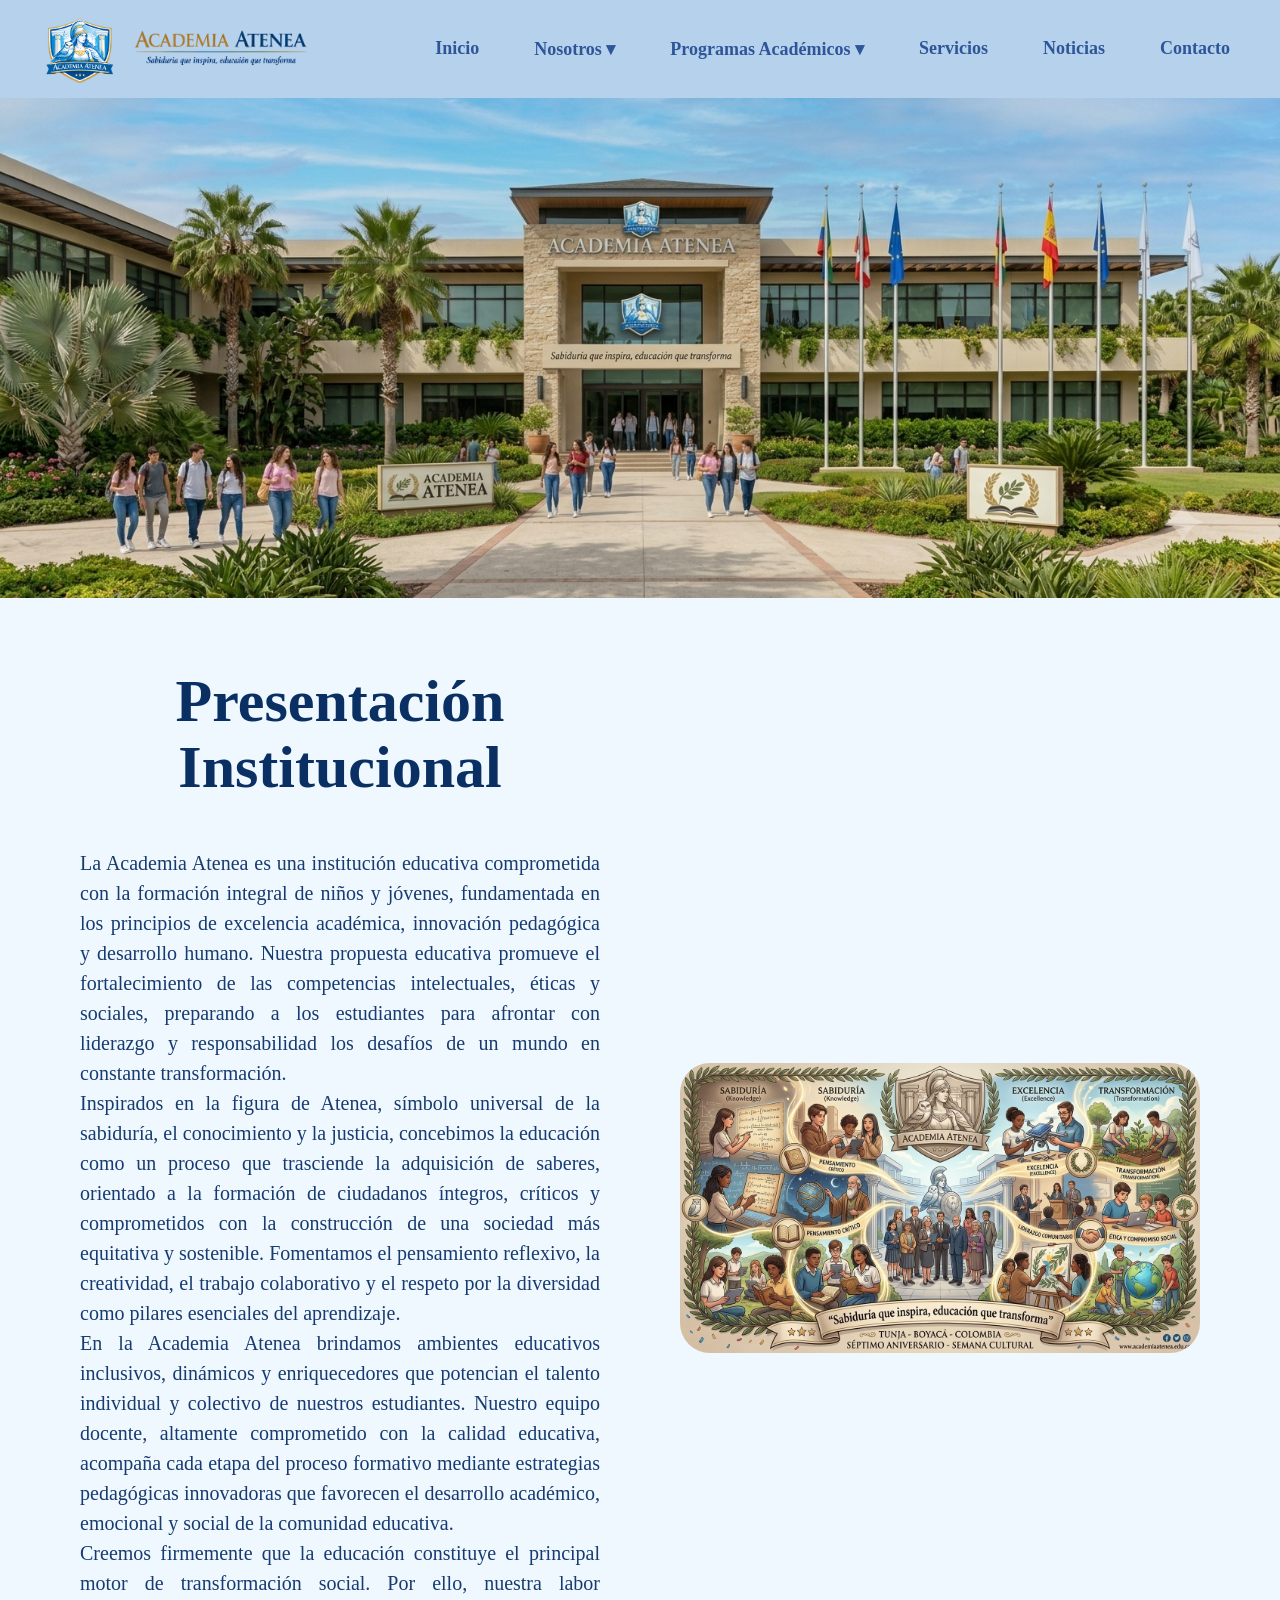
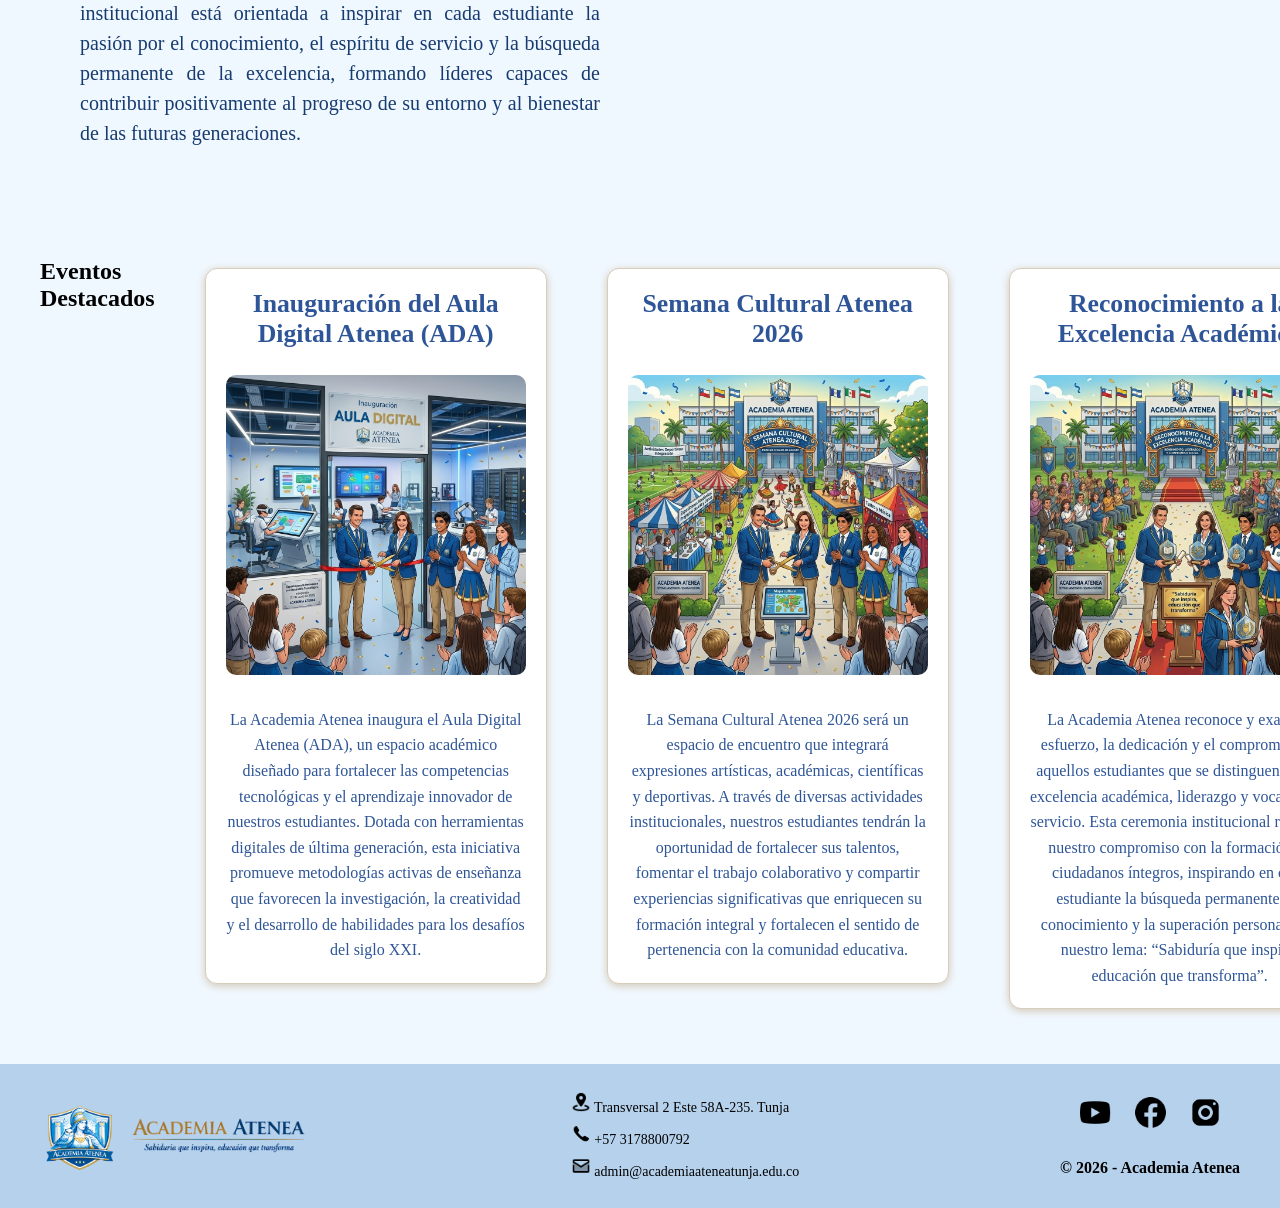
==== index.html @ 95ff287a "Actualiza la sección de eventos destacados de la página principal" ====
<!DOCTYPE html>
<html lang="es">

<head>
    <meta charset="UTF-8">
    <meta name="viewport"
          content="width=device-width, initial-scale=1.0">

    <title>Academia Atenea</title>

    <!-- Hoja de estilos -->
    <link rel="stylesheet" href="css/styles.css">
</head>

<body>

    <!--==================================
                    HEADER
    ===================================-->

    <header>

        <!-- Logo Institucional -->
        <div class="logo_lema">
            <img src="img/logo.png"
                 alt="Logo oficial de la Academia Atenea">

            <img src="img/lema.png"
                 alt="Sabiduría que inspira, educación que transforma">
        </div>


        <!--==================================
                MENÚ DE NAVEGACIÓN
        ===================================-->

        <nav>

            <ul class="menu">

                <!-- Inicio -->
                <li>
                    <a href="index.html">Inicio</a>
                </li>


                <!-- Nosotros -->
                <li class="submenu">

                    <a href="nosotros.html">
                        Nosotros &#9662;
                    </a>

                    <ul class="submenu">
                        <li><a href="nosotros.html#historia">Historia</a></li>
                        <li><a href="nosotros.html#mision">Misión</a></li>
                        <li><a href="nosotros.html#vision">Visión</a></li>
                        <li><a href="nosotros.html#perfil">Perfil</a></li>
                        <li><a href="nosotros.html#instalaciones">Instalaciones</a></li>
                    </ul>

                </li>


                <!-- Programas Académicos -->
                <li class="submenu">

                    <a href="programa_academico.html">
                        Programas Académicos &#9662;
                    </a>

                    <ul class="submenu">
                        <li>
                            <a href="programa_academico_preescolar.html">
                                Preescolar
                            </a>
                        </li>

                        <li>
                            <a href="programa_academico_primaria.html">
                                Primaria
                            </a>
                        </li>

                        <li>
                            <a href="programa_academico_bachillerato.html">
                                Bachillerato
                            </a>
                        </li>
                    </ul>

                </li>


                <!-- Servicios -->
                <li>
                    <a href="servicios.html">Servicios</a>
                </li>


                <!-- Noticias -->
                <li>
                    <a href="noticias.html">Noticias</a>
                </li>


                <!-- Contacto -->
                <li>
                    <a href="contacto.html">Contacto</a>
                </li>

            </ul>

        </nav>

    </header>


    <!--==================================
                    MAIN
    ===================================-->

    <main>

        <article class="principal">

            <h1 hidden>Inicio</h1>


            <!--==================================
                        BANNER
            ===================================-->

            <section class="banner">

                <h2 hidden>Galería Institucional</h2>

                <div class="contenedor_slider">

                    <div class="slider">

                        <img src="img/entrada.png"
                             alt="Entrada principal de la Academia Atenea">

                        <img src="img/estudiantes.png"
                             alt="Estudiantes de la Academia Atenea">

                        <img src="img/docentes.png"
                             alt="Docentes de la Academia Atenea">

                        <img src="img/cine.png"
                             alt="Actividad audiovisual de la Academia Atenea">

                        <img src="img/laboratorio.png"
                             alt="Laboratorio académico de la Academia Atenea">

                    </div>

                </div>

            </section>


            <!--==================================
                PRESENTACIÓN INSTITUCIONAL
            ===================================-->
<section class="info_inicio">

    <div class="presentacion_texto">

        <h2>Presentación Institucional</h2>

        <br>

        <p>
            La Academia Atenea es una institución educativa comprometida con la
            formación integral de niños y jóvenes, fundamentada en los principios
            de excelencia académica, innovación pedagógica y desarrollo humano.
            Nuestra propuesta educativa promueve el fortalecimiento de las
            competencias intelectuales, éticas y sociales, preparando a los
            estudiantes para afrontar con liderazgo y responsabilidad los desafíos
            de un mundo en constante transformación.
        </p>

        <p>
            Inspirados en la figura de Atenea, símbolo universal de la sabiduría,
            el conocimiento y la justicia, concebimos la educación como un proceso
            que trasciende la adquisición de saberes, orientado a la formación de
            ciudadanos íntegros, críticos y comprometidos con la construcción de
            una sociedad más equitativa y sostenible. Fomentamos el pensamiento
            reflexivo, la creatividad, el trabajo colaborativo y el respeto por la
            diversidad como pilares esenciales del aprendizaje.
        </p>

        <p>
            En la Academia Atenea brindamos ambientes educativos inclusivos,
            dinámicos y enriquecedores que potencian el talento individual y
            colectivo de nuestros estudiantes. Nuestro equipo docente, altamente
            comprometido con la calidad educativa, acompaña cada etapa del proceso
            formativo mediante estrategias pedagógicas innovadoras que favorecen
            el desarrollo académico, emocional y social de la comunidad educativa.
        </p>  
        <p>
            Creemos firmemente que la educación constituye el principal motor de
            transformación social. Por ello, nuestra labor institucional está
            orientada a inspirar en cada estudiante la pasión por el conocimiento,
            el espíritu de servicio y la búsqueda permanente de la excelencia,
            formando líderes capaces de contribuir positivamente al progreso de su
            entorno y al bienestar de las futuras generaciones.
        </p>

    </div>


    <div class="presentacion_imagen">

        <img src="img/presentacion_institu.png"
             alt="Presentación institucional de la Academia Atenea">

    </div>
</section>
            <!--===========================
                    EVENTOS DESTACADOS
            =============================-->

           <section class="eventos">

    <h2>Eventos Destacados</h2>

    <!-- Evento 1 -->
    <div class="evento">

        <a href="noticias.html">

            <h3>Inauguración del Aula Digital Atenea (ADA)</h3>

            <br>

            <img src="img/aula_digital.png"
                 alt="Inauguración del Aula Digital Atenea">

            <br><br>

            <p>
                La Academia Atenea inaugura el Aula Digital Atenea (ADA), un
                espacio académico diseñado para fortalecer las competencias
                tecnológicas y el aprendizaje innovador de nuestros estudiantes.
                Dotada con herramientas digitales de última generación, esta
                iniciativa promueve metodologías activas de enseñanza que
                favorecen la investigación, la creatividad y el desarrollo de
                habilidades para los desafíos del siglo XXI.
            </p>

        </a>

    </div>


    <!-- Evento 2 -->
    <div class="evento">

        <a href="noticias.html">

            <h3>Semana Cultural Atenea 2026</h3>

            <br>

            <img src="img/semana_cultural.png"
                 alt="Actividades de la Semana Cultural Atenea 2026">

            <br><br>

            <p>
                La Semana Cultural Atenea 2026 será un espacio de encuentro que
                integrará expresiones artísticas, académicas, científicas y
                deportivas. A través de diversas actividades institucionales,
                nuestros estudiantes tendrán la oportunidad de fortalecer sus
                talentos, fomentar el trabajo colaborativo y compartir
                experiencias significativas que enriquecen su formación integral
                y fortalecen el sentido de pertenencia con la comunidad educativa.
            </p>

        </a>

    </div>


    <!-- Evento 3 -->
    <div class="evento">

        <a href="noticias.html">

            <h3>Reconocimiento a la Excelencia Académica</h3>

            <br>

            <img src="img/excelencia_academica.png"
                 alt="Ceremonia de reconocimiento a la excelencia académica">

            <br><br>

            <p>
                La Academia Atenea reconoce y exalta el esfuerzo, la dedicación
                y el compromiso de aquellos estudiantes que se distinguen por su
                excelencia académica, liderazgo y vocación de servicio. Esta
                ceremonia institucional reafirma nuestro compromiso con la
                formación de ciudadanos íntegros, inspirando en cada estudiante
                la búsqueda permanente del conocimiento y la superación personal
                bajo nuestro lema: “Sabiduría que inspira, educación que
                transforma”.
            </p>

        </a>

    </div>

</section>
            </article>

        </main>

    <!--==================================
                    FOOTER
    ===================================-->

    <footer>

        <!-- Logo Institucional -->

        <div class="footer_logo">

            <img src="img/logo.png"
                 alt="Logo oficial de la Academia Atenea">

            <img src="img/lema.png"
                 alt="Sabiduría que inspira, educación que transforma">

        </div>


        <!-- Información de contacto -->

        <div class="footer_contacto">

            <ul class="f_contacto">

                <li>

                    <a href="https://maps.app.goo.gl/JpehVs1fyv797S8ZA"
                       target="_blank"
                       rel="noopener noreferrer">

                        <img src="img/ubicacion.png"
                             alt="Ícono de ubicación">

                        Transversal 2 Este 58A-235. Tunja

                    </a>

                </li>


                <li>

                    <a href="https://www.whatsapp.com/?lang=es"
                       target="_blank"
                       rel="noopener noreferrer">

                        <img src="img/llamada.png"
                             alt="Ícono de teléfono">

                        +57 3178800792

                    </a>

                </li>


                <li>

                    <a href="mailto:admin@academiaateneatunja.edu.co">

                        <img src="img/correo.png"
                             alt="Ícono de correo electrónico">

                        admin@academiaateneatunja.edu.co

                    </a>

                </li>

            </ul>

        </div>


        <!-- Redes Sociales -->

        <div class="footer_info_redes">

            <div class="footer_redes">

                <a href="https://www.youtube.com/"
                   target="_blank"
                   rel="noopener noreferrer">

                    <img src="img/youtube.png"
                         alt="Ícono de YouTube">

                </a>


                <a href="https://www.facebook.com/"
                   target="_blank"
                   rel="noopener noreferrer">

                    <img src="img/facebook.png"
                         alt="Ícono de Facebook">

                </a>


                <a href="https://www.instagram.com/"
                   target="_blank"
                   rel="noopener noreferrer">

                    <img src="img/instagram.png"
                         alt="Ícono de Instagram">

                </a>

            </div>


            <!-- Derechos de Autor -->

            <div class="footer_derechos">
                © 2026 - Academia Atenea
            </div>

        </div>

    </footer>

</body>

</html>
---- css/styles.css ----
/*Reset básico*/ /* Elimina márgenes predeterminados */
*{
    margin: 0;
    padding: 0;
    box-sizing: border-box;
}

body{
    background-color: aliceblue;
    font-family: Georgia, 'Times New Roman', Times, serif;
}

/* Encabezado */

header{
    background:#b6d1ec;
    display:flex;  /*Convierte el header en un contenedor flexible.*/
    justify-content:space-between;  /*Empuja los elementos a los extremos.*/
    align-items:center;   /*Centra verticalmente.*/
    padding:15px 40px;   /*Da espacio interno.*/
    position: sticky;  /* Le permite al header manejar la posición de sus elementos internos */
    top: 0; /* Sin margen */
    z-index: 1000;      /*Hace que el encabezado esté por encima de otros elementos */
}

/*Organizar el logo*/
.logo_lema{
    display:flex;   /*Coloca las dos imágenes en una sola línea.*/
    align-items:center;   /*Centra verticalmente.*/
    gap:12px;   /*Da separación entre ellas.*/
}

/*Dar tamaño a las imágenes*/
.logo_lema img:first-child{
    width:80px;
}

.logo_lema img:last-child{
    width:180px;
}

/*Organizar el menú*/
.menu{
    display:flex;   /*Coloca los botones horizontalmente.*/
    list-style:none;   /*quita las viñetas*/
    gap:35px;   /*Da separación entre ellas.*/
    align-items: center;
}

/*Diseño de los enlaces*/
.menu li a{
    text-decoration:none;
    color:#2e5597;
    font-size:18px;
    font-weight:bold;
    padding:10px;
} 

/*Efecto al pasar el mouse*/
.menu li a:hover{
    color:#ffcc00;
}

/*Barra de navegación*/
nav{
    background-color: #b6d1ec; /*color institucional*/
}


.menu a{
    display: block;   /*todo el recuadro es clicable*/
    color: #ffffff;
    text-decoration: none;  /*quita el subrayado*/
    padding: 15px 20px;
}

.menu a:hover{
    background-color: #2e5597; /*cambio al pasar el mouse*/
}

/*Submenú desplegable (solo CSS)*/
.menu li{
    position: relative; /*punto de referencia del submenú*/
}

/*Solo la LISTA anidada se oculta (ul.submenu), no el li padre*/
ul.submenu{
    display: none;                                 /*oculta por defecto*/
    position: absolute;                            /*flota debajo de la opción*/
    top: 100%;                                     /*justo debajo del enlace padre*/
    left: 0;
    background-color: #b6d1ec;
    min-width: 210px;
    list-style: none;
    z-index: 1000;                                 /* elementos se muestren por encima del resto del contenido */
}

/*Al pasar el mouse por el li padre, se muestrasu lista*/
li.submenu:hover > ul.submenu{
    display: block;
}

ul.submenu a{
    padding: 12px 20px;
}

ul.submenu a:hover{
    background-color: #3f6bb5;
}

footer{
    display: flex;   /*Coloca todo horizontalmente.*/
    justify-content:space-between;   /*Empuja los elementos a los extremos.*/
    align-items:center;   /*Los centra verticalmente.*/
    padding:20px 40px;
    background:#b6d1ec;
}

.footer_logo{
    display: flex;
    align-items: center;
    gap: 10px;
}

.footer_logo img:first-child{
    width: 80px;
}

.footer_logo img:last-child{
    width: 180px;
}

.f_contacto{
    list-style: none;
}

a{
    text-decoration: none;   /* Elimina el subrayado */
    color: inherit;         /* Hereda el color del texto circundante */
}

.footer_contacto li{
    display: flex;   /*Convierte cada <li> en un contenedor flexible.*/
    align-items: center;   /*Centra verticalmente el ícono y el texto.*/
    gap: 10px;   /*Agrega separación entre el ícono y el texto.*/
    margin: 8px 0px;
    font-size: 14px;
}

.footer_contacto img{
    width: 20px;
    height: 20px;
    object-fit: contain;  /*ajusta la imagen para que quepa dentro de su contenedor mostrándose completa y sin deformarse*/
}

.footer_info_redes{
    display: flex;
    flex-direction: column;   /*Coloca los elementos verticalmente*/
    align-items: center;      /*Centra elementos*/
    gap: 12px;
}

.footer_redes img{
    width: 35px;
    height: 35px;
    object-fit: contain;  /*ajusta la imagen para que quepa dentro de su contenedor mostrándose completa y sin deformarse*/
}

.footer_redes{
    display: flex;
    gap: 20px;
}

.footer_redes a{
text-decoration: none;
font-size: 28px;
}

.footer_derechos{
    margin-top:10px;
    font-weight:bold;
}

/*---------------
-----------------
------BANNER-----
-----------------*/
.banner{
    width:100%;
    overflow: hidden;   /* Oculta todo lo que salga del banner */
}

.contenedor_slider{
    width:100%;
    height:500px;
    position:relative;     /* Permite colocar los botones encima de las imágenes */
    overflow:hidden;
}

.slider{
    display:flex;     /* Coloca las imágenes en una sola fila */
    height:100%;
    animation: moverBanner 20s infinite;      /* ANIMACIÓN */
}

.slider img{
    min-width: 100%;
    height:500px;
    object-fit:cover;     /* Hace que la imagen ocupe todo el espacio sin deformarse */
}

.info_inicio{
    display: flex;    /* Coloca texto e imagen en la misma fila */
    justify-content: space-between;     /*Separa el texto e imagen*/
    align-items: center;
    gap: 80px;                 /*Da espacio entre ellas*/
    padding: 70px 80px;
    /* ANIMACIÓN */
    animation: aparecerDerecha 1.5s ease;     /* Nombre de la animación, Duración y Hace que empiece y termine suevemente*/
}

.presentacion_texto{
    flex: 1;              /* ocupa el espacio disponible*/
    color: #16396b;
}

.presentacion_texto h2{
    text-align: center;
    font-size: 60px;
    margin-bottom: 30px;
    line-height: 1.1;     /* separa las líneas */
    color:#0a2f63;
}

.presentacion_texto p{
    font-size:20px;
    line-height:1.5;     /* separa las líneas */
    text-align:justify;
    color:#173b70;
}

.presentacion_imagen{
    flex:1;
    display:flex;
    justify-content:center;
}

.presentacion_imagen img{
    width:100%;
    max-width:750px;
    border-radius:30px;
}

.eventos{
    display: flex;    /*Coloca los tres eventos en una fila.*/
    justify-content: space-around;   /*Distribuye uniformemente el espacio.*/
    align-items: flex-start;     /*Separa cada tarjeta*/
    gap: 40px; 
    padding: 40px;
}

.evento{
    width: 700px;
    padding: 20px;
    margin: 10px;
    border: 1px solid #d8ccbb;
    border-radius: 12px; /* esquinas redondeadas*/
    background-color: #ffffff; /* fondo blanco */
    box-shadow: 0 2px 8px #d3c7b5; /* sombra suave*/
    text-align: center;   /* centra el contenido de la tarjeta */
}

.evento{
    color: #2e5597;
    margin-bottom: 15px;
    font-size: 22px;
}

.evento p{
    font-size: 16px;
    line-height: 1.6;
}

.evento img{
    width: 300px;
    height: 300px;
    border-radius: 10px;
    object-fit: contain;  /*ajusta la imagen para que quepa dentro de su contenedor mostrándose completa y sin deformarse*/
}

.evento:hover{
    transform: scale(1.05);
}

.presentacion_imagen:hover{
    transform: scale(1.05);
}

/* -----------
--------------
--------------
---ANIMACIÓN 1---- */

@keyframes moverBanner{
0%,15%{
transform:translateX(0);
}
20%,35%{
transform:translateX(-100%);
}
40%,55%{
transform:translateX(-200%);
}
60%,75%{
transform:translateX(-300%);
}
80%,95%{
transform:translateX(-400%);
}
100%{
transform:translateX(0);
}
}

/* -----------
--------------
--------------
---ANIMACIÓN 2 ---- */
@keyframes aparecerDerecha{   /* Sirve para crear una animación personalizada */
    from{                     /* Indica como inicia */
        opacity: 0;           /* Controla la transparencia (invisible) */
        transform: translateX(200px);      /* Mueve elementos horizontalemente (Empieza en 200 pixeles más a la derecha)*/
    }

    to{                       /* Indica como termina */
        opacity: 1;           /* Controla la transparencia (visible) */
        transform: translateX(0);          /* Mueve elementos horizontalemente (Termina en su posición normal)*/
    }
}
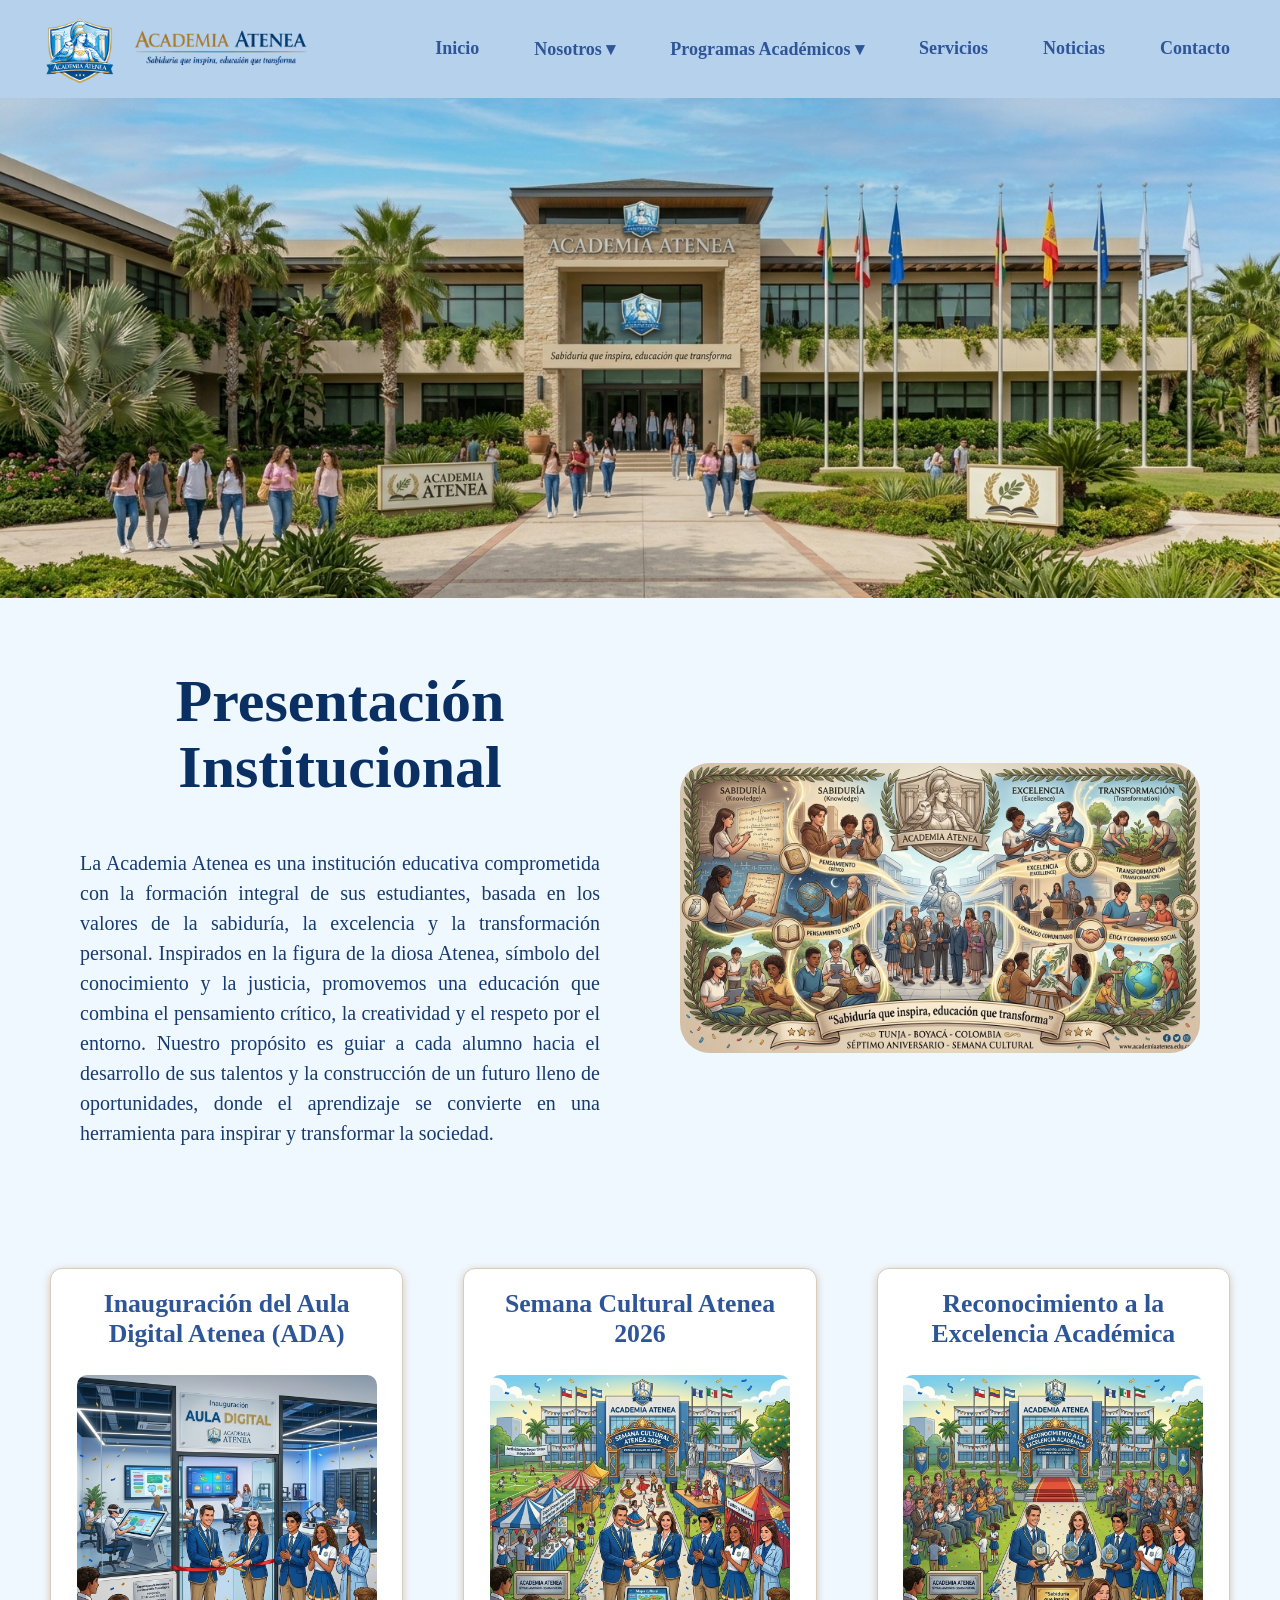
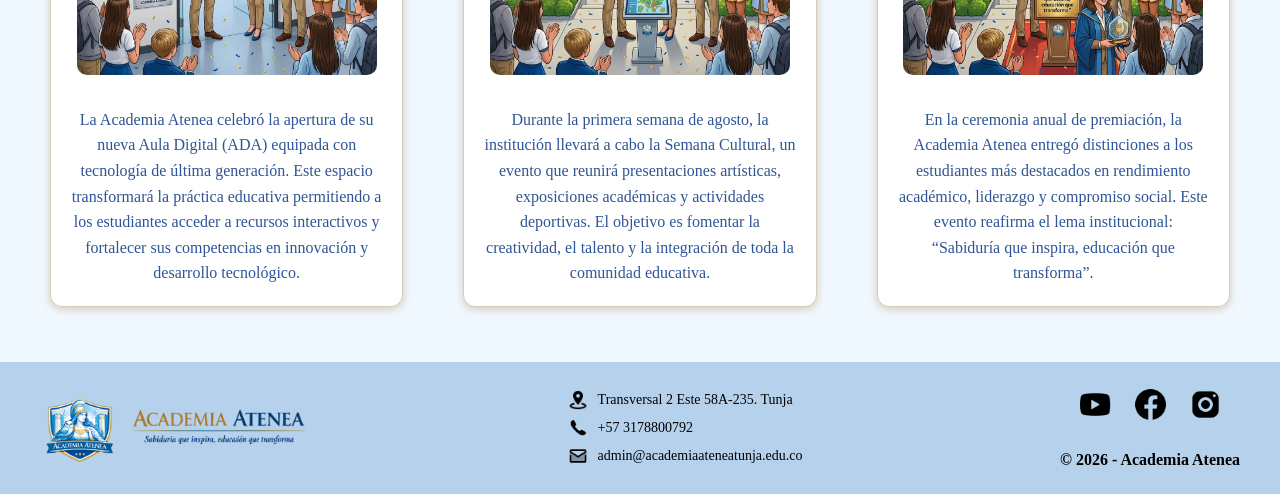
==== commit 116d2566: "Merge pull request #15 from saravalentinaruiz6296/feature/contacto-footer Optimizar página de Contac" ====
--- a/index.html
+++ b/index.html
@@ -1,447 +1,189 @@
 <!DOCTYPE html>
 <html lang="es">
-
 <head>
     <meta charset="UTF-8">
-    <meta name="viewport"
-          content="width=device-width, initial-scale=1.0">
-
+    <meta name="viewport" content="width=device-width, initial-scale=1.0">
     <title>Academia Atenea</title>
-
-    <!-- Hoja de estilos -->
     <link rel="stylesheet" href="css/styles.css">
 </head>
-
 <body>
-
-    <!--==================================
-                    HEADER
-    ===================================-->
-
     <header>
-
-        <!-- Logo Institucional -->
+        <!-- Contenedor del logo -->
         <div class="logo_lema">
-            <img src="img/logo.png"
-                 alt="Logo oficial de la Academia Atenea">
-
-            <img src="img/lema.png"
-                 alt="Sabiduría que inspira, educación que transforma">
+            <img src="img/logo.png" alt="Logo">
+            <img src="img/lema.png" alt="Lema">
         </div>
 
+    <!--Menú de navegación principal-->
+    <nav>
+        <ul class="menu">
 
-        <!--==================================
-                MENÚ DE NAVEGACIÓN
-        ===================================-->
+            <!--Opción Inicio-->
+            <li><a href="index.html">Inicio</a></li>
 
-        <nav>
+            <!--Opción Nosotros-->
+            <li class="submenu">
+                <a href="nosotros.html">Nosotros &#9662;</a>
+                <ul class="submenu">
+                    <li><a href="nosotros.html#historia">Historia</a></li>
+                    <li><a href="nosotros.html#mision">Misión</a></li>
+                    <li><a href="nosotros.html#vision">Visión</a></li>
+                    <li><a href="nosotros.html#perfil">Perfil</a></li>
+                    <li><a href="nosotros.html#instalaciones">Instalaciones</a></li>
+                </ul>
+            </li>
 
-            <ul class="menu">
+            <!--Opción Programas Académicos-->
+            <li class="submenu">
+                <a href="programa_academico.html">Programas Académicos &#9662;</a>
+                <ul class="submenu">
+                    <li><a href="programa_academico_preescolar.html">Preescolar</a></li>
+                    <li><a href="programa_academico_primaria.html">Primaria</a></li>
+                    <li><a href="programa_academico_bachillerato.html">Bachillerato</a></li>
+                </ul>
+            </li>
 
-                <!-- Inicio -->
-                <li>
-                    <a href="index.html">Inicio</a>
-                </li>
+            <!--Opción Servicios-->
+            <li><a href="servicios.html">Servicios</a></li>
 
+            <!--Opción Noticias-->
+            <li><a href="noticias.html">Noticias</a></li>
 
-                <!-- Nosotros -->
-                <li class="submenu">
+            <!--Opción Contacto-->
+            <li><a href="contacto.html">Contacto</a></li>
 
-                    <a href="nosotros.html">
-                        Nosotros &#9662;
-                    </a>
-
-                    <ul class="submenu">
-                        <li><a href="nosotros.html#historia">Historia</a></li>
-                        <li><a href="nosotros.html#mision">Misión</a></li>
-                        <li><a href="nosotros.html#vision">Visión</a></li>
-                        <li><a href="nosotros.html#perfil">Perfil</a></li>
-                        <li><a href="nosotros.html#instalaciones">Instalaciones</a></li>
-                    </ul>
-
-                </li>
-
-
-                <!-- Programas Académicos -->
-                <li class="submenu">
-
-                    <a href="programa_academico.html">
-                        Programas Académicos &#9662;
-                    </a>
-
-                    <ul class="submenu">
-                        <li>
-                            <a href="programa_academico_preescolar.html">
-                                Preescolar
-                            </a>
-                        </li>
-
-                        <li>
-                            <a href="programa_academico_primaria.html">
-                                Primaria
-                            </a>
-                        </li>
-
-                        <li>
-                            <a href="programa_academico_bachillerato.html">
-                                Bachillerato
-                            </a>
-                        </li>
-                    </ul>
-
-                </li>
-
-
-                <!-- Servicios -->
-                <li>
-                    <a href="servicios.html">Servicios</a>
-                </li>
-
-
-                <!-- Noticias -->
-                <li>
-                    <a href="noticias.html">Noticias</a>
-                </li>
-
-
-                <!-- Contacto -->
-                <li>
-                    <a href="contacto.html">Contacto</a>
-                </li>
-
-            </ul>
-
-        </nav>
-
+        </ul>
+    </nav>
     </header>
 
+    <main>
+        <article class="principal">
+            <h1 hidden>Inicio</h1>
+            <section class="banner">
+                <h2 hidden>Galeria Institucional</h2>
+                <div class="contenedor_slider">
+                    <div class="slider">
+                        <img src="img/entrada.png" alt="Entrada Principal Academia Atenea">
+                        <img src="img/estudiantes.png" alt="Alumnos Academia Atenea">
+                        <img src="img/docentes.png" alt="Docentes Academia Atenea">
+                        <img src="img/cine.png" alt="Cine Academia Atenea">
+                        <img src="img/laboratorio.png" alt="Laboratorio Academia Atenea">
+                    </div>
+                </div>
+            </section>
+            <section class="info_inicio">
+                <div class="presentacion_texto">
+                <h2>Presentación Institucional</h2>
+                <br>
+                <p>La Academia Atenea es una institución 
+                   educativa comprometida con la formación integral de sus estudiantes, 
+                   basada en los valores de la sabiduría, la excelencia y la 
+                   transformación personal. Inspirados en la figura de la diosa Atenea, 
+                   símbolo del conocimiento y la justicia, promovemos una educación que 
+                   combina el pensamiento crítico, la creatividad y el respeto por el 
+                   entorno. Nuestro propósito es guiar a cada alumno hacia el desarrollo 
+                   de sus talentos y la construcción de un futuro lleno de oportunidades, 
+                   donde el aprendizaje se convierte en una herramienta para inspirar 
+                   y transformar la sociedad.</p>
+                </div>
+                <div class="presentacion_imagen">
+                    <img src="img/presentacion_institu.png" alt="Presentación Institucional">
+                </div>
+            </section>
 
-    <!--==================================
-                    MAIN
-    ===================================-->
-
-    <main>
-
-        <article class="principal">
-
-            <h1 hidden>Inicio</h1>
-
-
-            <!--==================================
-                        BANNER
-            ===================================-->
-
-            <section class="banner">
-
-                <h2 hidden>Galería Institucional</h2>
-
-                <div class="contenedor_slider">
-
-                    <div class="slider">
-
-                        <img src="img/entrada.png"
-                             alt="Entrada principal de la Academia Atenea">
-
-                        <img src="img/estudiantes.png"
-                             alt="Estudiantes de la Academia Atenea">
-
-                        <img src="img/docentes.png"
-                             alt="Docentes de la Academia Atenea">
-
-                        <img src="img/cine.png"
-                             alt="Actividad audiovisual de la Academia Atenea">
-
-                        <img src="img/laboratorio.png"
-                             alt="Laboratorio académico de la Academia Atenea">
-
-                    </div>
-
+            <section class="eventos">
+                <div class="evento">
+                    <a href="noticias.html">
+                    <h3>Inauguración del Aula Digital Atenea (ADA)</h3>
+                    <br>
+                    <img src="img/aula_digital.png" alt="Inauguración del Aula Digital">
+                    <br><br>
+                    <p>La Academia Atenea celebró la apertura de su nueva Aula Digital (ADA)
+                       equipada con tecnología de última generación. Este espacio transformará
+                       la práctica educativa permitiendo a los estudiantes acceder a recursos
+                       interactivos y fortalecer sus competencias en innovación y desarrollo
+                       tecnológico.</p>
+                    </a>
                 </div>
 
+                <div class="evento">
+                    <a href="noticias.html">
+                    <h3>Semana Cultural Atenea 2026  </h3>
+                    <br>
+                    <img src="img/semana_cultural.png" alt="Semana Cultural">
+                    <br><br>
+                    <p>Durante la primera semana de agosto, la institución llevará a 
+                       cabo la Semana Cultural, un evento que reunirá presentaciones 
+                       artísticas, exposiciones académicas y actividades deportivas. 
+                       El objetivo es fomentar la creatividad, el talento y la 
+                       integración de toda la comunidad educativa.</p>
+                    </a>
+                </div>
+
+                <div class="evento">
+                    <a href="noticias.html">
+                    <h3>Reconocimiento a la Excelencia Académica</h3>
+                    <br>
+                    <img src="img/excelencia_academica.png" alt="Reconocimiento a la Excelencia Académica">
+                    <br><br>
+                    <p>En la ceremonia anual de premiación, la Academia Atenea entregó 
+                        distinciones a los estudiantes más destacados en rendimiento 
+                        académico, liderazgo y compromiso social. Este evento reafirma 
+                        el lema institucional: “Sabiduría que inspira, educación que 
+                        transforma”.</p>
+                    </a>
+                </div>
             </section>
+        </article>
+    </main>
 
+  <footer>
 
-            <!--==================================
-                PRESENTACIÓN INSTITUCIONAL
-            ===================================-->
-<section class="info_inicio">
+    <!-- Contenedor del logo -->
+        <div class="footer_logo">
+            <img src="img/logo.png" alt="Logo">
+            <img src="img/lema.png" alt="Lema">
+        </div>
 
-    <div class="presentacion_texto">
+    <!--Contenedor de Información de contacto-->
+        <div class="footer_contacto">
+            <ul class="f_contacto">
+                <li>
+                    <img src="img/ubicacion.png" alt="ícono Ubicación">
+                    <a href="https://www.google.com/maps?q=Tunja,Boyacá,Colombia" target="_blank" rel="noopener">Transversal 2 Este 58A-235. Tunja</a>
+                </li>
+                <li>
+                    <img src="img/llamada.png" alt="ícono Telefono">
+                    <a href="tel:+573178800792">+57 3178800792</a>
+                </li>
+                <li>
+                    <img src="img/correo.png" alt="ícono Correo">
+                    <a href="mailto:admin@academiaateneatunja.edu.co">admin@academiaateneatunja.edu.co</a>
+                </li>
+            </ul>
+        </div>
 
-        <h2>Presentación Institucional</h2>
+    <!--Contenedor redes y Copyrigth-->
+    <div class="footer_info_redes">
+    <!--Contenedor Redes-->
+        <div class="footer_redes">
+        <a href="https://www.youtube.com/" target="_blank">
+            <img src="img/youtube.png" alt="ícono de Youtube">
+        </a>
+        <a href="https://www.facebook.com/" target="_blank">
+            <img src="img/facebook.png" alt="ícono de Facebook">
+        </a>
+        <a href="https://www.instagram.com/" target="_blank">
+            <img src="img/instagram.png" alt="ícono de Instagram">
+        </a>
+        </div>
 
-        <br>
-
-        <p>
-            La Academia Atenea es una institución educativa comprometida con la
-            formación integral de niños y jóvenes, fundamentada en los principios
-            de excelencia académica, innovación pedagógica y desarrollo humano.
-            Nuestra propuesta educativa promueve el fortalecimiento de las
-            competencias intelectuales, éticas y sociales, preparando a los
-            estudiantes para afrontar con liderazgo y responsabilidad los desafíos
-            de un mundo en constante transformación.
-        </p>
-
-        <p>
-            Inspirados en la figura de Atenea, símbolo universal de la sabiduría,
-            el conocimiento y la justicia, concebimos la educación como un proceso
-            que trasciende la adquisición de saberes, orientado a la formación de
-            ciudadanos íntegros, críticos y comprometidos con la construcción de
-            una sociedad más equitativa y sostenible. Fomentamos el pensamiento
-            reflexivo, la creatividad, el trabajo colaborativo y el respeto por la
-            diversidad como pilares esenciales del aprendizaje.
-        </p>
-
-        <p>
-            En la Academia Atenea brindamos ambientes educativos inclusivos,
-            dinámicos y enriquecedores que potencian el talento individual y
-            colectivo de nuestros estudiantes. Nuestro equipo docente, altamente
-            comprometido con la calidad educativa, acompaña cada etapa del proceso
-            formativo mediante estrategias pedagógicas innovadoras que favorecen
-            el desarrollo académico, emocional y social de la comunidad educativa.
-        </p>  
-        <p>
-            Creemos firmemente que la educación constituye el principal motor de
-            transformación social. Por ello, nuestra labor institucional está
-            orientada a inspirar en cada estudiante la pasión por el conocimiento,
-            el espíritu de servicio y la búsqueda permanente de la excelencia,
-            formando líderes capaces de contribuir positivamente al progreso de su
-            entorno y al bienestar de las futuras generaciones.
-        </p>
-
+    <!--Copyrigth-->
+        <div class="footer_derechos">
+            © 2026 - Academia Atenea
+        </div>
     </div>
 
-
-    <div class="presentacion_imagen">
-
-        <img src="img/presentacion_institu.png"
-             alt="Presentación institucional de la Academia Atenea">
-
-    </div>
-</section>
-            <!--===========================
-                    EVENTOS DESTACADOS
-            =============================-->
-
-           <section class="eventos">
-
-    <h2>Eventos Destacados</h2>
-
-    <!-- Evento 1 -->
-    <div class="evento">
-
-        <a href="noticias.html">
-
-            <h3>Inauguración del Aula Digital Atenea (ADA)</h3>
-
-            <br>
-
-            <img src="img/aula_digital.png"
-                 alt="Inauguración del Aula Digital Atenea">
-
-            <br><br>
-
-            <p>
-                La Academia Atenea inaugura el Aula Digital Atenea (ADA), un
-                espacio académico diseñado para fortalecer las competencias
-                tecnológicas y el aprendizaje innovador de nuestros estudiantes.
-                Dotada con herramientas digitales de última generación, esta
-                iniciativa promueve metodologías activas de enseñanza que
-                favorecen la investigación, la creatividad y el desarrollo de
-                habilidades para los desafíos del siglo XXI.
-            </p>
-
-        </a>
-
-    </div>
-
-
-    <!-- Evento 2 -->
-    <div class="evento">
-
-        <a href="noticias.html">
-
-            <h3>Semana Cultural Atenea 2026</h3>
-
-            <br>
-
-            <img src="img/semana_cultural.png"
-                 alt="Actividades de la Semana Cultural Atenea 2026">
-
-            <br><br>
-
-            <p>
-                La Semana Cultural Atenea 2026 será un espacio de encuentro que
-                integrará expresiones artísticas, académicas, científicas y
-                deportivas. A través de diversas actividades institucionales,
-                nuestros estudiantes tendrán la oportunidad de fortalecer sus
-                talentos, fomentar el trabajo colaborativo y compartir
-                experiencias significativas que enriquecen su formación integral
-                y fortalecen el sentido de pertenencia con la comunidad educativa.
-            </p>
-
-        </a>
-
-    </div>
-
-
-    <!-- Evento 3 -->
-    <div class="evento">
-
-        <a href="noticias.html">
-
-            <h3>Reconocimiento a la Excelencia Académica</h3>
-
-            <br>
-
-            <img src="img/excelencia_academica.png"
-                 alt="Ceremonia de reconocimiento a la excelencia académica">
-
-            <br><br>
-
-            <p>
-                La Academia Atenea reconoce y exalta el esfuerzo, la dedicación
-                y el compromiso de aquellos estudiantes que se distinguen por su
-                excelencia académica, liderazgo y vocación de servicio. Esta
-                ceremonia institucional reafirma nuestro compromiso con la
-                formación de ciudadanos íntegros, inspirando en cada estudiante
-                la búsqueda permanente del conocimiento y la superación personal
-                bajo nuestro lema: “Sabiduría que inspira, educación que
-                transforma”.
-            </p>
-
-        </a>
-
-    </div>
-
-</section>
-            </article>
-
-        </main>
-
-    <!--==================================
-                    FOOTER
-    ===================================-->
-
-    <footer>
-
-        <!-- Logo Institucional -->
-
-        <div class="footer_logo">
-
-            <img src="img/logo.png"
-                 alt="Logo oficial de la Academia Atenea">
-
-            <img src="img/lema.png"
-                 alt="Sabiduría que inspira, educación que transforma">
-
-        </div>
-
-
-        <!-- Información de contacto -->
-
-        <div class="footer_contacto">
-
-            <ul class="f_contacto">
-
-                <li>
-
-                    <a href="https://maps.app.goo.gl/JpehVs1fyv797S8ZA"
-                       target="_blank"
-                       rel="noopener noreferrer">
-
-                        <img src="img/ubicacion.png"
-                             alt="Ícono de ubicación">
-
-                        Transversal 2 Este 58A-235. Tunja
-
-                    </a>
-
-                </li>
-
-
-                <li>
-
-                    <a href="https://www.whatsapp.com/?lang=es"
-                       target="_blank"
-                       rel="noopener noreferrer">
-
-                        <img src="img/llamada.png"
-                             alt="Ícono de teléfono">
-
-                        +57 3178800792
-
-                    </a>
-
-                </li>
-
-
-                <li>
-
-                    <a href="mailto:admin@academiaateneatunja.edu.co">
-
-                        <img src="img/correo.png"
-                             alt="Ícono de correo electrónico">
-
-                        admin@academiaateneatunja.edu.co
-
-                    </a>
-
-                </li>
-
-            </ul>
-
-        </div>
-
-
-        <!-- Redes Sociales -->
-
-        <div class="footer_info_redes">
-
-            <div class="footer_redes">
-
-                <a href="https://www.youtube.com/"
-                   target="_blank"
-                   rel="noopener noreferrer">
-
-                    <img src="img/youtube.png"
-                         alt="Ícono de YouTube">
-
-                </a>
-
-
-                <a href="https://www.facebook.com/"
-                   target="_blank"
-                   rel="noopener noreferrer">
-
-                    <img src="img/facebook.png"
-                         alt="Ícono de Facebook">
-
-                </a>
-
-
-                <a href="https://www.instagram.com/"
-                   target="_blank"
-                   rel="noopener noreferrer">
-
-                    <img src="img/instagram.png"
-                         alt="Ícono de Instagram">
-
-                </a>
-
-            </div>
-
-
-            <!-- Derechos de Autor -->
-
-            <div class="footer_derechos">
-                © 2026 - Academia Atenea
-            </div>
-
-        </div>
-
     </footer>
-
 </body>
-
 </html>
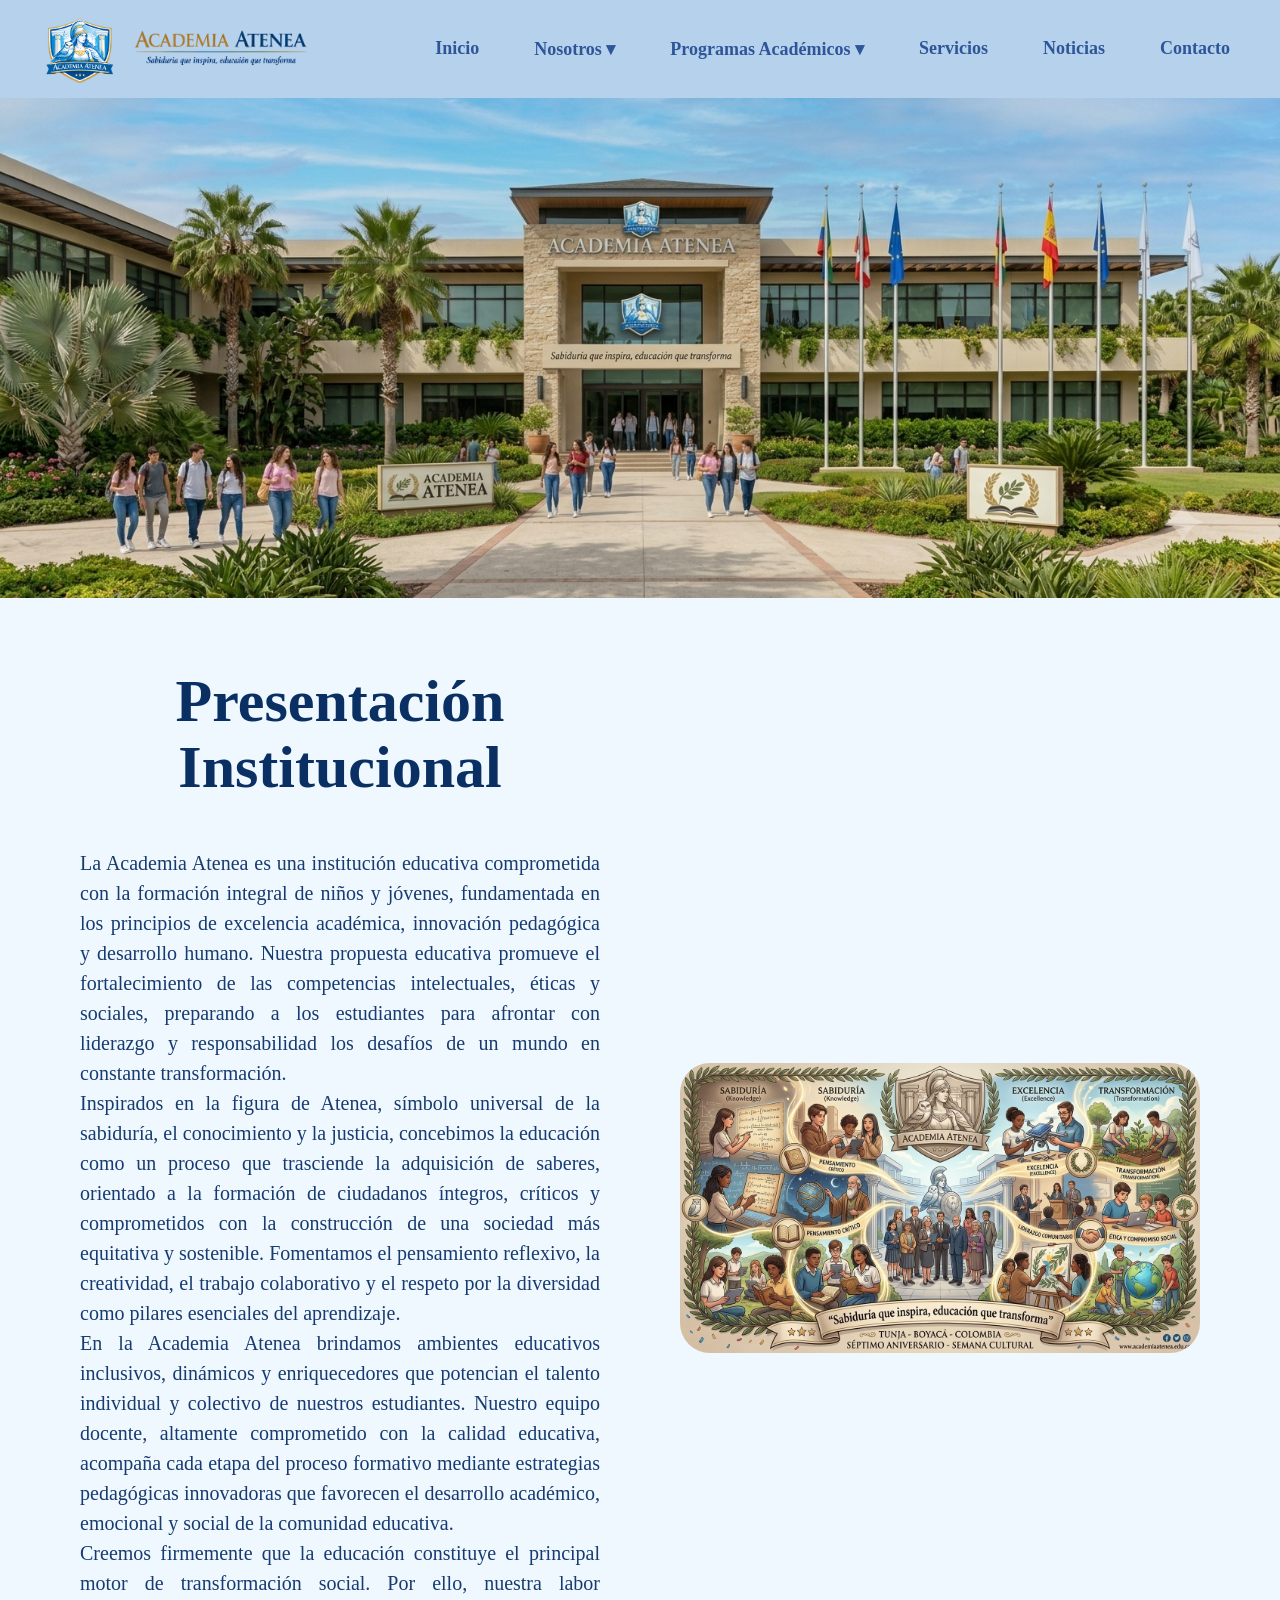
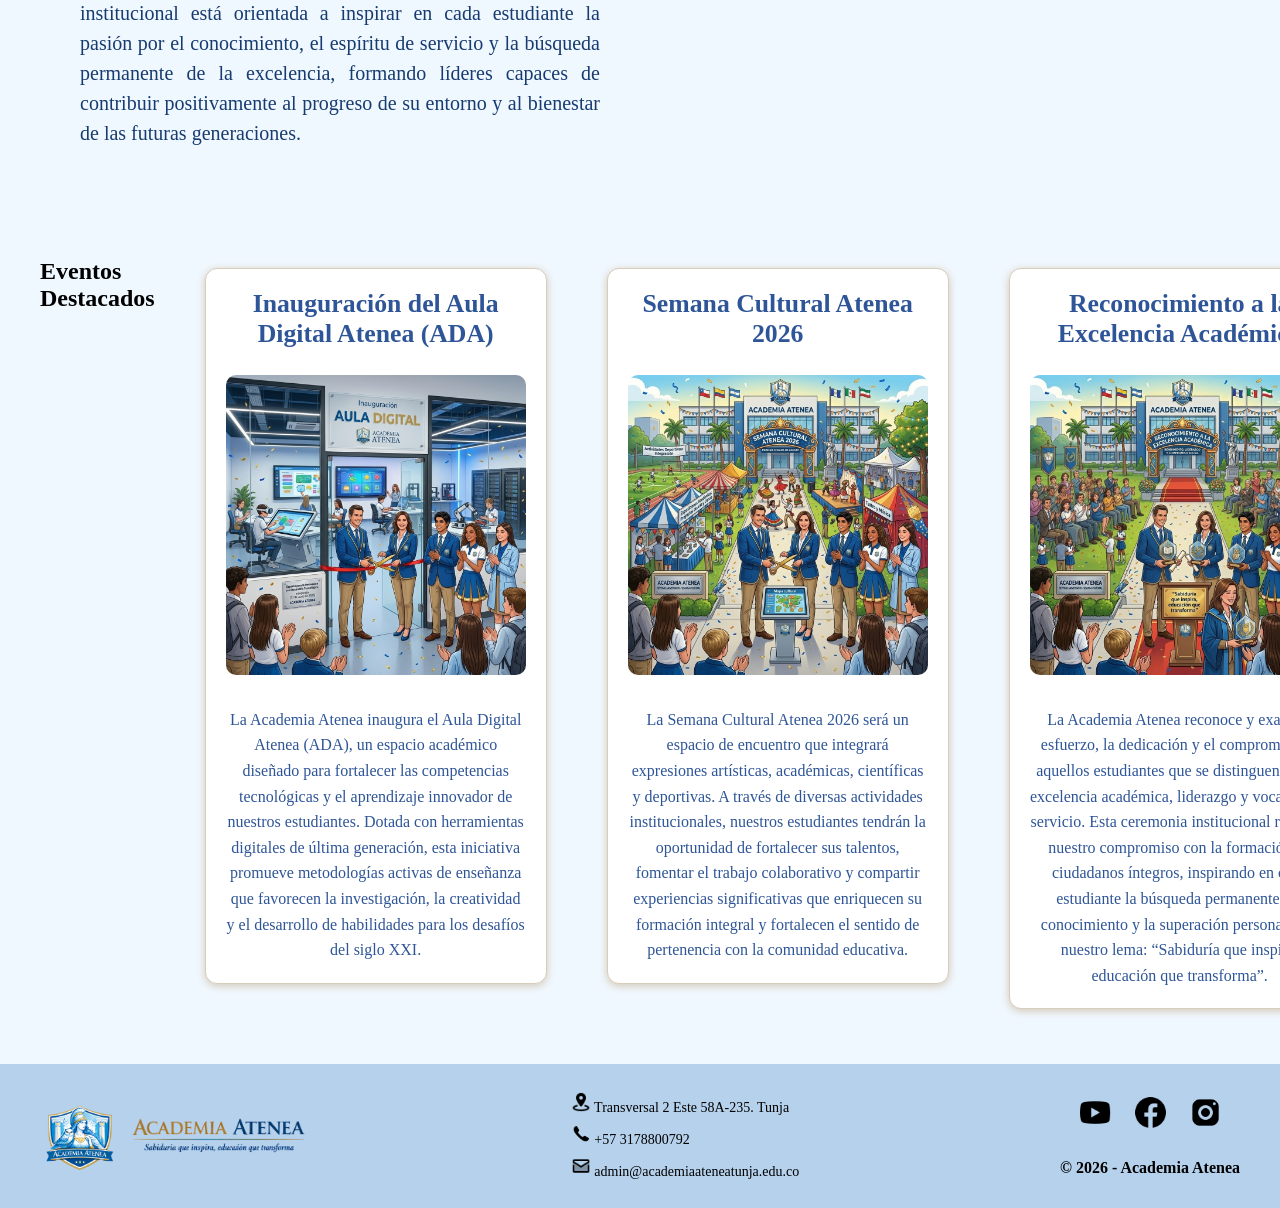
==== commit eefcaee9: "se comprueban para que el diseño no presente errores." ====
--- a/index.html
+++ b/index.html
@@ -1,189 +1,447 @@
 <!DOCTYPE html>
 <html lang="es">
+
 <head>
     <meta charset="UTF-8">
-    <meta name="viewport" content="width=device-width, initial-scale=1.0">
+    <meta name="viewport"
+          content="width=device-width, initial-scale=1.0">
+
     <title>Academia Atenea</title>
+
+    <!-- Hoja de estilos -->
     <link rel="stylesheet" href="css/styles.css">
 </head>
+
 <body>
+
+    <!--==================================
+                    HEADER
+    ===================================-->
+
     <header>
-        <!-- Contenedor del logo -->
+
+        <!-- Logo Institucional -->
         <div class="logo_lema">
-            <img src="img/logo.png" alt="Logo">
-            <img src="img/lema.png" alt="Lema">
+            <img src="img/logo.png"
+                 alt="Logo oficial de la Academia Atenea">
+
+            <img src="img/lema.png"
+                 alt="Sabiduría que inspira, educación que transforma">
         </div>
 
-    <!--Menú de navegación principal-->
-    <nav>
-        <ul class="menu">
-
-            <!--Opción Inicio-->
-            <li><a href="index.html">Inicio</a></li>
-
-            <!--Opción Nosotros-->
-            <li class="submenu">
-                <a href="nosotros.html">Nosotros &#9662;</a>
-                <ul class="submenu">
-                    <li><a href="nosotros.html#historia">Historia</a></li>
-                    <li><a href="nosotros.html#mision">Misión</a></li>
-                    <li><a href="nosotros.html#vision">Visión</a></li>
-                    <li><a href="nosotros.html#perfil">Perfil</a></li>
-                    <li><a href="nosotros.html#instalaciones">Instalaciones</a></li>
-                </ul>
-            </li>
-
-            <!--Opción Programas Académicos-->
-            <li class="submenu">
-                <a href="programa_academico.html">Programas Académicos &#9662;</a>
-                <ul class="submenu">
-                    <li><a href="programa_academico_preescolar.html">Preescolar</a></li>
-                    <li><a href="programa_academico_primaria.html">Primaria</a></li>
-                    <li><a href="programa_academico_bachillerato.html">Bachillerato</a></li>
-                </ul>
-            </li>
-
-            <!--Opción Servicios-->
-            <li><a href="servicios.html">Servicios</a></li>
-
-            <!--Opción Noticias-->
-            <li><a href="noticias.html">Noticias</a></li>
-
-            <!--Opción Contacto-->
-            <li><a href="contacto.html">Contacto</a></li>
-
-        </ul>
-    </nav>
+
+        <!--==================================
+                MENÚ DE NAVEGACIÓN
+        ===================================-->
+
+        <nav>
+
+            <ul class="menu">
+
+                <!-- Inicio -->
+                <li>
+                    <a href="index.html">Inicio</a>
+                </li>
+
+
+                <!-- Nosotros -->
+                <li class="submenu">
+
+                    <a href="nosotros.html">
+                        Nosotros &#9662;
+                    </a>
+
+                    <ul class="submenu">
+                        <li><a href="nosotros.html#historia">Historia</a></li>
+                        <li><a href="nosotros.html#mision">Misión</a></li>
+                        <li><a href="nosotros.html#vision">Visión</a></li>
+                        <li><a href="nosotros.html#perfil">Perfil</a></li>
+                        <li><a href="nosotros.html#instalaciones">Instalaciones</a></li>
+                    </ul>
+
+                </li>
+
+
+                <!-- Programas Académicos -->
+                <li class="submenu">
+
+                    <a href="programa_academico.html">
+                        Programas Académicos &#9662;
+                    </a>
+
+                    <ul class="submenu">
+                        <li>
+                            <a href="programa_academico_preescolar.html">
+                                Preescolar
+                            </a>
+                        </li>
+
+                        <li>
+                            <a href="programa_academico_primaria.html">
+                                Primaria
+                            </a>
+                        </li>
+
+                        <li>
+                            <a href="programa_academico_bachillerato.html">
+                                Bachillerato
+                            </a>
+                        </li>
+                    </ul>
+
+                </li>
+
+
+                <!-- Servicios -->
+                <li>
+                    <a href="servicios.html">Servicios</a>
+                </li>
+
+
+                <!-- Noticias -->
+                <li>
+                    <a href="noticias.html">Noticias</a>
+                </li>
+
+
+                <!-- Contacto -->
+                <li>
+                    <a href="contacto.html">Contacto</a>
+                </li>
+
+            </ul>
+
+        </nav>
+
     </header>
 
+
+    <!--==================================
+                    MAIN
+    ===================================-->
+
     <main>
+
         <article class="principal">
+
             <h1 hidden>Inicio</h1>
+
+
+            <!--==================================
+                        BANNER
+            ===================================-->
+
             <section class="banner">
-                <h2 hidden>Galeria Institucional</h2>
+
+                <h2 hidden>Galería Institucional</h2>
+
                 <div class="contenedor_slider">
+
                     <div class="slider">
-                        <img src="img/entrada.png" alt="Entrada Principal Academia Atenea">
-                        <img src="img/estudiantes.png" alt="Alumnos Academia Atenea">
-                        <img src="img/docentes.png" alt="Docentes Academia Atenea">
-                        <img src="img/cine.png" alt="Cine Academia Atenea">
-                        <img src="img/laboratorio.png" alt="Laboratorio Academia Atenea">
+
+                        <img src="img/entrada.png"
+                             alt="Entrada principal de la Academia Atenea">
+
+                        <img src="img/estudiantes.png"
+                             alt="Estudiantes de la Academia Atenea">
+
+                        <img src="img/docentes.png"
+                             alt="Docentes de la Academia Atenea">
+
+                        <img src="img/cine.png"
+                             alt="Actividad audiovisual de la Academia Atenea">
+
+                        <img src="img/laboratorio.png"
+                             alt="Laboratorio académico de la Academia Atenea">
+
                     </div>
+
                 </div>
+
             </section>
-            <section class="info_inicio">
-                <div class="presentacion_texto">
-                <h2>Presentación Institucional</h2>
-                <br>
-                <p>La Academia Atenea es una institución 
-                   educativa comprometida con la formación integral de sus estudiantes, 
-                   basada en los valores de la sabiduría, la excelencia y la 
-                   transformación personal. Inspirados en la figura de la diosa Atenea, 
-                   símbolo del conocimiento y la justicia, promovemos una educación que 
-                   combina el pensamiento crítico, la creatividad y el respeto por el 
-                   entorno. Nuestro propósito es guiar a cada alumno hacia el desarrollo 
-                   de sus talentos y la construcción de un futuro lleno de oportunidades, 
-                   donde el aprendizaje se convierte en una herramienta para inspirar 
-                   y transformar la sociedad.</p>
-                </div>
-                <div class="presentacion_imagen">
-                    <img src="img/presentacion_institu.png" alt="Presentación Institucional">
-                </div>
-            </section>
-
-            <section class="eventos">
-                <div class="evento">
-                    <a href="noticias.html">
-                    <h3>Inauguración del Aula Digital Atenea (ADA)</h3>
-                    <br>
-                    <img src="img/aula_digital.png" alt="Inauguración del Aula Digital">
-                    <br><br>
-                    <p>La Academia Atenea celebró la apertura de su nueva Aula Digital (ADA)
-                       equipada con tecnología de última generación. Este espacio transformará
-                       la práctica educativa permitiendo a los estudiantes acceder a recursos
-                       interactivos y fortalecer sus competencias en innovación y desarrollo
-                       tecnológico.</p>
+
+
+            <!--==================================
+                PRESENTACIÓN INSTITUCIONAL
+            ===================================-->
+<section class="info_inicio">
+
+    <div class="presentacion_texto">
+
+        <h2>Presentación Institucional</h2>
+
+        <br>
+
+        <p>
+            La Academia Atenea es una institución educativa comprometida con la
+            formación integral de niños y jóvenes, fundamentada en los principios
+            de excelencia académica, innovación pedagógica y desarrollo humano.
+            Nuestra propuesta educativa promueve el fortalecimiento de las
+            competencias intelectuales, éticas y sociales, preparando a los
+            estudiantes para afrontar con liderazgo y responsabilidad los desafíos
+            de un mundo en constante transformación.
+        </p>
+
+        <p>
+            Inspirados en la figura de Atenea, símbolo universal de la sabiduría,
+            el conocimiento y la justicia, concebimos la educación como un proceso
+            que trasciende la adquisición de saberes, orientado a la formación de
+            ciudadanos íntegros, críticos y comprometidos con la construcción de
+            una sociedad más equitativa y sostenible. Fomentamos el pensamiento
+            reflexivo, la creatividad, el trabajo colaborativo y el respeto por la
+            diversidad como pilares esenciales del aprendizaje.
+        </p>
+
+        <p>
+            En la Academia Atenea brindamos ambientes educativos inclusivos,
+            dinámicos y enriquecedores que potencian el talento individual y
+            colectivo de nuestros estudiantes. Nuestro equipo docente, altamente
+            comprometido con la calidad educativa, acompaña cada etapa del proceso
+            formativo mediante estrategias pedagógicas innovadoras que favorecen
+            el desarrollo académico, emocional y social de la comunidad educativa.
+        </p>  
+        <p>
+            Creemos firmemente que la educación constituye el principal motor de
+            transformación social. Por ello, nuestra labor institucional está
+            orientada a inspirar en cada estudiante la pasión por el conocimiento,
+            el espíritu de servicio y la búsqueda permanente de la excelencia,
+            formando líderes capaces de contribuir positivamente al progreso de su
+            entorno y al bienestar de las futuras generaciones.
+        </p>
+
+    </div>
+
+
+    <div class="presentacion_imagen">
+
+        <img src="img/presentacion_institu.png"
+             alt="Presentación institucional de la Academia Atenea">
+
+    </div>
+</section>
+            <!--===========================
+                    EVENTOS DESTACADOS
+            =============================-->
+
+           <section class="eventos">
+
+    <h2>Eventos Destacados</h2>
+
+    <!-- Evento 1 -->
+    <div class="evento">
+
+        <a href="noticias.html">
+
+            <h3>Inauguración del Aula Digital Atenea (ADA)</h3>
+
+            <br>
+
+            <img src="img/aula_digital.png"
+                 alt="Inauguración del Aula Digital Atenea">
+
+            <br><br>
+
+            <p>
+                La Academia Atenea inaugura el Aula Digital Atenea (ADA), un
+                espacio académico diseñado para fortalecer las competencias
+                tecnológicas y el aprendizaje innovador de nuestros estudiantes.
+                Dotada con herramientas digitales de última generación, esta
+                iniciativa promueve metodologías activas de enseñanza que
+                favorecen la investigación, la creatividad y el desarrollo de
+                habilidades para los desafíos del siglo XXI.
+            </p>
+
+        </a>
+
+    </div>
+
+
+    <!-- Evento 2 -->
+    <div class="evento">
+
+        <a href="noticias.html">
+
+            <h3>Semana Cultural Atenea 2026</h3>
+
+            <br>
+
+            <img src="img/semana_cultural.png"
+                 alt="Actividades de la Semana Cultural Atenea 2026">
+
+            <br><br>
+
+            <p>
+                La Semana Cultural Atenea 2026 será un espacio de encuentro que
+                integrará expresiones artísticas, académicas, científicas y
+                deportivas. A través de diversas actividades institucionales,
+                nuestros estudiantes tendrán la oportunidad de fortalecer sus
+                talentos, fomentar el trabajo colaborativo y compartir
+                experiencias significativas que enriquecen su formación integral
+                y fortalecen el sentido de pertenencia con la comunidad educativa.
+            </p>
+
+        </a>
+
+    </div>
+
+
+    <!-- Evento 3 -->
+    <div class="evento">
+
+        <a href="noticias.html">
+
+            <h3>Reconocimiento a la Excelencia Académica</h3>
+
+            <br>
+
+            <img src="img/excelencia_academica.png"
+                 alt="Ceremonia de reconocimiento a la excelencia académica">
+
+            <br><br>
+
+            <p>
+                La Academia Atenea reconoce y exalta el esfuerzo, la dedicación
+                y el compromiso de aquellos estudiantes que se distinguen por su
+                excelencia académica, liderazgo y vocación de servicio. Esta
+                ceremonia institucional reafirma nuestro compromiso con la
+                formación de ciudadanos íntegros, inspirando en cada estudiante
+                la búsqueda permanente del conocimiento y la superación personal
+                bajo nuestro lema: “Sabiduría que inspira, educación que
+                transforma”.
+            </p>
+
+        </a>
+
+    </div>
+
+</section>
+            </article>
+
+        </main>
+
+    <!--==================================
+                    FOOTER
+    ===================================-->
+
+    <footer>
+
+        <!-- Logo Institucional -->
+
+        <div class="footer_logo">
+
+            <img src="img/logo.png"
+                 alt="Logo oficial de la Academia Atenea">
+
+            <img src="img/lema.png"
+                 alt="Sabiduría que inspira, educación que transforma">
+
+        </div>
+
+
+        <!-- Información de contacto -->
+
+        <div class="footer_contacto">
+
+            <ul class="f_contacto">
+
+                <li>
+
+                    <a href="https://maps.app.goo.gl/JpehVs1fyv797S8ZA"
+                       target="_blank"
+                       rel="noopener noreferrer">
+
+                        <img src="img/ubicacion.png"
+                             alt="Ícono de ubicación">
+
+                        Transversal 2 Este 58A-235. Tunja
+
                     </a>
-                </div>
-
-                <div class="evento">
-                    <a href="noticias.html">
-                    <h3>Semana Cultural Atenea 2026  </h3>
-                    <br>
-                    <img src="img/semana_cultural.png" alt="Semana Cultural">
-                    <br><br>
-                    <p>Durante la primera semana de agosto, la institución llevará a 
-                       cabo la Semana Cultural, un evento que reunirá presentaciones 
-                       artísticas, exposiciones académicas y actividades deportivas. 
-                       El objetivo es fomentar la creatividad, el talento y la 
-                       integración de toda la comunidad educativa.</p>
+
+                </li>
+
+
+                <li>
+
+                    <a href="https://www.whatsapp.com/?lang=es"
+                       target="_blank"
+                       rel="noopener noreferrer">
+
+                        <img src="img/llamada.png"
+                             alt="Ícono de teléfono">
+
+                        +57 3178800792
+
                     </a>
-                </div>
-
-                <div class="evento">
-                    <a href="noticias.html">
-                    <h3>Reconocimiento a la Excelencia Académica</h3>
-                    <br>
-                    <img src="img/excelencia_academica.png" alt="Reconocimiento a la Excelencia Académica">
-                    <br><br>
-                    <p>En la ceremonia anual de premiación, la Academia Atenea entregó 
-                        distinciones a los estudiantes más destacados en rendimiento 
-                        académico, liderazgo y compromiso social. Este evento reafirma 
-                        el lema institucional: “Sabiduría que inspira, educación que 
-                        transforma”.</p>
+
+                </li>
+
+
+                <li>
+
+                    <a href="mailto:admin@academiaateneatunja.edu.co">
+
+                        <img src="img/correo.png"
+                             alt="Ícono de correo electrónico">
+
+                        admin@academiaateneatunja.edu.co
+
                     </a>
-                </div>
-            </section>
-        </article>
-    </main>
-
-  <footer>
-
-    <!-- Contenedor del logo -->
-        <div class="footer_logo">
-            <img src="img/logo.png" alt="Logo">
-            <img src="img/lema.png" alt="Lema">
+
+                </li>
+
+            </ul>
+
         </div>
 
-    <!--Contenedor de Información de contacto-->
-        <div class="footer_contacto">
-            <ul class="f_contacto">
-                <li>
-                    <img src="img/ubicacion.png" alt="ícono Ubicación">
-                    <a href="https://www.google.com/maps?q=Tunja,Boyacá,Colombia" target="_blank" rel="noopener">Transversal 2 Este 58A-235. Tunja</a>
-                </li>
-                <li>
-                    <img src="img/llamada.png" alt="ícono Telefono">
-                    <a href="tel:+573178800792">+57 3178800792</a>
-                </li>
-                <li>
-                    <img src="img/correo.png" alt="ícono Correo">
-                    <a href="mailto:admin@academiaateneatunja.edu.co">admin@academiaateneatunja.edu.co</a>
-                </li>
-            </ul>
+
+        <!-- Redes Sociales -->
+
+        <div class="footer_info_redes">
+
+            <div class="footer_redes">
+
+                <a href="https://www.youtube.com/"
+                   target="_blank"
+                   rel="noopener noreferrer">
+
+                    <img src="img/youtube.png"
+                         alt="Ícono de YouTube">
+
+                </a>
+
+
+                <a href="https://www.facebook.com/"
+                   target="_blank"
+                   rel="noopener noreferrer">
+
+                    <img src="img/facebook.png"
+                         alt="Ícono de Facebook">
+
+                </a>
+
+
+                <a href="https://www.instagram.com/"
+                   target="_blank"
+                   rel="noopener noreferrer">
+
+                    <img src="img/instagram.png"
+                         alt="Ícono de Instagram">
+
+                </a>
+
+            </div>
+
+
+            <!-- Derechos de Autor -->
+
+            <div class="footer_derechos">
+                © 2026 - Academia Atenea
+            </div>
+
         </div>
 
-    <!--Contenedor redes y Copyrigth-->
-    <div class="footer_info_redes">
-    <!--Contenedor Redes-->
-        <div class="footer_redes">
-        <a href="https://www.youtube.com/" target="_blank">
-            <img src="img/youtube.png" alt="ícono de Youtube">
-        </a>
-        <a href="https://www.facebook.com/" target="_blank">
-            <img src="img/facebook.png" alt="ícono de Facebook">
-        </a>
-        <a href="https://www.instagram.com/" target="_blank">
-            <img src="img/instagram.png" alt="ícono de Instagram">
-        </a>
-        </div>
-
-    <!--Copyrigth-->
-        <div class="footer_derechos">
-            © 2026 - Academia Atenea
-        </div>
-    </div>
-
     </footer>
+
 </body>
+
 </html>
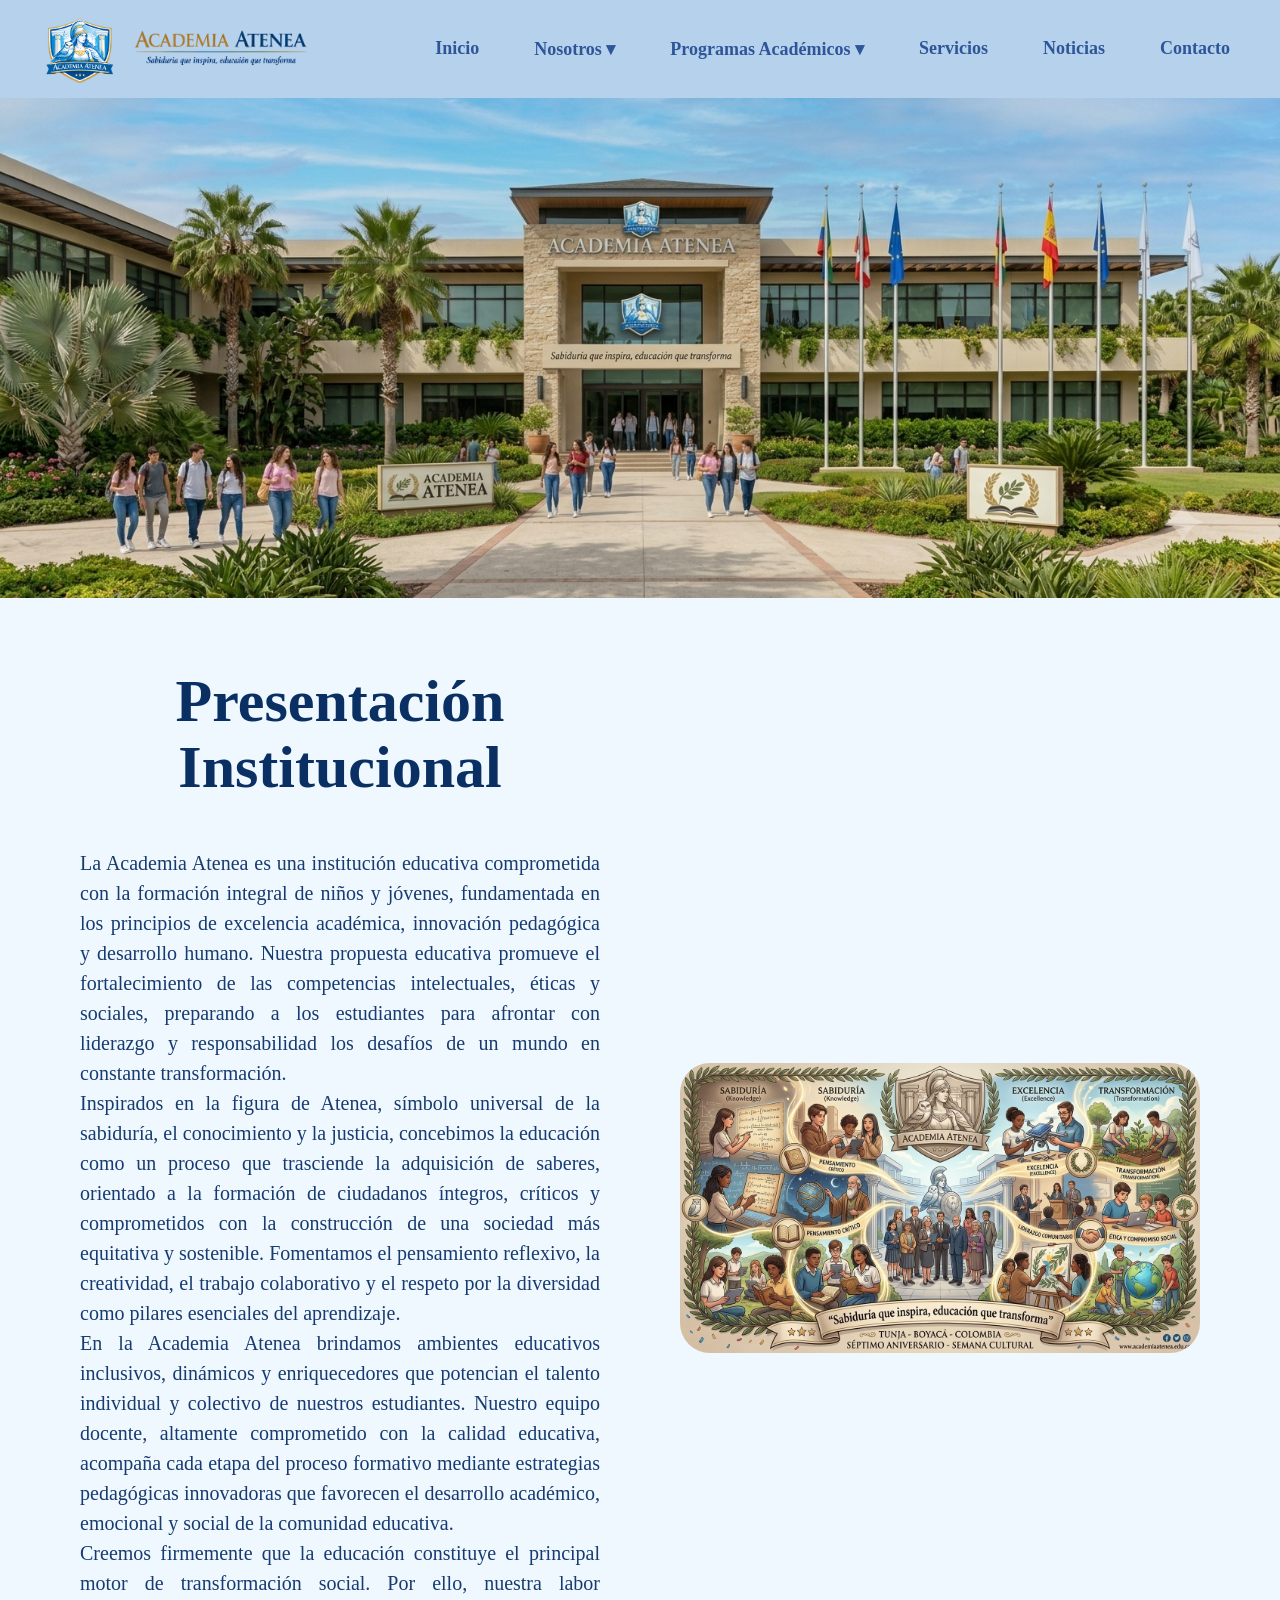
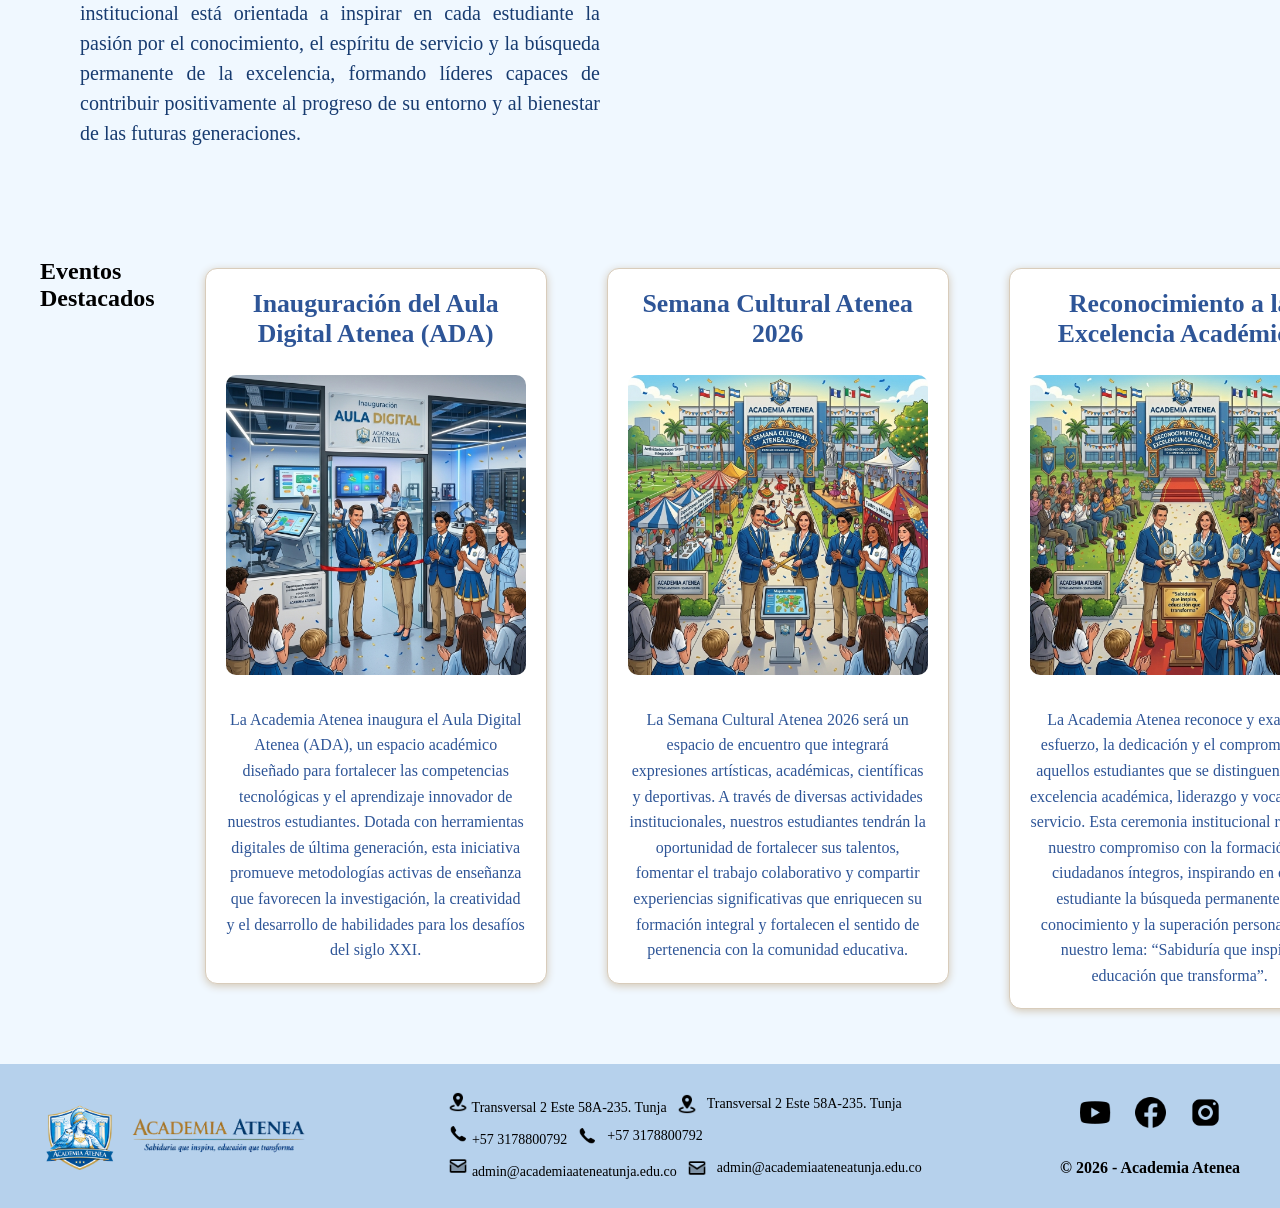
==== commit db4a2359: "Merge branch 'main' into optimizacion" ====
--- a/index.html
+++ b/index.html
@@ -323,7 +323,7 @@
                     FOOTER
     ===================================-->
 
-    <footer>
+  <footer>
 
         <!-- Logo Institucional -->
 
@@ -354,10 +354,9 @@
                              alt="Ícono de ubicación">
 
                         Transversal 2 Este 58A-235. Tunja
-
                     </a>
-
-                </li>
+                    <img src="img/ubicacion.png" alt="ícono Ubicación">
+                    <a href="https://www.google.com/maps?q=Tunja,Boyacá,Colombia" target="_blank" rel="noopener">Transversal 2 Este 58A-235. Tunja</a>                </li>
 
 
                 <li>
@@ -373,10 +372,15 @@
 
                     </a>
 
-                </li>
-
-
-                <li>
+
+                    <img src="img/llamada.png" alt="ícono Telefono">
+                    <a href="tel:+573178800792">+57 3178800792</a>
+
+                </li>
+
+
+                <li>
+
 
                     <a href="mailto:admin@academiaateneatunja.edu.co">
 
@@ -386,6 +390,10 @@
                         admin@academiaateneatunja.edu.co
 
                     </a>
+
+
+                    <img src="img/correo.png" alt="ícono Correo">
+                    <a href="mailto:admin@academiaateneatunja.edu.co">admin@academiaateneatunja.edu.co</a>
 
                 </li>
 
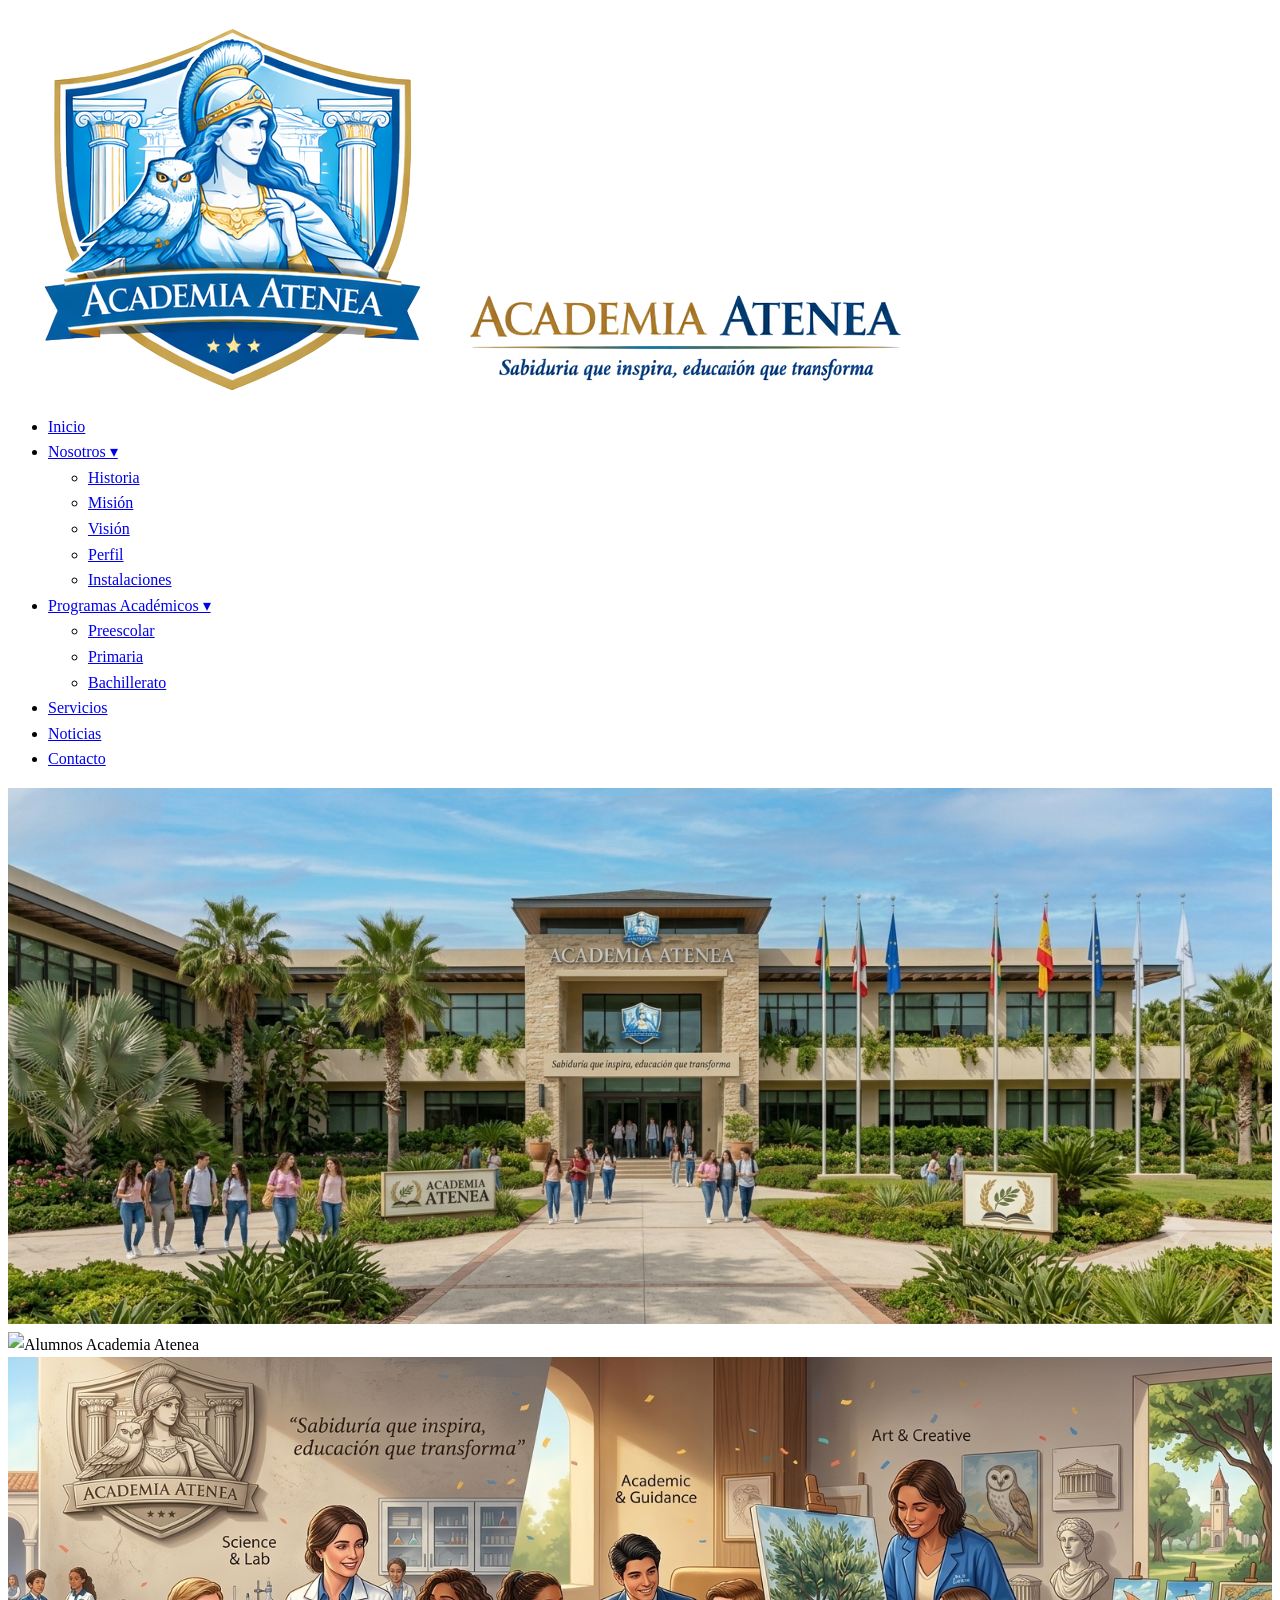
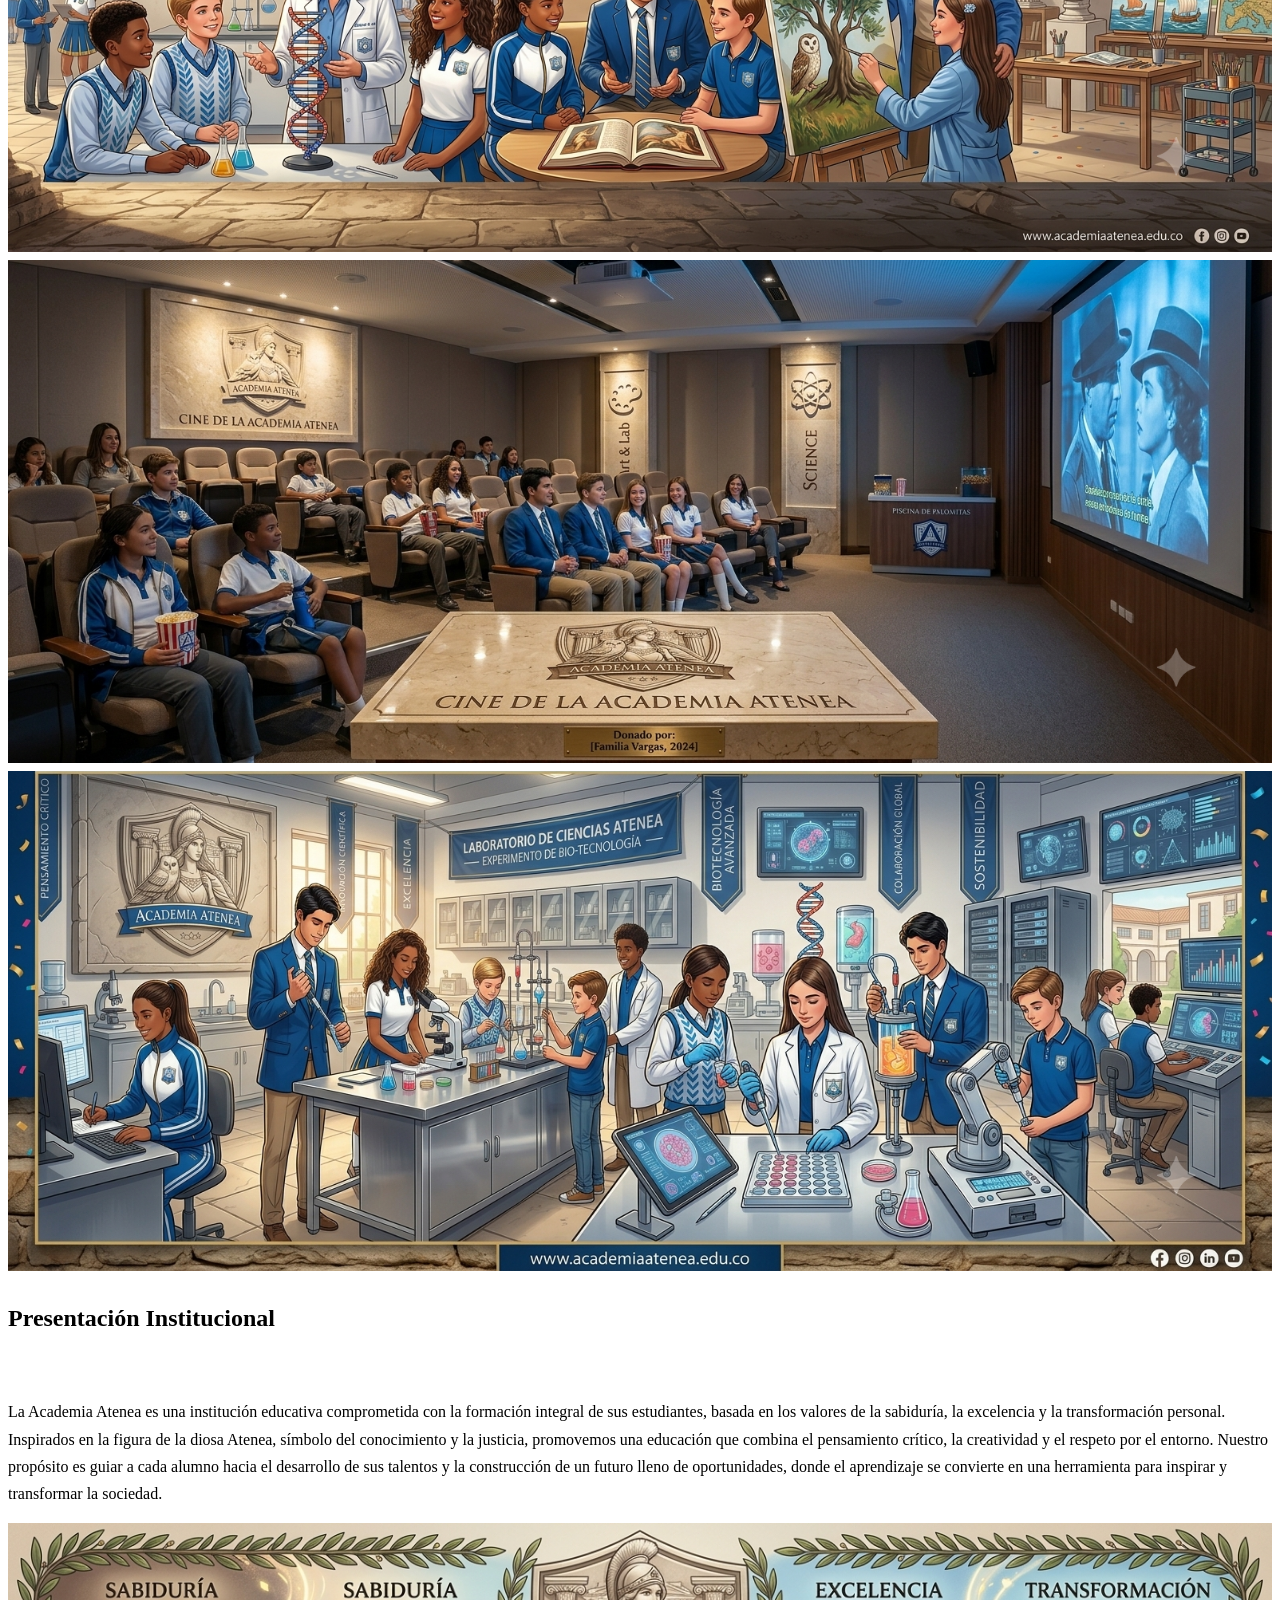
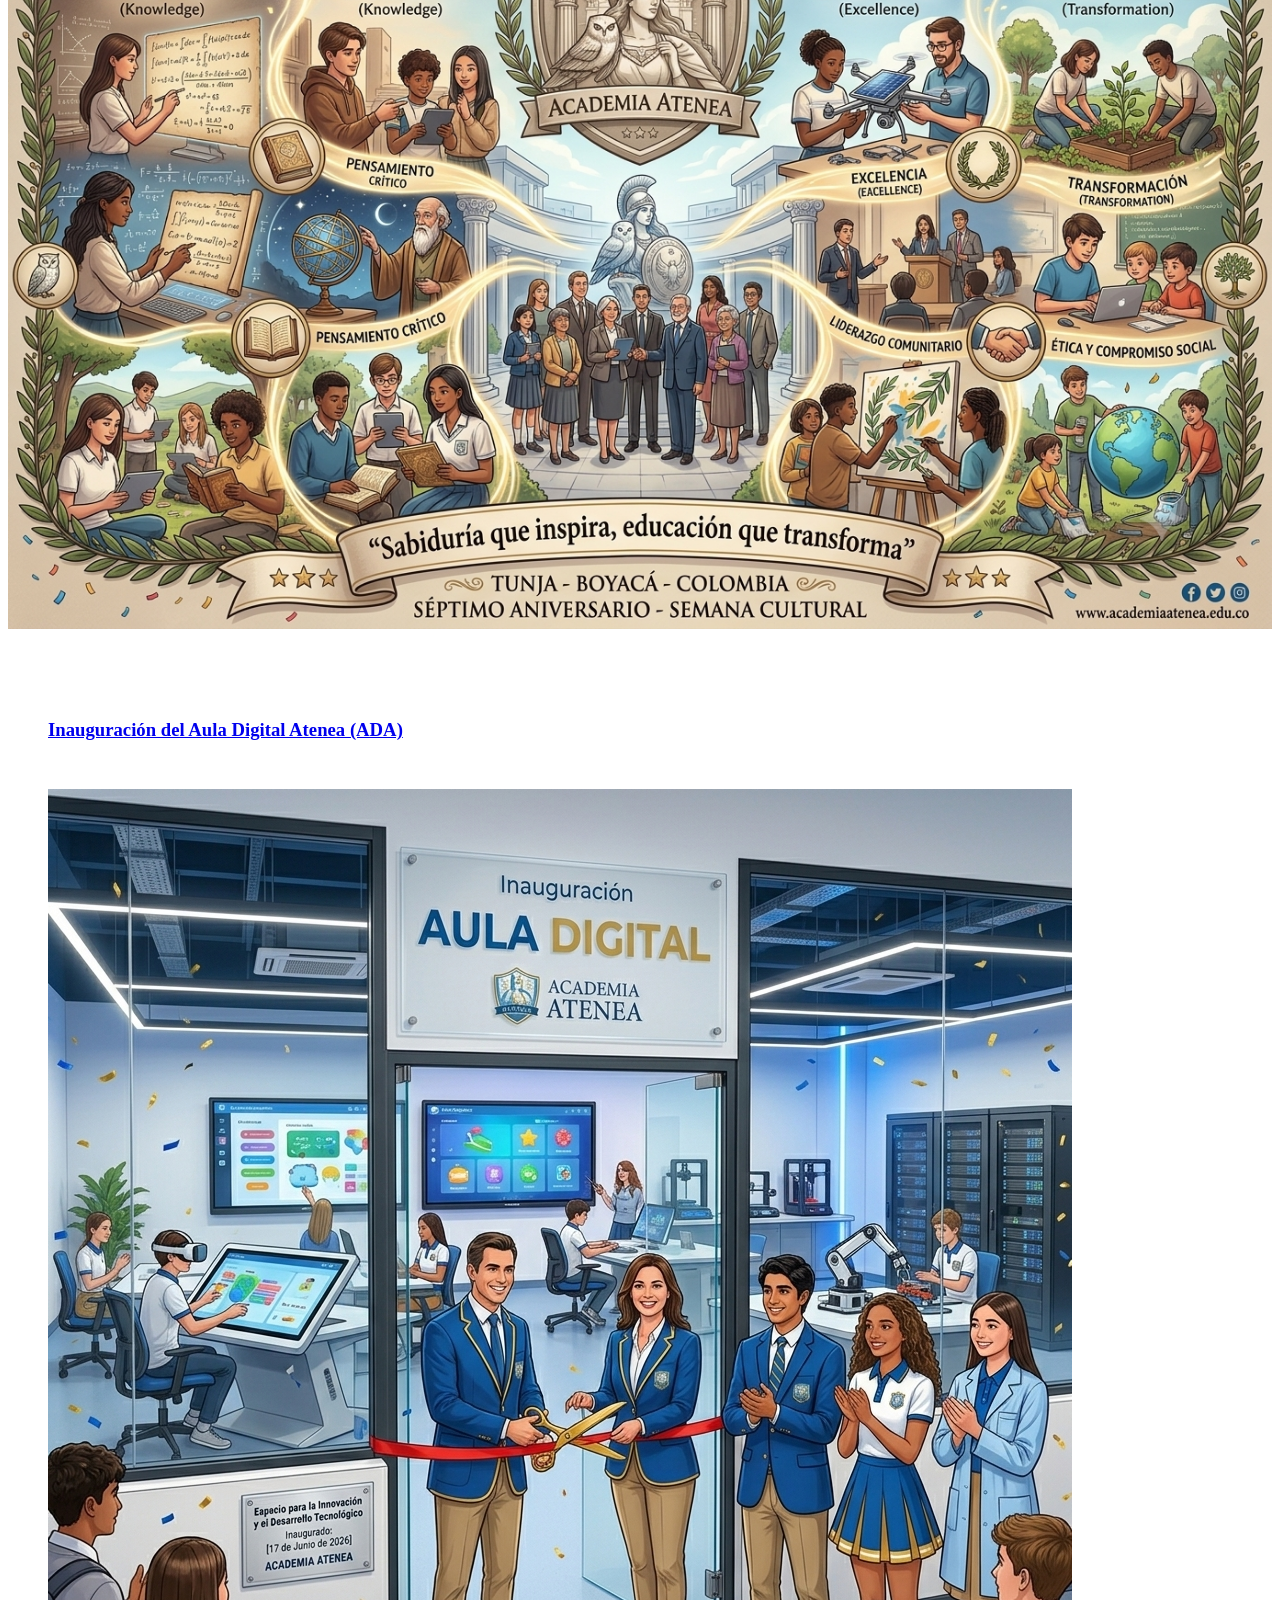
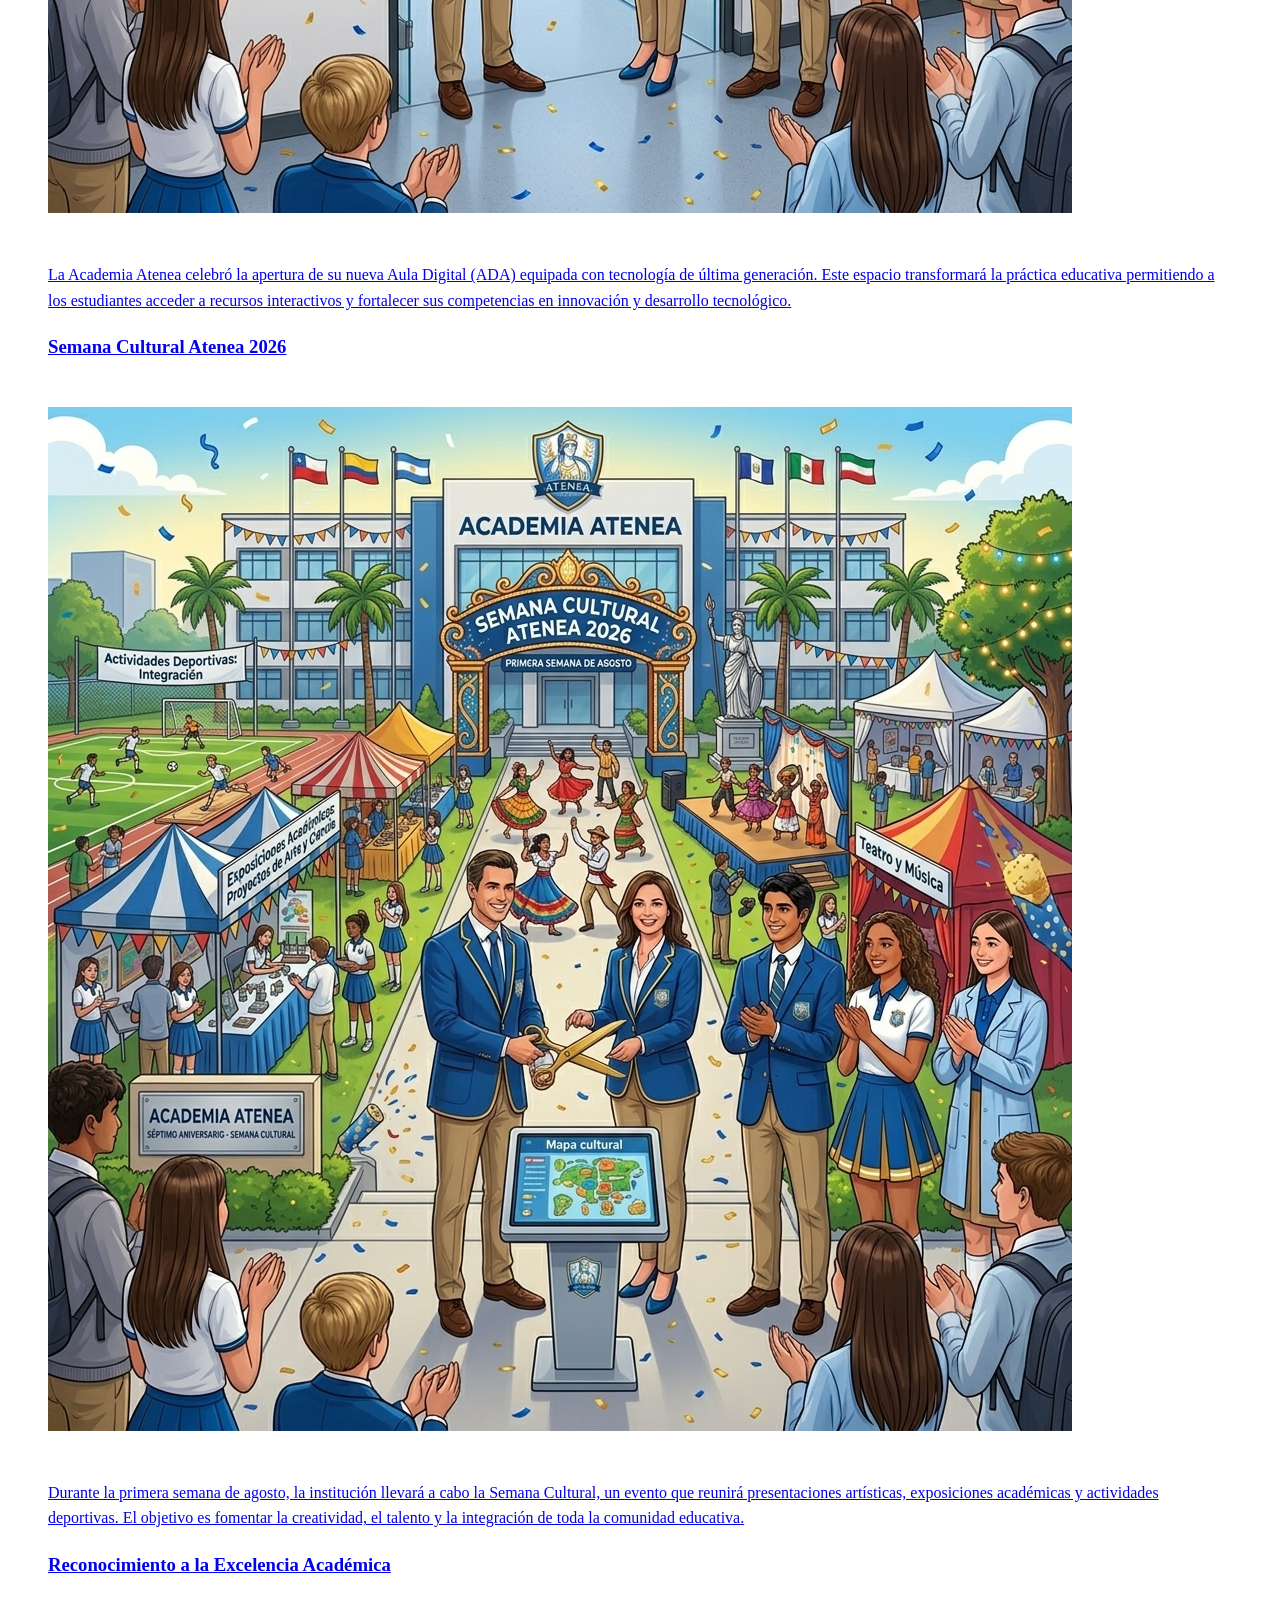
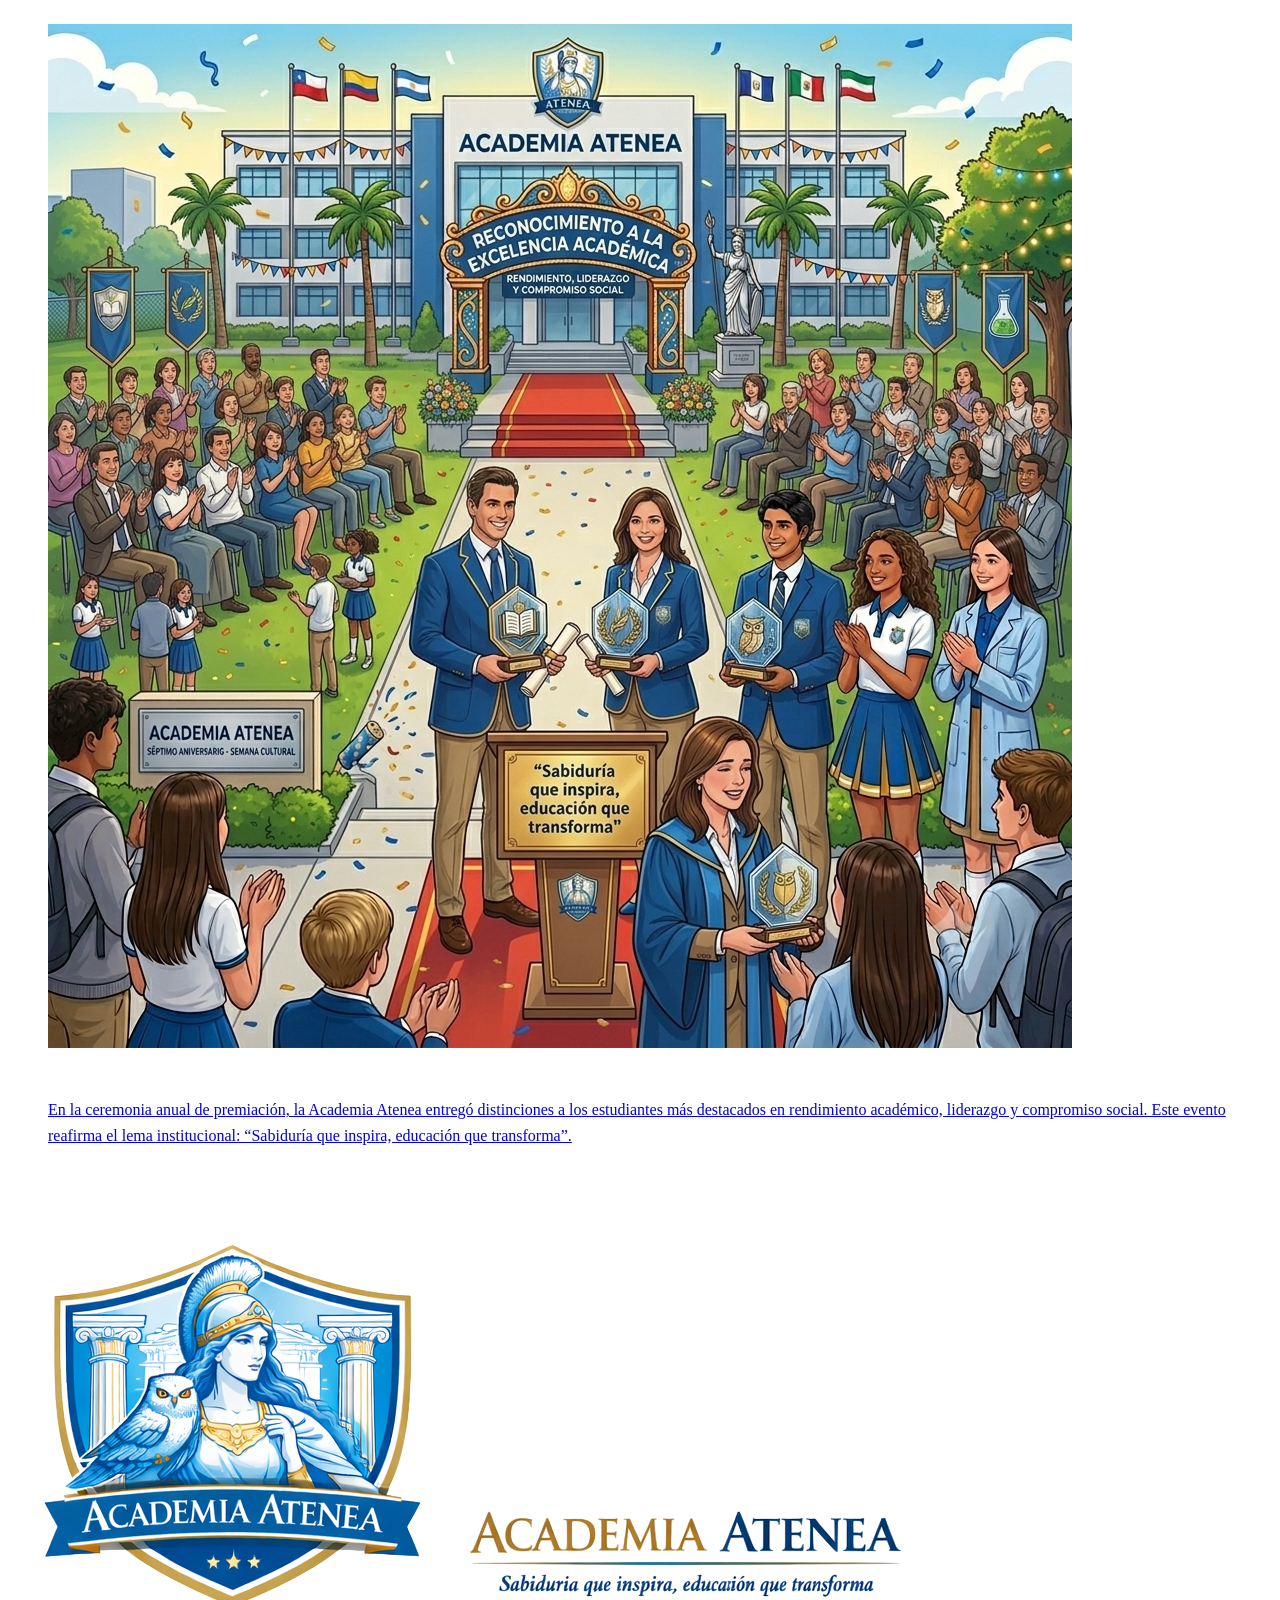
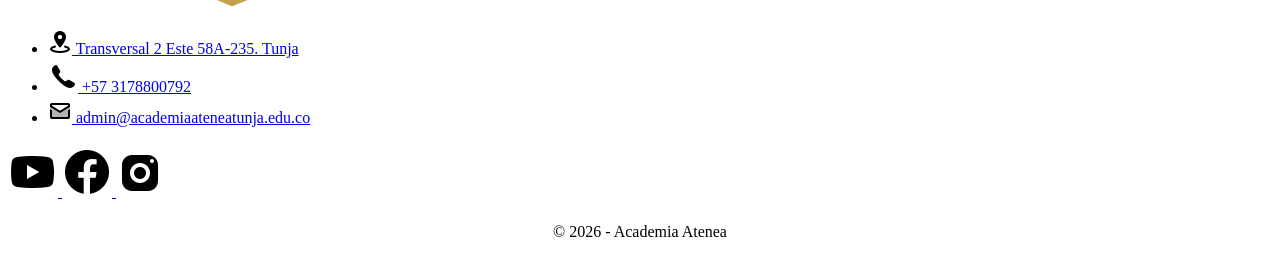
==== commit e6abf35b: "feat: actualizar index" ====
--- a/index.html
+++ b/index.html
@@ -1,455 +1,195 @@
 <!DOCTYPE html>
 <html lang="es">
-
 <head>
     <meta charset="UTF-8">
-    <meta name="viewport"
-          content="width=device-width, initial-scale=1.0">
-
+    <meta name="viewport" content="width=device-width, initial-scale=1.0">
     <title>Academia Atenea</title>
-
-    <!-- Hoja de estilos -->
     <link rel="stylesheet" href="css/styles.css">
 </head>
-
 <body>
-
-    <!--==================================
-                    HEADER
-    ===================================-->
-
     <header>
-
-        <!-- Logo Institucional -->
+        <!-- Contenedor del logo -->
         <div class="logo_lema">
-            <img src="img/logo.png"
-                 alt="Logo oficial de la Academia Atenea">
-
-            <img src="img/lema.png"
-                 alt="Sabiduría que inspira, educación que transforma">
+            <img src="img/logo.png" alt="Logo">
+            <img src="img/lema.png" alt="Lema">
         </div>
 
+    <!--Menú de navegación principal-->
+    <nav>
+        <ul class="menu">
 
-        <!--==================================
-                MENÚ DE NAVEGACIÓN
-        ===================================-->
+            <!--Opción Inicio-->
+            <li><a href="index.html">Inicio</a></li>
 
-        <nav>
+            <!--Opción Nosotros-->
+            <li class="submenu">
+                <a href="nosotros.html">Nosotros &#9662;</a>
+                <ul class="submenu">
+                    <li><a href="nosotros.html#historia">Historia</a></li>
+                    <li><a href="nosotros.html#mision">Misión</a></li>
+                    <li><a href="nosotros.html#vision">Visión</a></li>
+                    <li><a href="nosotros.html#perfil">Perfil</a></li>
+                    <li><a href="nosotros.html#instalaciones">Instalaciones</a></li>
+                </ul>
+            </li>
 
-            <ul class="menu">
+            <!--Opción Programas Académicos-->
+            <li class="submenu">
+                <a href="programa_academico.html">Programas Académicos &#9662;</a>
+                <ul class="submenu">
+                    <li><a href="programa_academico_preescolar.html">Preescolar</a></li>
+                    <li><a href="programa_academico_primaria.html">Primaria</a></li>
+                    <li><a href="programa_academico_bachillerato.html">Bachillerato</a></li>
+                </ul>
+            </li>
 
-                <!-- Inicio -->
-                <li>
-                    <a href="index.html">Inicio</a>
-                </li>
+            <!--Opción Servicios-->
+            <li><a href="servicios.html">Servicios</a></li>
 
+            <!--Opción Noticias-->
+            <li><a href="noticias.html">Noticias</a></li>
 
-                <!-- Nosotros -->
-                <li class="submenu">
+            <!--Opción Contacto-->
+            <li><a href="contacto.html">Contacto</a></li>
 
-                    <a href="nosotros.html">
-                        Nosotros &#9662;
-                    </a>
-
-                    <ul class="submenu">
-                        <li><a href="nosotros.html#historia">Historia</a></li>
-                        <li><a href="nosotros.html#mision">Misión</a></li>
-                        <li><a href="nosotros.html#vision">Visión</a></li>
-                        <li><a href="nosotros.html#perfil">Perfil</a></li>
-                        <li><a href="nosotros.html#instalaciones">Instalaciones</a></li>
-                    </ul>
-
-                </li>
-
-
-                <!-- Programas Académicos -->
-                <li class="submenu">
-
-                    <a href="programa_academico.html">
-                        Programas Académicos &#9662;
-                    </a>
-
-                    <ul class="submenu">
-                        <li>
-                            <a href="programa_academico_preescolar.html">
-                                Preescolar
-                            </a>
-                        </li>
-
-                        <li>
-                            <a href="programa_academico_primaria.html">
-                                Primaria
-                            </a>
-                        </li>
-
-                        <li>
-                            <a href="programa_academico_bachillerato.html">
-                                Bachillerato
-                            </a>
-                        </li>
-                    </ul>
-
-                </li>
-
-
-                <!-- Servicios -->
-                <li>
-                    <a href="servicios.html">Servicios</a>
-                </li>
-
-
-                <!-- Noticias -->
-                <li>
-                    <a href="noticias.html">Noticias</a>
-                </li>
-
-
-                <!-- Contacto -->
-                <li>
-                    <a href="contacto.html">Contacto</a>
-                </li>
-
-            </ul>
-
-        </nav>
-
+        </ul>
+    </nav>
     </header>
 
+    <main>
+        <article class="principal">
+            <h1 hidden>Inicio</h1>
+            <section class="banner">
+                <h2 hidden>Galeria Institucional</h2>
+                <div class="contenedor_slider">
+                    <div class="slider">
+                        <img src="img/entrada.png" alt="Entrada Principal Academia Atenea">
+                        <img src="img/estudiantes.png" alt="Alumnos Academia Atenea">
+                        <img src="img/docentes.png" alt="Docentes Academia Atenea">
+                        <img src="img/cine.png" alt="Cine Academia Atenea">
+                        <img src="img/laboratorio.png" alt="Laboratorio Academia Atenea">
+                    </div>
+                </div>
+            </section>
+            <section class="info_inicio">
+                <div class="presentacion_texto">
+                <h2>Presentación Institucional</h2>
+                <br>
+                <p>La Academia Atenea es una institución 
+                   educativa comprometida con la formación integral de sus estudiantes, 
+                   basada en los valores de la sabiduría, la excelencia y la 
+                   transformación personal. Inspirados en la figura de la diosa Atenea, 
+                   símbolo del conocimiento y la justicia, promovemos una educación que 
+                   combina el pensamiento crítico, la creatividad y el respeto por el 
+                   entorno. Nuestro propósito es guiar a cada alumno hacia el desarrollo 
+                   de sus talentos y la construcción de un futuro lleno de oportunidades, 
+                   donde el aprendizaje se convierte en una herramienta para inspirar 
+                   y transformar la sociedad.</p>
+                </div>
+                <div class="presentacion_imagen">
+                    <img src="img/presentacion_institu.png" alt="Presentación Institucional">
+                </div>
+            </section>
 
-    <!--==================================
-                    MAIN
-    ===================================-->
-
-    <main>
-
-        <article class="principal">
-
-            <h1 hidden>Inicio</h1>
-
-
-            <!--==================================
-                        BANNER
-            ===================================-->
-
-            <section class="banner">
-
-                <h2 hidden>Galería Institucional</h2>
-
-                <div class="contenedor_slider">
-
-                    <div class="slider">
-
-                        <img src="img/entrada.png"
-                             alt="Entrada principal de la Academia Atenea">
-
-                        <img src="img/estudiantes.png"
-                             alt="Estudiantes de la Academia Atenea">
-
-                        <img src="img/docentes.png"
-                             alt="Docentes de la Academia Atenea">
-
-                        <img src="img/cine.png"
-                             alt="Actividad audiovisual de la Academia Atenea">
-
-                        <img src="img/laboratorio.png"
-                             alt="Laboratorio académico de la Academia Atenea">
-
-                    </div>
-
+            <section class="eventos">
+                <div class="evento">
+                    <a href="noticias.html">
+                    <h3>Inauguración del Aula Digital Atenea (ADA)</h3>
+                    <br>
+                    <img src="img/aula_digital.png" alt="Inauguración del Aula Digital">
+                    <br><br>
+                    <p>La Academia Atenea celebró la apertura de su nueva Aula Digital (ADA)
+                       equipada con tecnología de última generación. Este espacio transformará
+                       la práctica educativa permitiendo a los estudiantes acceder a recursos
+                       interactivos y fortalecer sus competencias en innovación y desarrollo
+                       tecnológico.</p>
+                    </a>
                 </div>
 
+                <div class="evento">
+                    <a href="noticias.html">
+                    <h3>Semana Cultural Atenea 2026  </h3>
+                    <br>
+                    <img src="img/semana_cultural.png" alt="Semana Cultural">
+                    <br><br>
+                    <p>Durante la primera semana de agosto, la institución llevará a 
+                       cabo la Semana Cultural, un evento que reunirá presentaciones 
+                       artísticas, exposiciones académicas y actividades deportivas. 
+                       El objetivo es fomentar la creatividad, el talento y la 
+                       integración de toda la comunidad educativa.</p>
+                    </a>
+                </div>
+
+                <div class="evento">
+                    <a href="noticias.html">
+                    <h3>Reconocimiento a la Excelencia Académica</h3>
+                    <br>
+                    <img src="img/excelencia_academica.png" alt="Reconocimiento a la Excelencia Académica">
+                    <br><br>
+                    <p>En la ceremonia anual de premiación, la Academia Atenea entregó 
+                        distinciones a los estudiantes más destacados en rendimiento 
+                        académico, liderazgo y compromiso social. Este evento reafirma 
+                        el lema institucional: “Sabiduría que inspira, educación que 
+                        transforma”.</p>
+                    </a>
+                </div>
             </section>
+        </article>
+    </main>
 
+    <footer>
 
-            <!--==================================
-                PRESENTACIÓN INSTITUCIONAL
-            ===================================-->
-<section class="info_inicio">
+    <!-- Contenedor del logo -->
+        <div class="footer_logo">
+            <img src="img/logo.png" alt="Logo">
+            <img src="img/lema.png" alt="Lema">
+        </div>
 
-    <div class="presentacion_texto">
+    <!--Contenedor de Información de contacto-->
+        <div class="footer_contacto">
+            <ul class="f_contacto">
+                <li>
+                    <a href="https://maps.app.goo.gl/JpehVs1fyv797S8ZA" target="_blank">
+                    <img src="img/ubicacion.png" alt="ícono Ubicación">
+                     Transversal 2 Este 58A-235. Tunja
+                    </a>
+                </li>
+                <li>
+                    <a href="https://www.whatsapp.com/?lang=es" target="_blank">
+                    <img src="img/llamada.png" alt="ícono Telefono">
+                    +57 3178800792
+                    </a>
+                </li>
+                <li>
+                    <a href="mailto:admin@academiaateneatunja.edu.co">
+                    <img src="img/correo.png" alt="ícono Correo">
+                    admin@academiaateneatunja.edu.co
+                    </a>
+                </li>
+            </ul>
+        </div>
 
-        <h2>Presentación Institucional</h2>
+    <!--Contenedor redes y Copyrigth-->
+    <div class="footer_info_redes">
+    <!--Contenedor Redes-->
+        <div class="footer_redes">
+        <a href="https://www.youtube.com/" target="_blank">
+            <img src="img/youtube.png" alt="ícono de Youtube">
+        </a>
+        <a href="https://www.facebook.com/" target="_blank">
+            <img src="img/facebook.png" alt="ícono de Facebook">
+        </a>
+        <a href="https://www.instagram.com/" target="_blank">
+            <img src="img/instagram.png" alt="ícono de Instagram">
+        </a>
+        </div>
 
-        <br>
-
-        <p>
-            La Academia Atenea es una institución educativa comprometida con la
-            formación integral de niños y jóvenes, fundamentada en los principios
-            de excelencia académica, innovación pedagógica y desarrollo humano.
-            Nuestra propuesta educativa promueve el fortalecimiento de las
-            competencias intelectuales, éticas y sociales, preparando a los
-            estudiantes para afrontar con liderazgo y responsabilidad los desafíos
-            de un mundo en constante transformación.
-        </p>
-
-        <p>
-            Inspirados en la figura de Atenea, símbolo universal de la sabiduría,
-            el conocimiento y la justicia, concebimos la educación como un proceso
-            que trasciende la adquisición de saberes, orientado a la formación de
-            ciudadanos íntegros, críticos y comprometidos con la construcción de
-            una sociedad más equitativa y sostenible. Fomentamos el pensamiento
-            reflexivo, la creatividad, el trabajo colaborativo y el respeto por la
-            diversidad como pilares esenciales del aprendizaje.
-        </p>
-
-        <p>
-            En la Academia Atenea brindamos ambientes educativos inclusivos,
-            dinámicos y enriquecedores que potencian el talento individual y
-            colectivo de nuestros estudiantes. Nuestro equipo docente, altamente
-            comprometido con la calidad educativa, acompaña cada etapa del proceso
-            formativo mediante estrategias pedagógicas innovadoras que favorecen
-            el desarrollo académico, emocional y social de la comunidad educativa.
-        </p>  
-        <p>
-            Creemos firmemente que la educación constituye el principal motor de
-            transformación social. Por ello, nuestra labor institucional está
-            orientada a inspirar en cada estudiante la pasión por el conocimiento,
-            el espíritu de servicio y la búsqueda permanente de la excelencia,
-            formando líderes capaces de contribuir positivamente al progreso de su
-            entorno y al bienestar de las futuras generaciones.
-        </p>
-
+    <!--Copyrigth-->
+        <div class="footer_derechos">
+            © 2026 - Academia Atenea
+        </div>
     </div>
 
-
-    <div class="presentacion_imagen">
-
-        <img src="img/presentacion_institu.png"
-             alt="Presentación institucional de la Academia Atenea">
-
-    </div>
-</section>
-            <!--===========================
-                    EVENTOS DESTACADOS
-            =============================-->
-
-           <section class="eventos">
-
-    <h2>Eventos Destacados</h2>
-
-    <!-- Evento 1 -->
-    <div class="evento">
-
-        <a href="noticias.html">
-
-            <h3>Inauguración del Aula Digital Atenea (ADA)</h3>
-
-            <br>
-
-            <img src="img/aula_digital.png"
-                 alt="Inauguración del Aula Digital Atenea">
-
-            <br><br>
-
-            <p>
-                La Academia Atenea inaugura el Aula Digital Atenea (ADA), un
-                espacio académico diseñado para fortalecer las competencias
-                tecnológicas y el aprendizaje innovador de nuestros estudiantes.
-                Dotada con herramientas digitales de última generación, esta
-                iniciativa promueve metodologías activas de enseñanza que
-                favorecen la investigación, la creatividad y el desarrollo de
-                habilidades para los desafíos del siglo XXI.
-            </p>
-
-        </a>
-
-    </div>
-
-
-    <!-- Evento 2 -->
-    <div class="evento">
-
-        <a href="noticias.html">
-
-            <h3>Semana Cultural Atenea 2026</h3>
-
-            <br>
-
-            <img src="img/semana_cultural.png"
-                 alt="Actividades de la Semana Cultural Atenea 2026">
-
-            <br><br>
-
-            <p>
-                La Semana Cultural Atenea 2026 será un espacio de encuentro que
-                integrará expresiones artísticas, académicas, científicas y
-                deportivas. A través de diversas actividades institucionales,
-                nuestros estudiantes tendrán la oportunidad de fortalecer sus
-                talentos, fomentar el trabajo colaborativo y compartir
-                experiencias significativas que enriquecen su formación integral
-                y fortalecen el sentido de pertenencia con la comunidad educativa.
-            </p>
-
-        </a>
-
-    </div>
-
-
-    <!-- Evento 3 -->
-    <div class="evento">
-
-        <a href="noticias.html">
-
-            <h3>Reconocimiento a la Excelencia Académica</h3>
-
-            <br>
-
-            <img src="img/excelencia_academica.png"
-                 alt="Ceremonia de reconocimiento a la excelencia académica">
-
-            <br><br>
-
-            <p>
-                La Academia Atenea reconoce y exalta el esfuerzo, la dedicación
-                y el compromiso de aquellos estudiantes que se distinguen por su
-                excelencia académica, liderazgo y vocación de servicio. Esta
-                ceremonia institucional reafirma nuestro compromiso con la
-                formación de ciudadanos íntegros, inspirando en cada estudiante
-                la búsqueda permanente del conocimiento y la superación personal
-                bajo nuestro lema: “Sabiduría que inspira, educación que
-                transforma”.
-            </p>
-
-        </a>
-
-    </div>
-
-</section>
-            </article>
-
-        </main>
-
-    <!--==================================
-                    FOOTER
-    ===================================-->
-
-  <footer>
-
-        <!-- Logo Institucional -->
-
-        <div class="footer_logo">
-
-            <img src="img/logo.png"
-                 alt="Logo oficial de la Academia Atenea">
-
-            <img src="img/lema.png"
-                 alt="Sabiduría que inspira, educación que transforma">
-
-        </div>
-
-
-        <!-- Información de contacto -->
-
-        <div class="footer_contacto">
-
-            <ul class="f_contacto">
-
-                <li>
-
-                    <a href="https://maps.app.goo.gl/JpehVs1fyv797S8ZA"
-                       target="_blank"
-                       rel="noopener noreferrer">
-
-                        <img src="img/ubicacion.png"
-                             alt="Ícono de ubicación">
-
-                        Transversal 2 Este 58A-235. Tunja
-                    </a>
-                    <img src="img/ubicacion.png" alt="ícono Ubicación">
-                    <a href="https://www.google.com/maps?q=Tunja,Boyacá,Colombia" target="_blank" rel="noopener">Transversal 2 Este 58A-235. Tunja</a>                </li>
-
-
-                <li>
-
-                    <a href="https://www.whatsapp.com/?lang=es"
-                       target="_blank"
-                       rel="noopener noreferrer">
-
-                        <img src="img/llamada.png"
-                             alt="Ícono de teléfono">
-
-                        +57 3178800792
-
-                    </a>
-
-
-                    <img src="img/llamada.png" alt="ícono Telefono">
-                    <a href="tel:+573178800792">+57 3178800792</a>
-
-                </li>
-
-
-                <li>
-
-
-                    <a href="mailto:admin@academiaateneatunja.edu.co">
-
-                        <img src="img/correo.png"
-                             alt="Ícono de correo electrónico">
-
-                        admin@academiaateneatunja.edu.co
-
-                    </a>
-
-
-                    <img src="img/correo.png" alt="ícono Correo">
-                    <a href="mailto:admin@academiaateneatunja.edu.co">admin@academiaateneatunja.edu.co</a>
-
-                </li>
-
-            </ul>
-
-        </div>
-
-
-        <!-- Redes Sociales -->
-
-        <div class="footer_info_redes">
-
-            <div class="footer_redes">
-
-                <a href="https://www.youtube.com/"
-                   target="_blank"
-                   rel="noopener noreferrer">
-
-                    <img src="img/youtube.png"
-                         alt="Ícono de YouTube">
-
-                </a>
-
-
-                <a href="https://www.facebook.com/"
-                   target="_blank"
-                   rel="noopener noreferrer">
-
-                    <img src="img/facebook.png"
-                         alt="Ícono de Facebook">
-
-                </a>
-
-
-                <a href="https://www.instagram.com/"
-                   target="_blank"
-                   rel="noopener noreferrer">
-
-                    <img src="img/instagram.png"
-                         alt="Ícono de Instagram">
-
-                </a>
-
-            </div>
-
-
-            <!-- Derechos de Autor -->
-
-            <div class="footer_derechos">
-                © 2026 - Academia Atenea
-            </div>
-
-        </div>
-
     </footer>
-
 </body>
-
 </html>
--- a/css/styles.css
+++ b/css/styles.css
@@ -1,301 +1,229 @@
-/*Reset básico*/ /* Elimina márgenes predeterminados */
-*{
-    margin: 0;
-    padding: 0;
-    box-sizing: border-box;
-}
+/*==================================
+        MEJORAS VISUALES
+==================================*/
 
 body{
-    background-color: aliceblue;
-    font-family: Georgia, 'Times New Roman', Times, serif;
-}
-
-/* Encabezado */
-
-header{
-    background:#b6d1ec;
-    display:flex;  /*Convierte el header en un contenedor flexible.*/
-    justify-content:space-between;  /*Empuja los elementos a los extremos.*/
-    align-items:center;   /*Centra verticalmente.*/
-    padding:15px 40px;   /*Da espacio interno.*/
-    position: sticky;  /* Le permite al header manejar la posición de sus elementos internos */
-    top: 0; /* Sin margen */
-    z-index: 1000;      /*Hace que el encabezado esté por encima de otros elementos */
-}
-
-/*Organizar el logo*/
-.logo_lema{
-    display:flex;   /*Coloca las dos imágenes en una sola línea.*/
-    align-items:center;   /*Centra verticalmente.*/
-    gap:12px;   /*Da separación entre ellas.*/
-}
-
-/*Dar tamaño a las imágenes*/
-.logo_lema img:first-child{
-    width:80px;
-}
-
-.logo_lema img:last-child{
-    width:180px;
-}
-
-/*Organizar el menú*/
-.menu{
-    display:flex;   /*Coloca los botones horizontalmente.*/
-    list-style:none;   /*quita las viñetas*/
-    gap:35px;   /*Da separación entre ellas.*/
-    align-items: center;
-}
-
-/*Diseño de los enlaces*/
+    line-height: 1.6;
+    overflow-x: hidden;
+}
+
+
+/* Todas las imágenes serán responsive */
+
+img{
+    max-width: 100%;
+    height: auto;
+}
+
+
+/*==================================
+            MENÚ
+==================================*/
+
 .menu li a{
-    text-decoration:none;
-    color:#2e5597;
-    font-size:18px;
-    font-weight:bold;
-    padding:10px;
-} 
-
-/*Efecto al pasar el mouse*/
-.menu li a:hover{
-    color:#ffcc00;
-}
-
-/*Barra de navegación*/
-nav{
-    background-color: #b6d1ec; /*color institucional*/
-}
-
-
-.menu a{
-    display: block;   /*todo el recuadro es clicable*/
-    color: #ffffff;
-    text-decoration: none;  /*quita el subrayado*/
-    padding: 15px 20px;
-}
-
-.menu a:hover{
-    background-color: #2e5597; /*cambio al pasar el mouse*/
-}
-
-/*Submenú desplegable (solo CSS)*/
-.menu li{
-    position: relative; /*punto de referencia del submenú*/
-}
-
-/*Solo la LISTA anidada se oculta (ul.submenu), no el li padre*/
-ul.submenu{
-    display: none;                                 /*oculta por defecto*/
-    position: absolute;                            /*flota debajo de la opción*/
-    top: 100%;                                     /*justo debajo del enlace padre*/
-    left: 0;
-    background-color: #b6d1ec;
-    min-width: 210px;
-    list-style: none;
-    z-index: 1000;                                 /* elementos se muestren por encima del resto del contenido */
-}
-
-/*Al pasar el mouse por el li padre, se muestrasu lista*/
-li.submenu:hover > ul.submenu{
-    display: block;
-}
-
-ul.submenu a{
-    padding: 12px 20px;
-}
-
-ul.submenu a:hover{
-    background-color: #3f6bb5;
-}
-
-footer{
-    display: flex;   /*Coloca todo horizontalmente.*/
-    justify-content:space-between;   /*Empuja los elementos a los extremos.*/
-    align-items:center;   /*Los centra verticalmente.*/
-    padding:20px 40px;
-    background:#b6d1ec;
-}
-
-.footer_logo{
-    display: flex;
-    align-items: center;
-    gap: 10px;
-}
-
-.footer_logo img:first-child{
-    width: 80px;
-}
-
-.footer_logo img:last-child{
-    width: 180px;
-}
-
-.f_contacto{
-    list-style: none;
-}
-
-a{
-    text-decoration: none;   /* Elimina el subrayado */
-    color: inherit;         /* Hereda el color del texto circundante */
-}
-
-.footer_contacto li{
-    display: flex;   /*Convierte cada <li> en un contenedor flexible.*/
-    align-items: center;   /*Centra verticalmente el ícono y el texto.*/
-    gap: 10px;   /*Agrega separación entre el ícono y el texto.*/
-    margin: 8px 0px;
-    font-size: 14px;
-}
-
-.footer_contacto img{
-    width: 20px;
-    height: 20px;
-    object-fit: contain;  /*ajusta la imagen para que quepa dentro de su contenedor mostrándose completa y sin deformarse*/
-}
-
-.footer_info_redes{
-    display: flex;
-    flex-direction: column;   /*Coloca los elementos verticalmente*/
-    align-items: center;      /*Centra elementos*/
-    gap: 12px;
-}
-
-.footer_redes img{
-    width: 35px;
-    height: 35px;
-    object-fit: contain;  /*ajusta la imagen para que quepa dentro de su contenedor mostrándose completa y sin deformarse*/
-}
-
-.footer_redes{
-    display: flex;
-    gap: 20px;
-}
-
-.footer_redes a{
-text-decoration: none;
-font-size: 28px;
-}
-
-.footer_derechos{
-    margin-top:10px;
-    font-weight:bold;
-}
-
-/*---------------
------------------
-------BANNER-----
------------------*/
-.banner{
-    width:100%;
-    overflow: hidden;   /* Oculta todo lo que salga del banner */
-}
-
-.contenedor_slider{
-    width:100%;
-    height:500px;
-    position:relative;     /* Permite colocar los botones encima de las imágenes */
-    overflow:hidden;
-}
-
-.slider{
-    display:flex;     /* Coloca las imágenes en una sola fila */
-    height:100%;
-    animation: moverBanner 20s infinite;      /* ANIMACIÓN */
-}
-
-.slider img{
-    min-width: 100%;
-    height:500px;
-    object-fit:cover;     /* Hace que la imagen ocupe todo el espacio sin deformarse */
-}
-
-.info_inicio{
-    display: flex;    /* Coloca texto e imagen en la misma fila */
-    justify-content: space-between;     /*Separa el texto e imagen*/
-    align-items: center;
-    gap: 80px;                 /*Da espacio entre ellas*/
-    padding: 70px 80px;
-    /* ANIMACIÓN */
-    animation: aparecerDerecha 1.5s ease;     /* Nombre de la animación, Duración y Hace que empiece y termine suevemente*/
-}
-
-.presentacion_texto{
-    flex: 1;              /* ocupa el espacio disponible*/
-    color: #16396b;
-}
-
-.presentacion_texto h2{
-    text-align: center;
-    font-size: 60px;
-    margin-bottom: 30px;
-    line-height: 1.1;     /* separa las líneas */
-    color:#0a2f63;
-}
-
-.presentacion_texto p{
-    font-size:20px;
-    line-height:1.5;     /* separa las líneas */
-    text-align:justify;
-    color:#173b70;
-}
-
-.presentacion_imagen{
-    flex:1;
-    display:flex;
-    justify-content:center;
-}
-
-.presentacion_imagen img{
-    width:100%;
-    max-width:750px;
-    border-radius:30px;
-}
+    transition: 0.3s;
+}
+
+
+/*==================================
+            EVENTOS
+==================================*/
 
 .eventos{
-    display: flex;    /*Coloca los tres eventos en una fila.*/
-    justify-content: space-around;   /*Distribuye uniformemente el espacio.*/
-    align-items: flex-start;     /*Separa cada tarjeta*/
-    gap: 40px; 
-    padding: 40px;
-}
+    flex-wrap: wrap;
+    padding: 60px 40px;
+}
+
 
 .evento{
-    width: 700px;
-    padding: 20px;
-    margin: 10px;
-    border: 1px solid #d8ccbb;
-    border-radius: 12px; /* esquinas redondeadas*/
-    background-color: #ffffff; /* fondo blanco */
-    box-shadow: 0 2px 8px #d3c7b5; /* sombra suave*/
-    text-align: center;   /* centra el contenido de la tarjeta */
-}
-
-.evento{
-    color: #2e5597;
-    margin-bottom: 15px;
-    font-size: 22px;
-}
-
-.evento p{
-    font-size: 16px;
-    line-height: 1.6;
-}
-
-.evento img{
-    width: 300px;
-    height: 300px;
-    border-radius: 10px;
-    object-fit: contain;  /*ajusta la imagen para que quepa dentro de su contenedor mostrándose completa y sin deformarse*/
-}
+    transition: 0.4s;
+}
+
 
 .evento:hover{
     transform: scale(1.05);
 }
 
+
+/*==================================
+        PRESENTACIÓN
+==================================*/
+
+.presentacion_texto p{
+    line-height: 1.7;
+}
+
+
+.presentacion_imagen{
+    transition: 0.4s;
+}
+
+
 .presentacion_imagen:hover{
-    transform: scale(1.05);
-}
-
+    transform: scale(1.03);
+}
+
+
+/*==================================
+            FOOTER
+==================================*/
+
+.footer_derechos{
+    text-align: center;
+    margin-top: 15px;
+}
+
+
+/*==================================
+            RESPONSIVE
+==================================*/
+
+@media(max-width:1024px){
+
+    .info_inicio{
+
+        gap: 50px;
+        padding: 50px;
+
+    }
+
+
+    .presentacion_texto h2{
+
+        font-size: 45px;
+
+    }
+
+
+    .evento{
+
+        width: 500px;
+
+    }
+
+}
+
+
+/*==================================
+        TABLETS Y MÓVILES
+==================================*/
+
+@media(max-width:768px){
+
+    header{
+
+        flex-direction: column;
+        gap: 20px;
+        text-align: center;
+
+    }
+
+
+    .menu{
+
+        flex-direction: column;
+        gap: 10px;
+
+    }
+
+
+    .logo_lema{
+
+        flex-direction: column;
+
+    }
+
+
+    .info_inicio{
+
+        flex-direction: column;
+        padding: 40px;
+
+    }
+
+
+    .eventos{
+
+        flex-direction: column;
+        align-items: center;
+
+    }
+
+
+    footer{
+
+        flex-direction: column;
+        gap: 30px;
+        text-align: center;
+
+    }
+
+
+    .footer_contacto{
+
+        text-align: center;
+
+    }
+
+
+    .footer_redes{
+
+        justify-content: center;
+
+    }
+
+}
+
+
+/*==================================
+            CELULARES
+==================================*/
+
+@media(max-width:480px){
+
+    .presentacion_texto h2{
+
+        font-size: 35px;
+
+    }
+
+
+    .presentacion_texto p{
+
+        font-size: 17px;
+
+    }
+
+
+    .evento{
+
+        width: 100%;
+
+    }
+
+
+    .evento img{
+
+        width: 220px;
+        height: 220px;
+
+    }
+
+
+    .contenedor_slider{
+
+        height: 300px;
+
+    }
+
+
+    .slider img{
+
+        height: 300px;
+
+    }
+
+}
 /* -----------
 --------------
 --------------
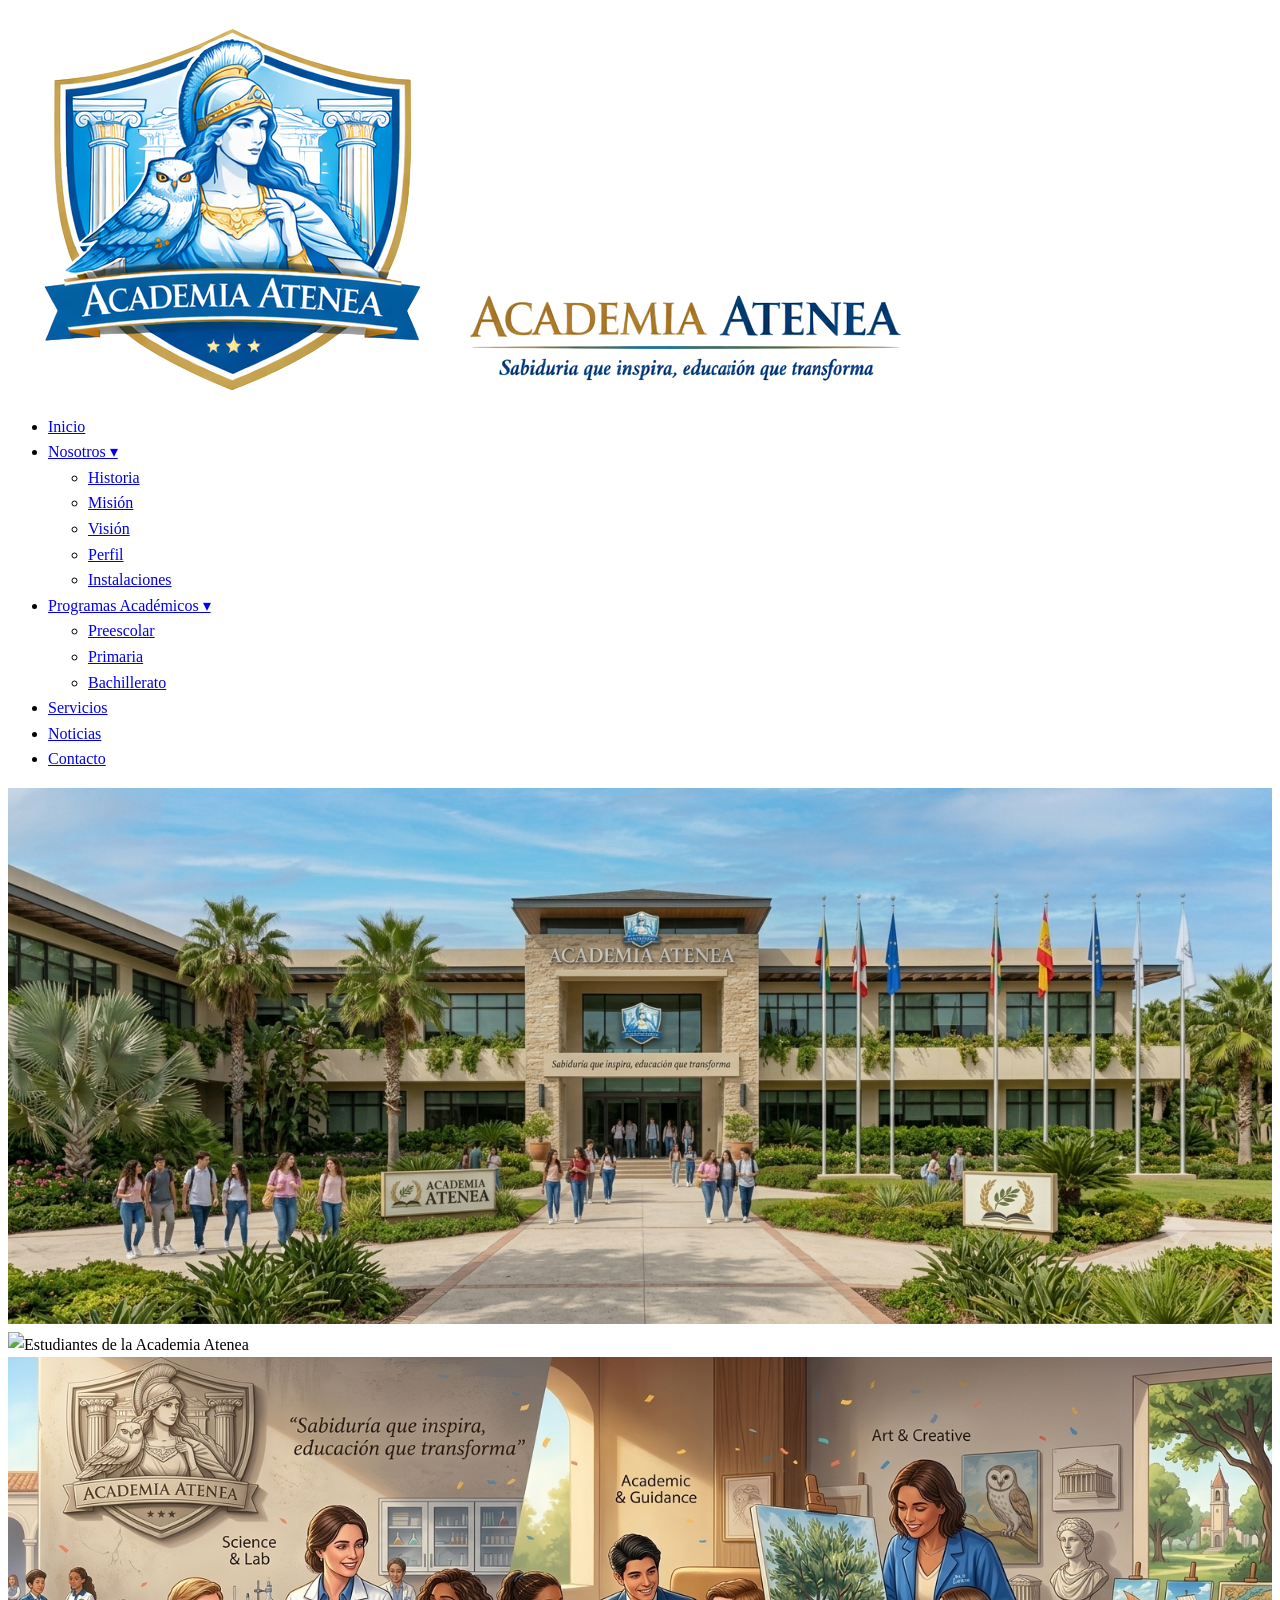
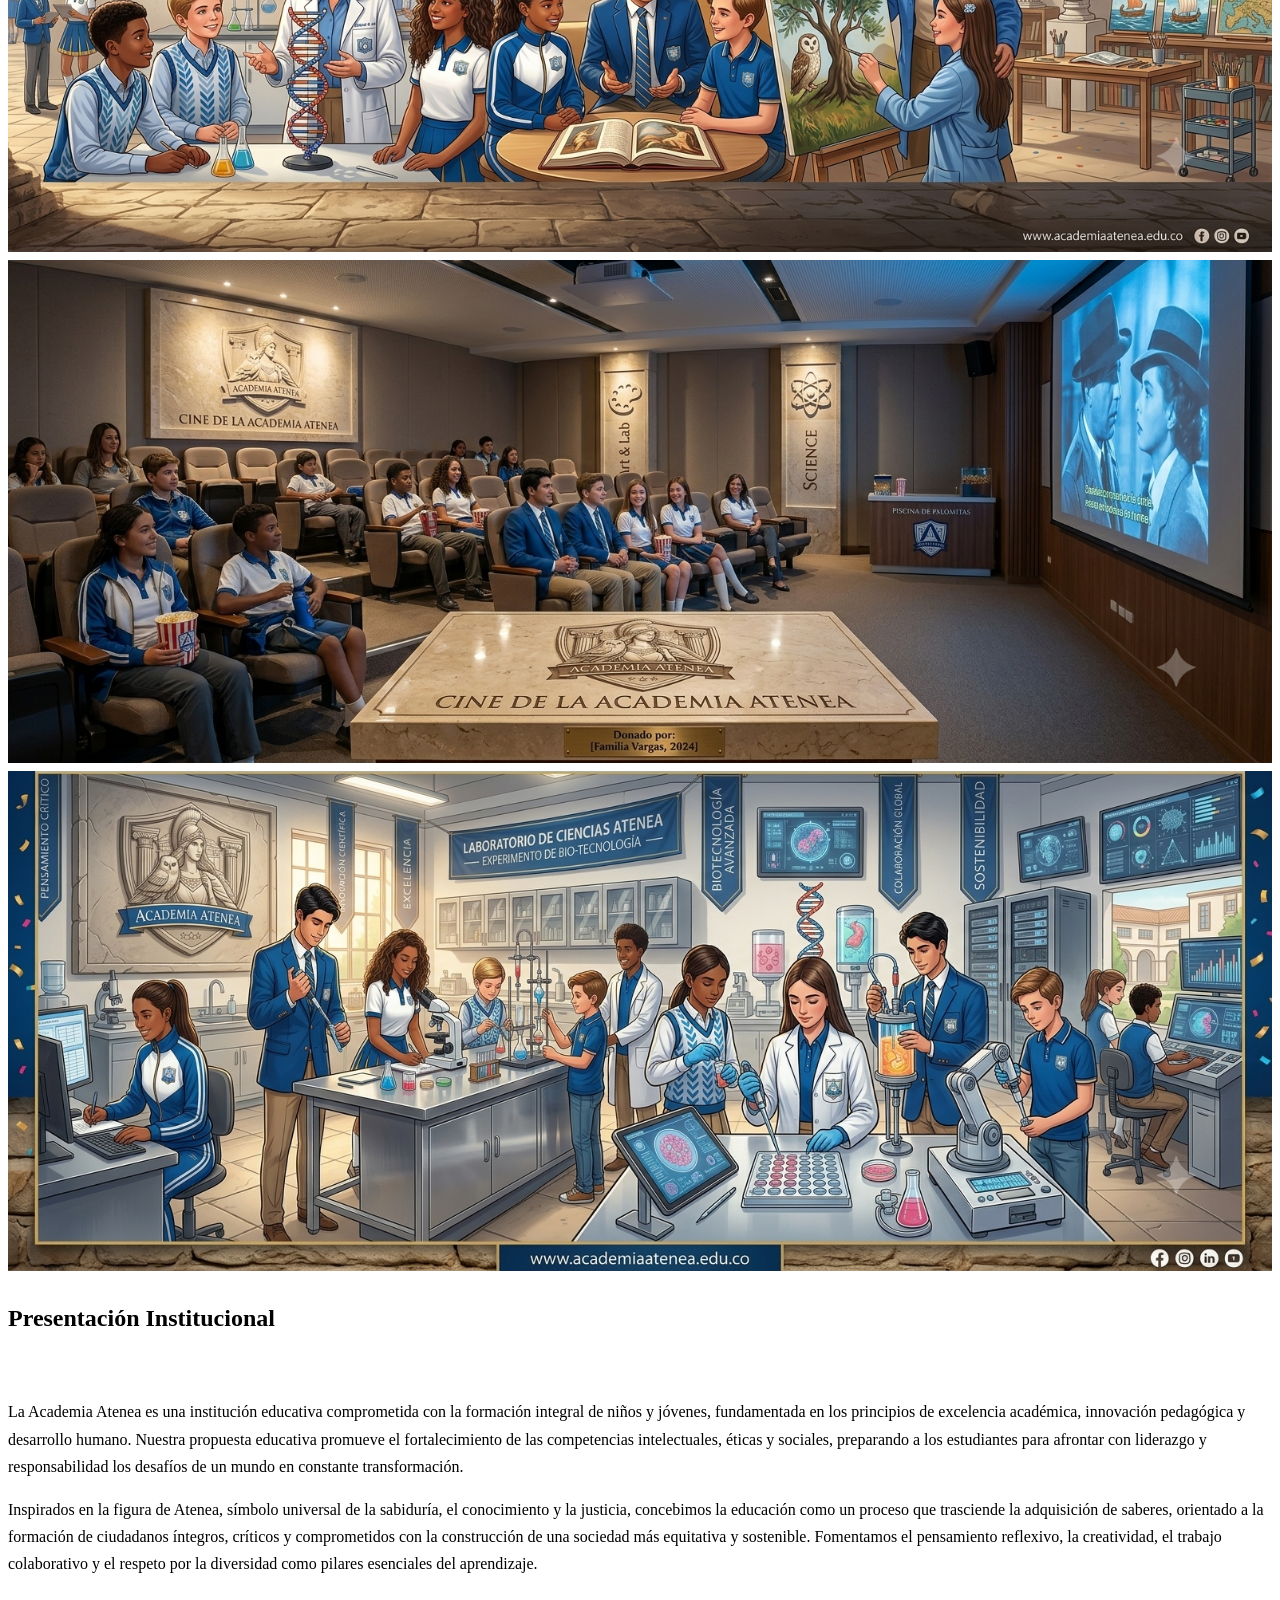
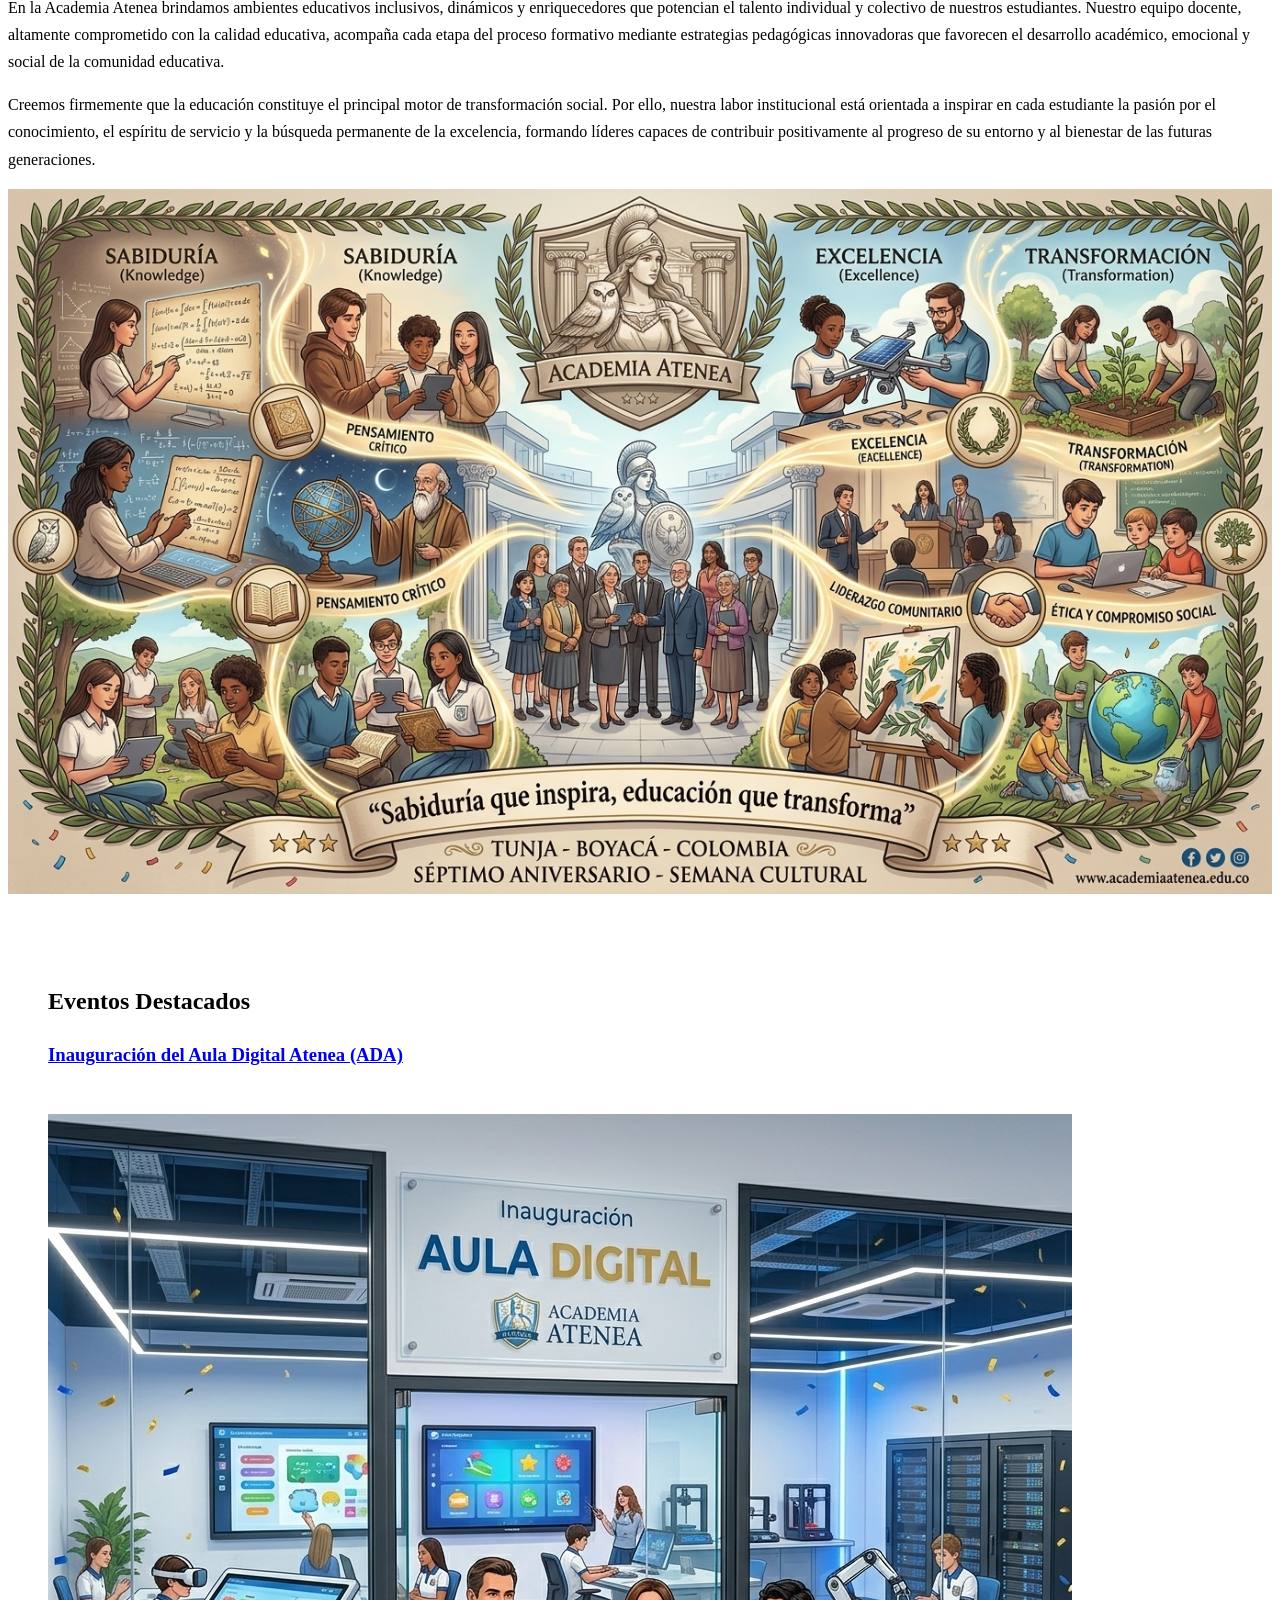
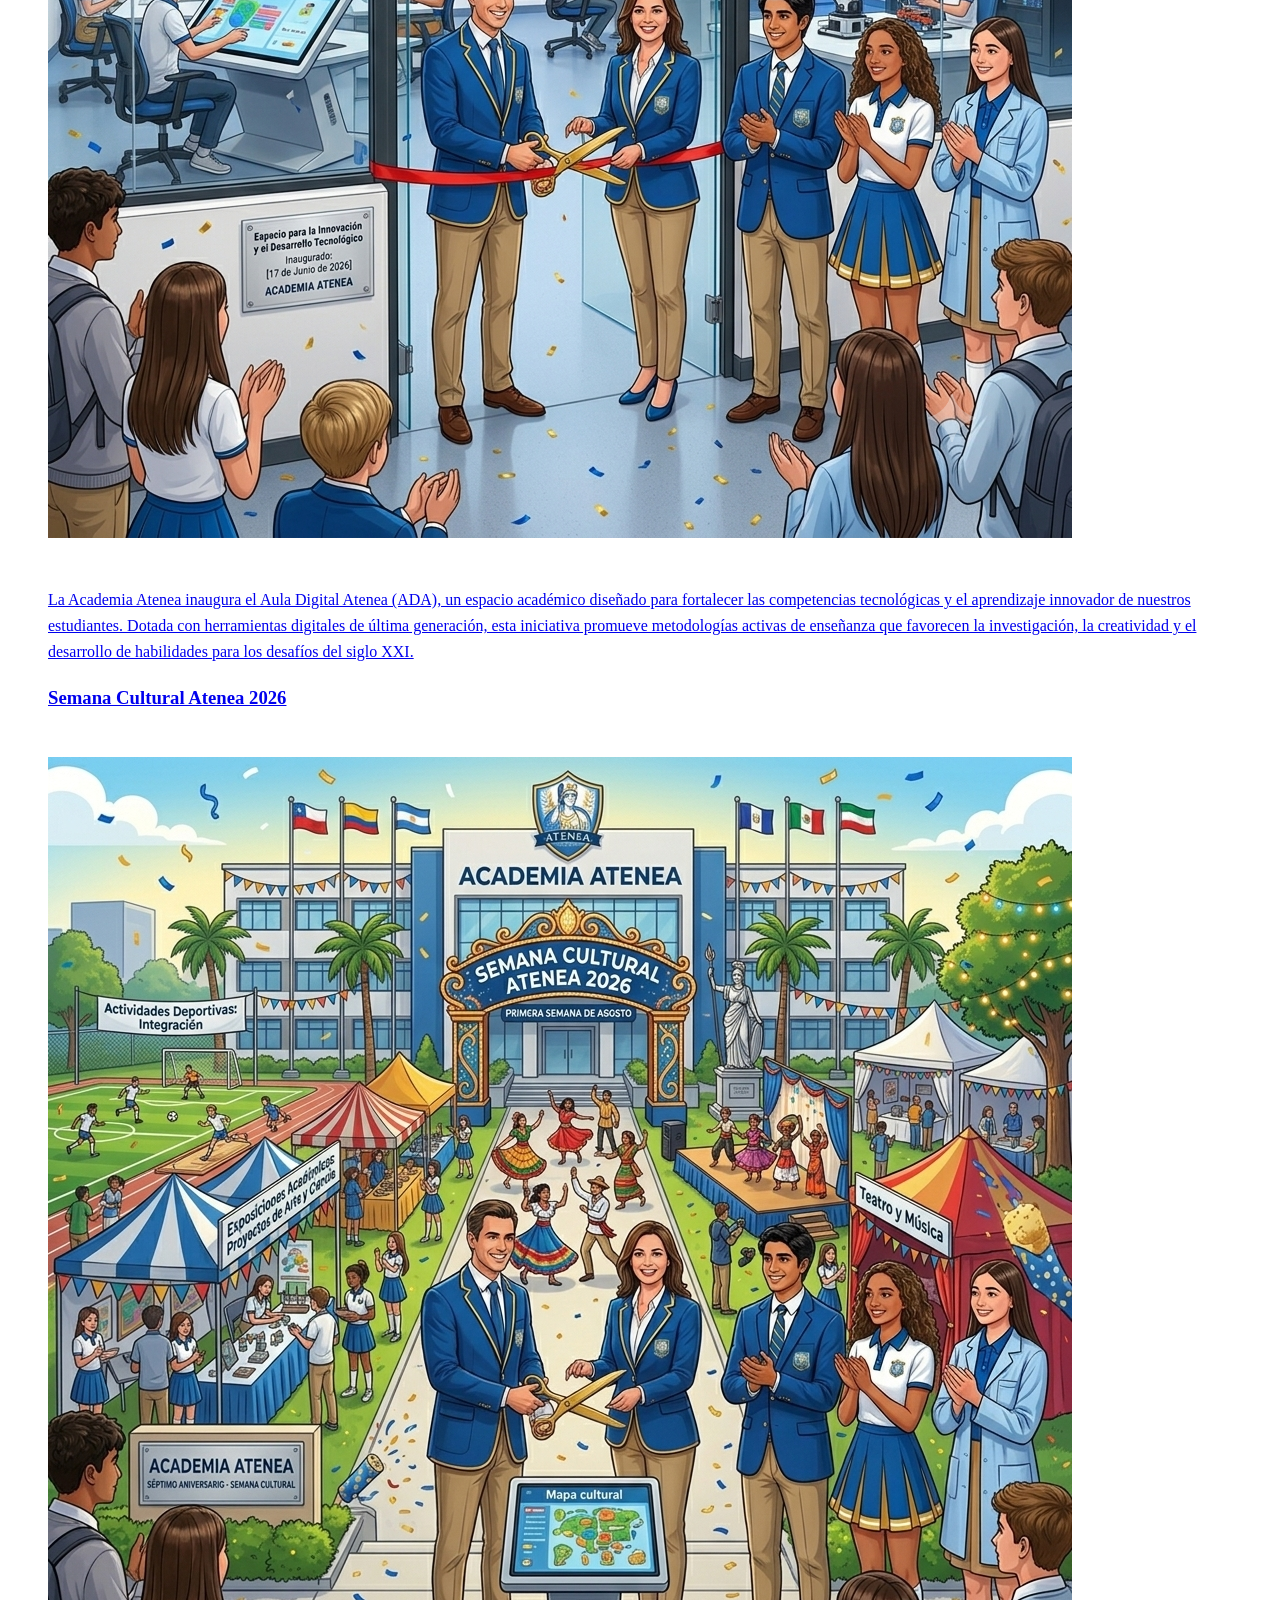
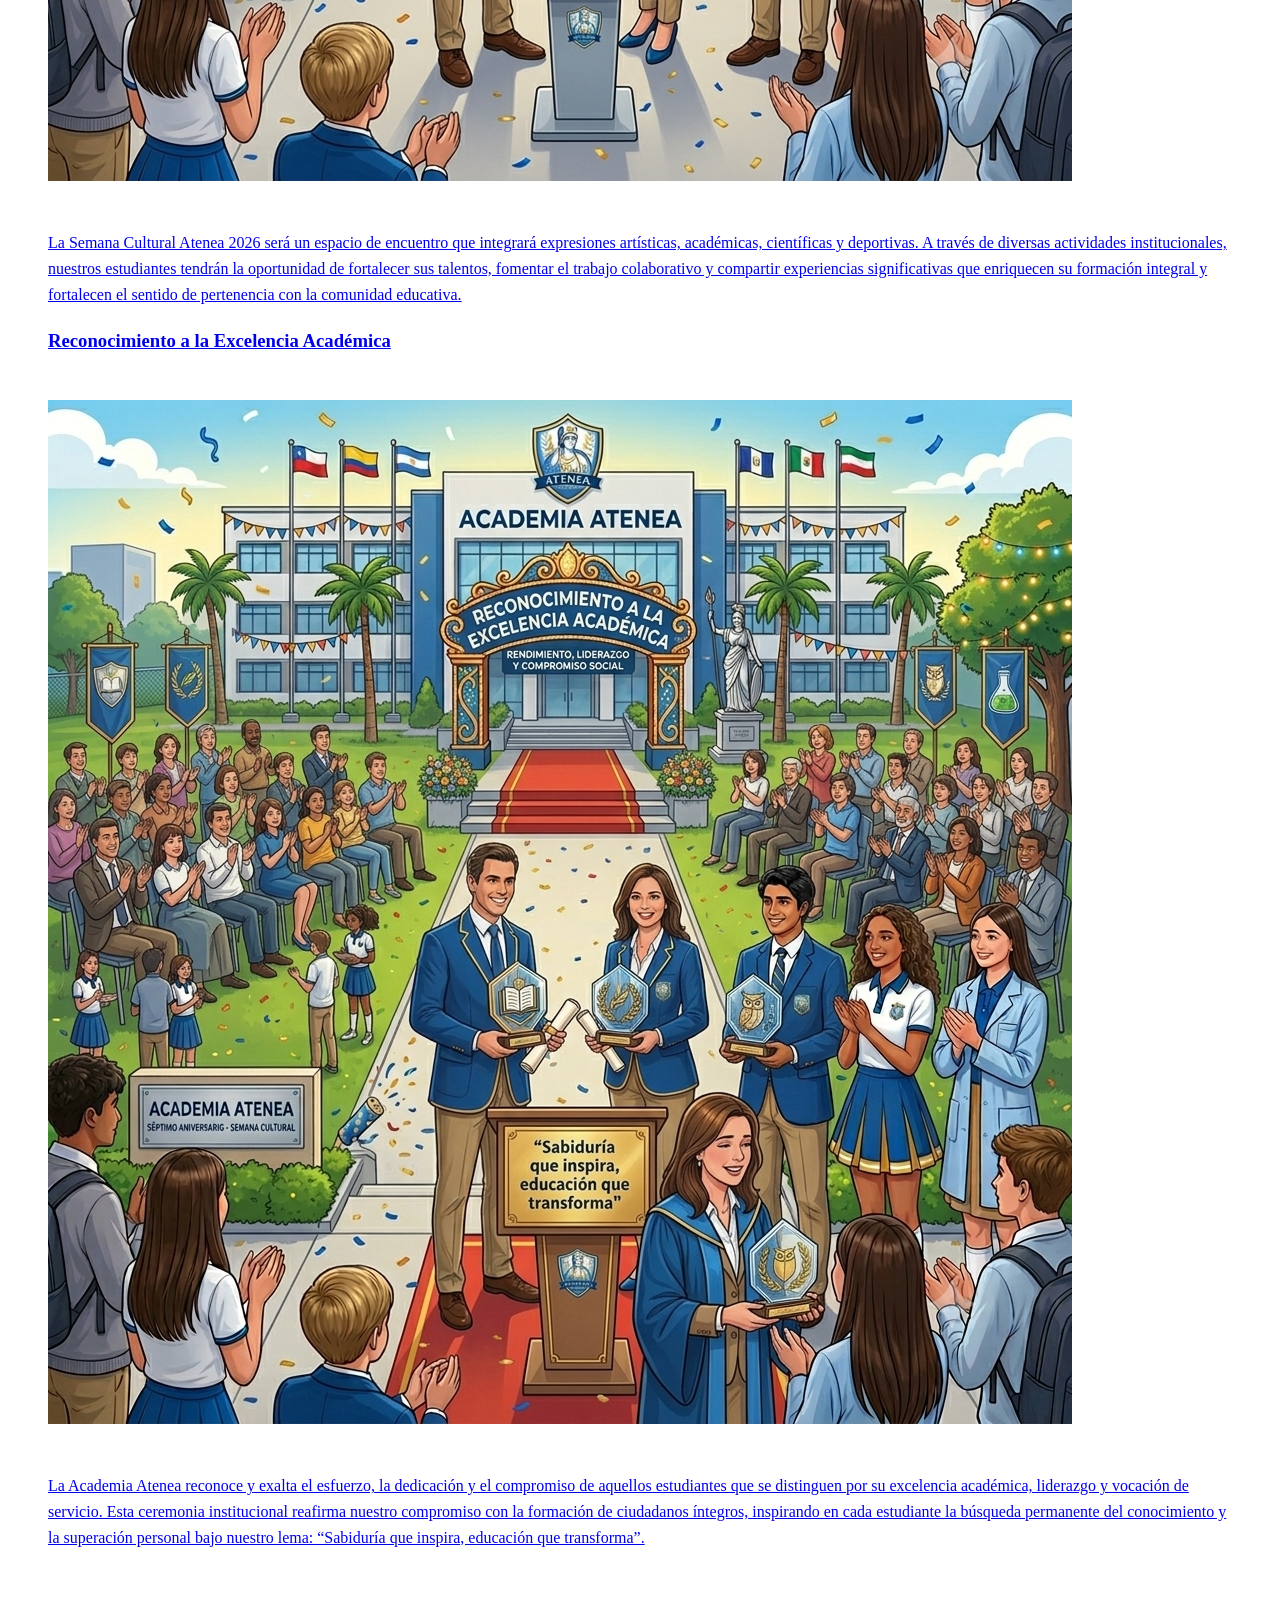
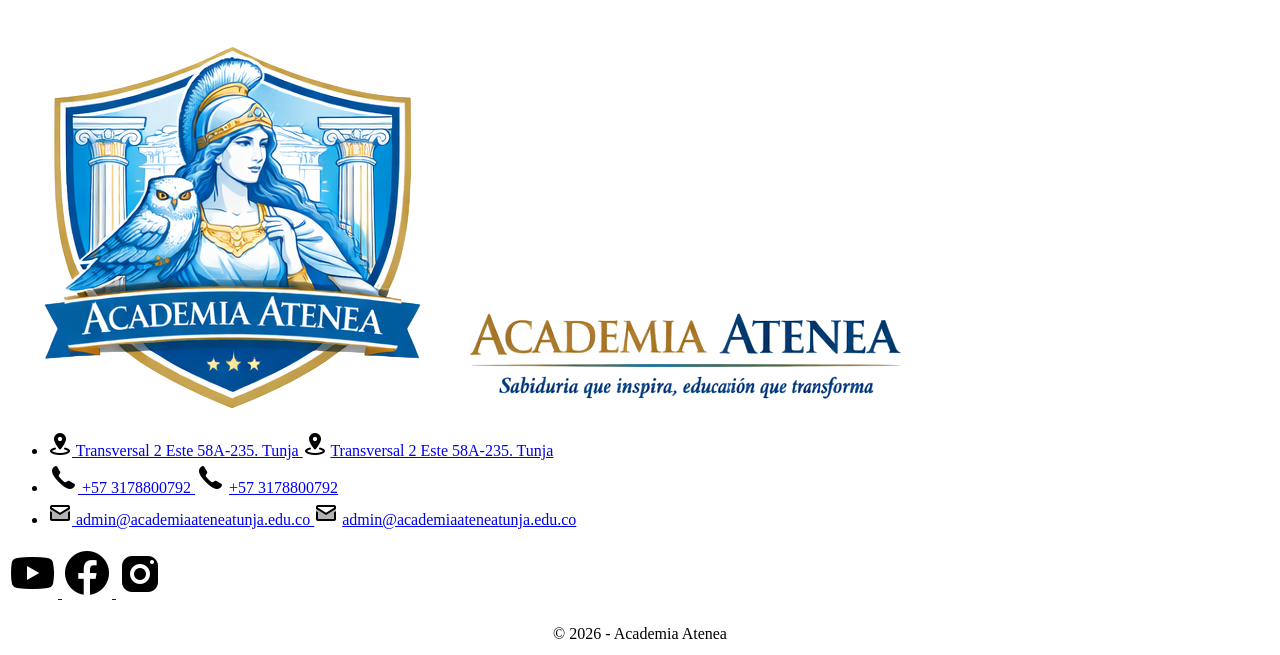
==== commit 536afe90: "Revert "feat: actualizar index" This reverts commit e6abf35b6ead955f281adfa59883fc8c3e22faa3." ====
--- a/index.html
+++ b/index.html
@@ -1,195 +1,455 @@
 <!DOCTYPE html>
 <html lang="es">
+
 <head>
     <meta charset="UTF-8">
-    <meta name="viewport" content="width=device-width, initial-scale=1.0">
+    <meta name="viewport"
+          content="width=device-width, initial-scale=1.0">
+
     <title>Academia Atenea</title>
+
+    <!-- Hoja de estilos -->
     <link rel="stylesheet" href="css/styles.css">
 </head>
+
 <body>
+
+    <!--==================================
+                    HEADER
+    ===================================-->
+
     <header>
-        <!-- Contenedor del logo -->
+
+        <!-- Logo Institucional -->
         <div class="logo_lema">
-            <img src="img/logo.png" alt="Logo">
-            <img src="img/lema.png" alt="Lema">
+            <img src="img/logo.png"
+                 alt="Logo oficial de la Academia Atenea">
+
+            <img src="img/lema.png"
+                 alt="Sabiduría que inspira, educación que transforma">
         </div>
 
-    <!--Menú de navegación principal-->
-    <nav>
-        <ul class="menu">
-
-            <!--Opción Inicio-->
-            <li><a href="index.html">Inicio</a></li>
-
-            <!--Opción Nosotros-->
-            <li class="submenu">
-                <a href="nosotros.html">Nosotros &#9662;</a>
-                <ul class="submenu">
-                    <li><a href="nosotros.html#historia">Historia</a></li>
-                    <li><a href="nosotros.html#mision">Misión</a></li>
-                    <li><a href="nosotros.html#vision">Visión</a></li>
-                    <li><a href="nosotros.html#perfil">Perfil</a></li>
-                    <li><a href="nosotros.html#instalaciones">Instalaciones</a></li>
-                </ul>
-            </li>
-
-            <!--Opción Programas Académicos-->
-            <li class="submenu">
-                <a href="programa_academico.html">Programas Académicos &#9662;</a>
-                <ul class="submenu">
-                    <li><a href="programa_academico_preescolar.html">Preescolar</a></li>
-                    <li><a href="programa_academico_primaria.html">Primaria</a></li>
-                    <li><a href="programa_academico_bachillerato.html">Bachillerato</a></li>
-                </ul>
-            </li>
-
-            <!--Opción Servicios-->
-            <li><a href="servicios.html">Servicios</a></li>
-
-            <!--Opción Noticias-->
-            <li><a href="noticias.html">Noticias</a></li>
-
-            <!--Opción Contacto-->
-            <li><a href="contacto.html">Contacto</a></li>
-
-        </ul>
-    </nav>
+
+        <!--==================================
+                MENÚ DE NAVEGACIÓN
+        ===================================-->
+
+        <nav>
+
+            <ul class="menu">
+
+                <!-- Inicio -->
+                <li>
+                    <a href="index.html">Inicio</a>
+                </li>
+
+
+                <!-- Nosotros -->
+                <li class="submenu">
+
+                    <a href="nosotros.html">
+                        Nosotros &#9662;
+                    </a>
+
+                    <ul class="submenu">
+                        <li><a href="nosotros.html#historia">Historia</a></li>
+                        <li><a href="nosotros.html#mision">Misión</a></li>
+                        <li><a href="nosotros.html#vision">Visión</a></li>
+                        <li><a href="nosotros.html#perfil">Perfil</a></li>
+                        <li><a href="nosotros.html#instalaciones">Instalaciones</a></li>
+                    </ul>
+
+                </li>
+
+
+                <!-- Programas Académicos -->
+                <li class="submenu">
+
+                    <a href="programa_academico.html">
+                        Programas Académicos &#9662;
+                    </a>
+
+                    <ul class="submenu">
+                        <li>
+                            <a href="programa_academico_preescolar.html">
+                                Preescolar
+                            </a>
+                        </li>
+
+                        <li>
+                            <a href="programa_academico_primaria.html">
+                                Primaria
+                            </a>
+                        </li>
+
+                        <li>
+                            <a href="programa_academico_bachillerato.html">
+                                Bachillerato
+                            </a>
+                        </li>
+                    </ul>
+
+                </li>
+
+
+                <!-- Servicios -->
+                <li>
+                    <a href="servicios.html">Servicios</a>
+                </li>
+
+
+                <!-- Noticias -->
+                <li>
+                    <a href="noticias.html">Noticias</a>
+                </li>
+
+
+                <!-- Contacto -->
+                <li>
+                    <a href="contacto.html">Contacto</a>
+                </li>
+
+            </ul>
+
+        </nav>
+
     </header>
 
+
+    <!--==================================
+                    MAIN
+    ===================================-->
+
     <main>
+
         <article class="principal">
+
             <h1 hidden>Inicio</h1>
+
+
+            <!--==================================
+                        BANNER
+            ===================================-->
+
             <section class="banner">
-                <h2 hidden>Galeria Institucional</h2>
+
+                <h2 hidden>Galería Institucional</h2>
+
                 <div class="contenedor_slider">
+
                     <div class="slider">
-                        <img src="img/entrada.png" alt="Entrada Principal Academia Atenea">
-                        <img src="img/estudiantes.png" alt="Alumnos Academia Atenea">
-                        <img src="img/docentes.png" alt="Docentes Academia Atenea">
-                        <img src="img/cine.png" alt="Cine Academia Atenea">
-                        <img src="img/laboratorio.png" alt="Laboratorio Academia Atenea">
+
+                        <img src="img/entrada.png"
+                             alt="Entrada principal de la Academia Atenea">
+
+                        <img src="img/estudiantes.png"
+                             alt="Estudiantes de la Academia Atenea">
+
+                        <img src="img/docentes.png"
+                             alt="Docentes de la Academia Atenea">
+
+                        <img src="img/cine.png"
+                             alt="Actividad audiovisual de la Academia Atenea">
+
+                        <img src="img/laboratorio.png"
+                             alt="Laboratorio académico de la Academia Atenea">
+
                     </div>
+
                 </div>
+
             </section>
-            <section class="info_inicio">
-                <div class="presentacion_texto">
-                <h2>Presentación Institucional</h2>
-                <br>
-                <p>La Academia Atenea es una institución 
-                   educativa comprometida con la formación integral de sus estudiantes, 
-                   basada en los valores de la sabiduría, la excelencia y la 
-                   transformación personal. Inspirados en la figura de la diosa Atenea, 
-                   símbolo del conocimiento y la justicia, promovemos una educación que 
-                   combina el pensamiento crítico, la creatividad y el respeto por el 
-                   entorno. Nuestro propósito es guiar a cada alumno hacia el desarrollo 
-                   de sus talentos y la construcción de un futuro lleno de oportunidades, 
-                   donde el aprendizaje se convierte en una herramienta para inspirar 
-                   y transformar la sociedad.</p>
-                </div>
-                <div class="presentacion_imagen">
-                    <img src="img/presentacion_institu.png" alt="Presentación Institucional">
-                </div>
-            </section>
-
-            <section class="eventos">
-                <div class="evento">
-                    <a href="noticias.html">
-                    <h3>Inauguración del Aula Digital Atenea (ADA)</h3>
-                    <br>
-                    <img src="img/aula_digital.png" alt="Inauguración del Aula Digital">
-                    <br><br>
-                    <p>La Academia Atenea celebró la apertura de su nueva Aula Digital (ADA)
-                       equipada con tecnología de última generación. Este espacio transformará
-                       la práctica educativa permitiendo a los estudiantes acceder a recursos
-                       interactivos y fortalecer sus competencias en innovación y desarrollo
-                       tecnológico.</p>
+
+
+            <!--==================================
+                PRESENTACIÓN INSTITUCIONAL
+            ===================================-->
+<section class="info_inicio">
+
+    <div class="presentacion_texto">
+
+        <h2>Presentación Institucional</h2>
+
+        <br>
+
+        <p>
+            La Academia Atenea es una institución educativa comprometida con la
+            formación integral de niños y jóvenes, fundamentada en los principios
+            de excelencia académica, innovación pedagógica y desarrollo humano.
+            Nuestra propuesta educativa promueve el fortalecimiento de las
+            competencias intelectuales, éticas y sociales, preparando a los
+            estudiantes para afrontar con liderazgo y responsabilidad los desafíos
+            de un mundo en constante transformación.
+        </p>
+
+        <p>
+            Inspirados en la figura de Atenea, símbolo universal de la sabiduría,
+            el conocimiento y la justicia, concebimos la educación como un proceso
+            que trasciende la adquisición de saberes, orientado a la formación de
+            ciudadanos íntegros, críticos y comprometidos con la construcción de
+            una sociedad más equitativa y sostenible. Fomentamos el pensamiento
+            reflexivo, la creatividad, el trabajo colaborativo y el respeto por la
+            diversidad como pilares esenciales del aprendizaje.
+        </p>
+
+        <p>
+            En la Academia Atenea brindamos ambientes educativos inclusivos,
+            dinámicos y enriquecedores que potencian el talento individual y
+            colectivo de nuestros estudiantes. Nuestro equipo docente, altamente
+            comprometido con la calidad educativa, acompaña cada etapa del proceso
+            formativo mediante estrategias pedagógicas innovadoras que favorecen
+            el desarrollo académico, emocional y social de la comunidad educativa.
+        </p>  
+        <p>
+            Creemos firmemente que la educación constituye el principal motor de
+            transformación social. Por ello, nuestra labor institucional está
+            orientada a inspirar en cada estudiante la pasión por el conocimiento,
+            el espíritu de servicio y la búsqueda permanente de la excelencia,
+            formando líderes capaces de contribuir positivamente al progreso de su
+            entorno y al bienestar de las futuras generaciones.
+        </p>
+
+    </div>
+
+
+    <div class="presentacion_imagen">
+
+        <img src="img/presentacion_institu.png"
+             alt="Presentación institucional de la Academia Atenea">
+
+    </div>
+</section>
+            <!--===========================
+                    EVENTOS DESTACADOS
+            =============================-->
+
+           <section class="eventos">
+
+    <h2>Eventos Destacados</h2>
+
+    <!-- Evento 1 -->
+    <div class="evento">
+
+        <a href="noticias.html">
+
+            <h3>Inauguración del Aula Digital Atenea (ADA)</h3>
+
+            <br>
+
+            <img src="img/aula_digital.png"
+                 alt="Inauguración del Aula Digital Atenea">
+
+            <br><br>
+
+            <p>
+                La Academia Atenea inaugura el Aula Digital Atenea (ADA), un
+                espacio académico diseñado para fortalecer las competencias
+                tecnológicas y el aprendizaje innovador de nuestros estudiantes.
+                Dotada con herramientas digitales de última generación, esta
+                iniciativa promueve metodologías activas de enseñanza que
+                favorecen la investigación, la creatividad y el desarrollo de
+                habilidades para los desafíos del siglo XXI.
+            </p>
+
+        </a>
+
+    </div>
+
+
+    <!-- Evento 2 -->
+    <div class="evento">
+
+        <a href="noticias.html">
+
+            <h3>Semana Cultural Atenea 2026</h3>
+
+            <br>
+
+            <img src="img/semana_cultural.png"
+                 alt="Actividades de la Semana Cultural Atenea 2026">
+
+            <br><br>
+
+            <p>
+                La Semana Cultural Atenea 2026 será un espacio de encuentro que
+                integrará expresiones artísticas, académicas, científicas y
+                deportivas. A través de diversas actividades institucionales,
+                nuestros estudiantes tendrán la oportunidad de fortalecer sus
+                talentos, fomentar el trabajo colaborativo y compartir
+                experiencias significativas que enriquecen su formación integral
+                y fortalecen el sentido de pertenencia con la comunidad educativa.
+            </p>
+
+        </a>
+
+    </div>
+
+
+    <!-- Evento 3 -->
+    <div class="evento">
+
+        <a href="noticias.html">
+
+            <h3>Reconocimiento a la Excelencia Académica</h3>
+
+            <br>
+
+            <img src="img/excelencia_academica.png"
+                 alt="Ceremonia de reconocimiento a la excelencia académica">
+
+            <br><br>
+
+            <p>
+                La Academia Atenea reconoce y exalta el esfuerzo, la dedicación
+                y el compromiso de aquellos estudiantes que se distinguen por su
+                excelencia académica, liderazgo y vocación de servicio. Esta
+                ceremonia institucional reafirma nuestro compromiso con la
+                formación de ciudadanos íntegros, inspirando en cada estudiante
+                la búsqueda permanente del conocimiento y la superación personal
+                bajo nuestro lema: “Sabiduría que inspira, educación que
+                transforma”.
+            </p>
+
+        </a>
+
+    </div>
+
+</section>
+            </article>
+
+        </main>
+
+    <!--==================================
+                    FOOTER
+    ===================================-->
+
+  <footer>
+
+        <!-- Logo Institucional -->
+
+        <div class="footer_logo">
+
+            <img src="img/logo.png"
+                 alt="Logo oficial de la Academia Atenea">
+
+            <img src="img/lema.png"
+                 alt="Sabiduría que inspira, educación que transforma">
+
+        </div>
+
+
+        <!-- Información de contacto -->
+
+        <div class="footer_contacto">
+
+            <ul class="f_contacto">
+
+                <li>
+
+                    <a href="https://maps.app.goo.gl/JpehVs1fyv797S8ZA"
+                       target="_blank"
+                       rel="noopener noreferrer">
+
+                        <img src="img/ubicacion.png"
+                             alt="Ícono de ubicación">
+
+                        Transversal 2 Este 58A-235. Tunja
                     </a>
-                </div>
-
-                <div class="evento">
-                    <a href="noticias.html">
-                    <h3>Semana Cultural Atenea 2026  </h3>
-                    <br>
-                    <img src="img/semana_cultural.png" alt="Semana Cultural">
-                    <br><br>
-                    <p>Durante la primera semana de agosto, la institución llevará a 
-                       cabo la Semana Cultural, un evento que reunirá presentaciones 
-                       artísticas, exposiciones académicas y actividades deportivas. 
-                       El objetivo es fomentar la creatividad, el talento y la 
-                       integración de toda la comunidad educativa.</p>
+                    <img src="img/ubicacion.png" alt="ícono Ubicación">
+                    <a href="https://www.google.com/maps?q=Tunja,Boyacá,Colombia" target="_blank" rel="noopener">Transversal 2 Este 58A-235. Tunja</a>                </li>
+
+
+                <li>
+
+                    <a href="https://www.whatsapp.com/?lang=es"
+                       target="_blank"
+                       rel="noopener noreferrer">
+
+                        <img src="img/llamada.png"
+                             alt="Ícono de teléfono">
+
+                        +57 3178800792
+
                     </a>
-                </div>
-
-                <div class="evento">
-                    <a href="noticias.html">
-                    <h3>Reconocimiento a la Excelencia Académica</h3>
-                    <br>
-                    <img src="img/excelencia_academica.png" alt="Reconocimiento a la Excelencia Académica">
-                    <br><br>
-                    <p>En la ceremonia anual de premiación, la Academia Atenea entregó 
-                        distinciones a los estudiantes más destacados en rendimiento 
-                        académico, liderazgo y compromiso social. Este evento reafirma 
-                        el lema institucional: “Sabiduría que inspira, educación que 
-                        transforma”.</p>
+
+
+                    <img src="img/llamada.png" alt="ícono Telefono">
+                    <a href="tel:+573178800792">+57 3178800792</a>
+
+                </li>
+
+
+                <li>
+
+
+                    <a href="mailto:admin@academiaateneatunja.edu.co">
+
+                        <img src="img/correo.png"
+                             alt="Ícono de correo electrónico">
+
+                        admin@academiaateneatunja.edu.co
+
                     </a>
-                </div>
-            </section>
-        </article>
-    </main>
-
-    <footer>
-
-    <!-- Contenedor del logo -->
-        <div class="footer_logo">
-            <img src="img/logo.png" alt="Logo">
-            <img src="img/lema.png" alt="Lema">
+
+
+                    <img src="img/correo.png" alt="ícono Correo">
+                    <a href="mailto:admin@academiaateneatunja.edu.co">admin@academiaateneatunja.edu.co</a>
+
+                </li>
+
+            </ul>
+
         </div>
 
-    <!--Contenedor de Información de contacto-->
-        <div class="footer_contacto">
-            <ul class="f_contacto">
-                <li>
-                    <a href="https://maps.app.goo.gl/JpehVs1fyv797S8ZA" target="_blank">
-                    <img src="img/ubicacion.png" alt="ícono Ubicación">
-                     Transversal 2 Este 58A-235. Tunja
-                    </a>
-                </li>
-                <li>
-                    <a href="https://www.whatsapp.com/?lang=es" target="_blank">
-                    <img src="img/llamada.png" alt="ícono Telefono">
-                    +57 3178800792
-                    </a>
-                </li>
-                <li>
-                    <a href="mailto:admin@academiaateneatunja.edu.co">
-                    <img src="img/correo.png" alt="ícono Correo">
-                    admin@academiaateneatunja.edu.co
-                    </a>
-                </li>
-            </ul>
+
+        <!-- Redes Sociales -->
+
+        <div class="footer_info_redes">
+
+            <div class="footer_redes">
+
+                <a href="https://www.youtube.com/"
+                   target="_blank"
+                   rel="noopener noreferrer">
+
+                    <img src="img/youtube.png"
+                         alt="Ícono de YouTube">
+
+                </a>
+
+
+                <a href="https://www.facebook.com/"
+                   target="_blank"
+                   rel="noopener noreferrer">
+
+                    <img src="img/facebook.png"
+                         alt="Ícono de Facebook">
+
+                </a>
+
+
+                <a href="https://www.instagram.com/"
+                   target="_blank"
+                   rel="noopener noreferrer">
+
+                    <img src="img/instagram.png"
+                         alt="Ícono de Instagram">
+
+                </a>
+
+            </div>
+
+
+            <!-- Derechos de Autor -->
+
+            <div class="footer_derechos">
+                © 2026 - Academia Atenea
+            </div>
+
         </div>
 
-    <!--Contenedor redes y Copyrigth-->
-    <div class="footer_info_redes">
-    <!--Contenedor Redes-->
-        <div class="footer_redes">
-        <a href="https://www.youtube.com/" target="_blank">
-            <img src="img/youtube.png" alt="ícono de Youtube">
-        </a>
-        <a href="https://www.facebook.com/" target="_blank">
-            <img src="img/facebook.png" alt="ícono de Facebook">
-        </a>
-        <a href="https://www.instagram.com/" target="_blank">
-            <img src="img/instagram.png" alt="ícono de Instagram">
-        </a>
-        </div>
-
-    <!--Copyrigth-->
-        <div class="footer_derechos">
-            © 2026 - Academia Atenea
-        </div>
-    </div>
-
     </footer>
+
 </body>
+
 </html>
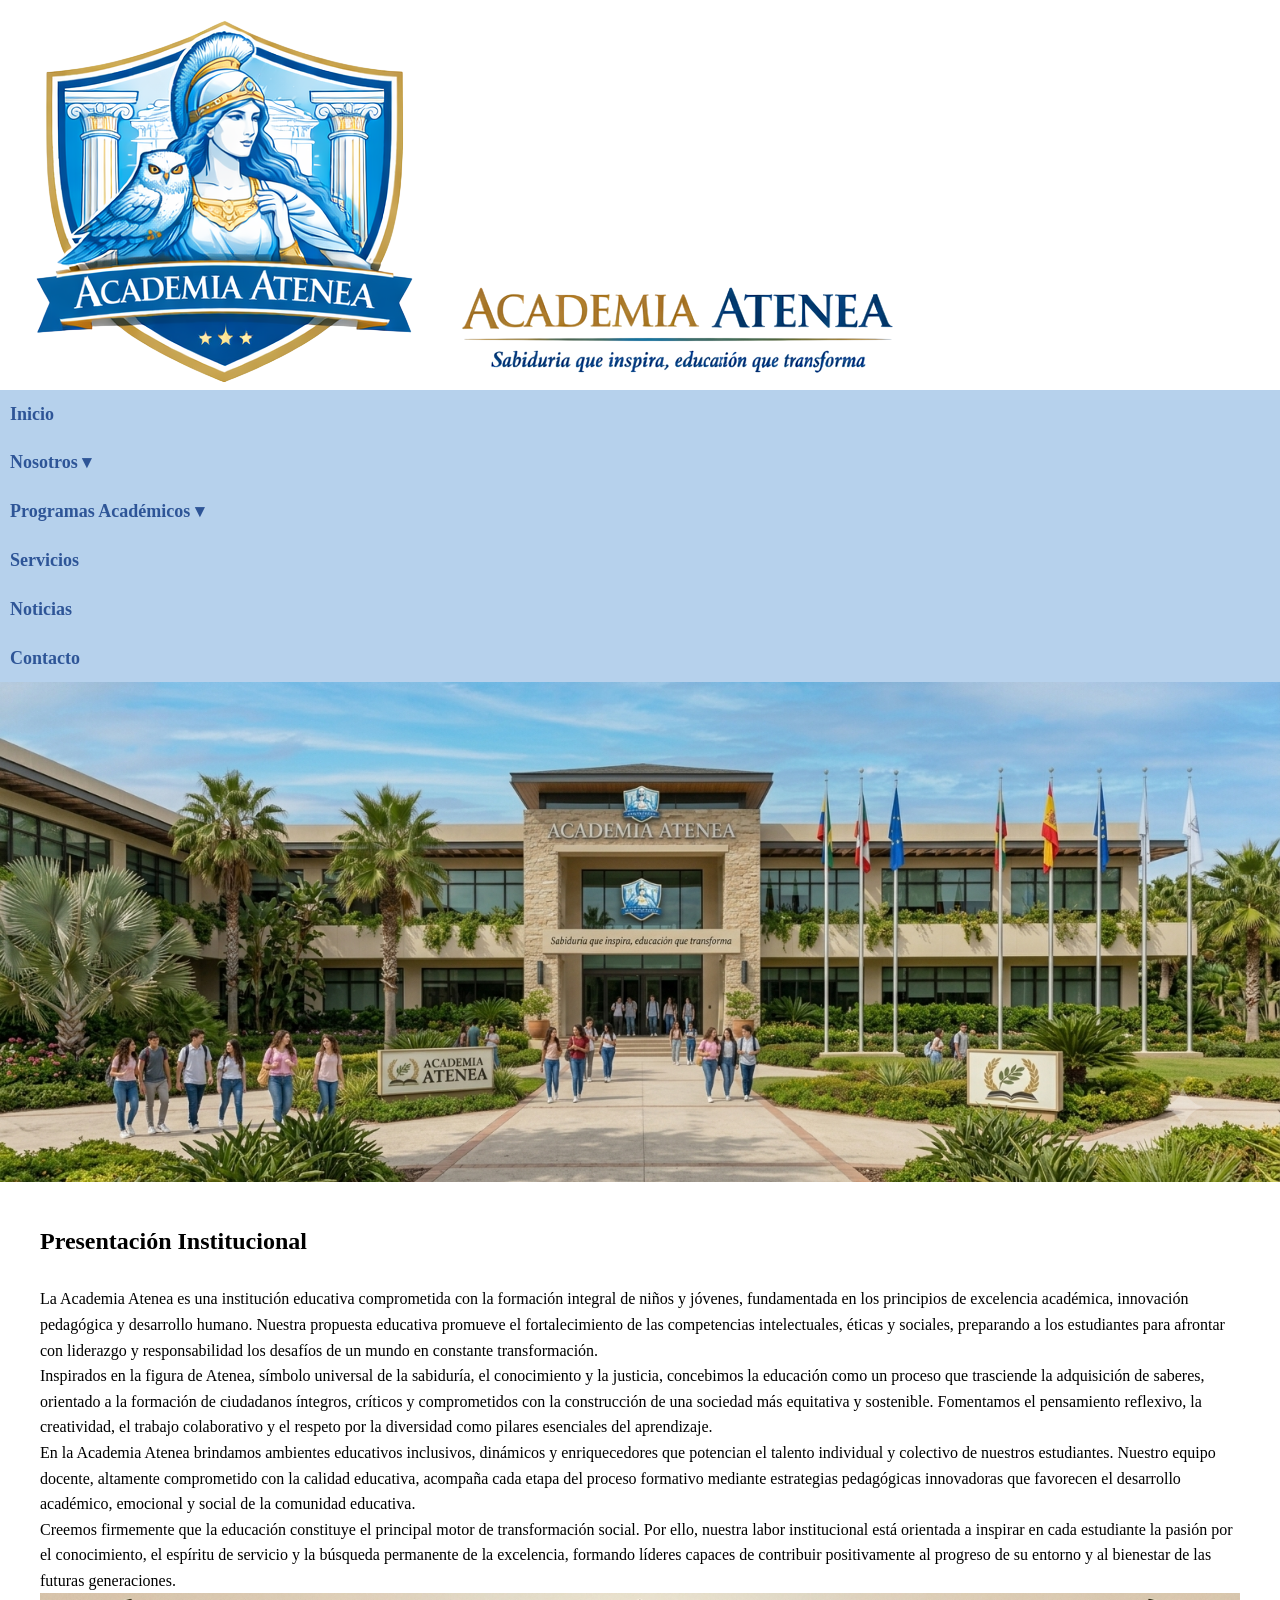
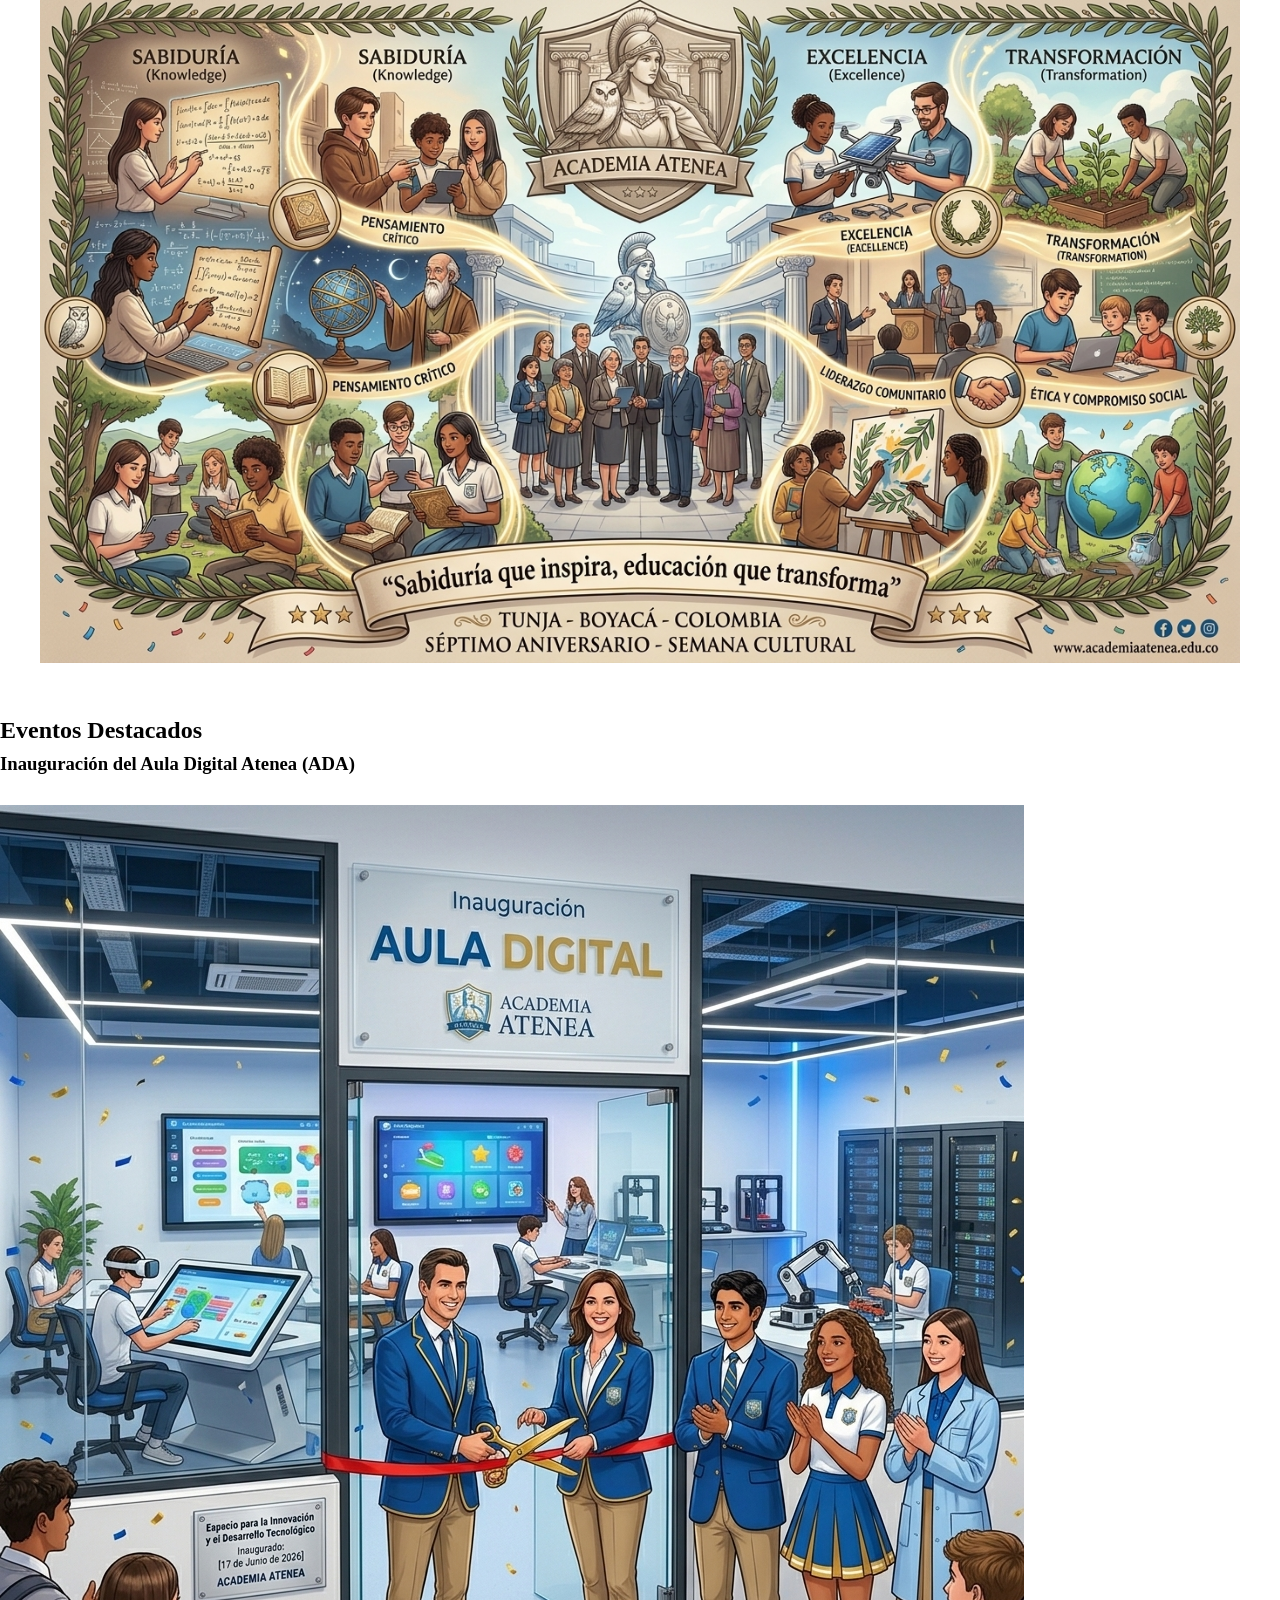
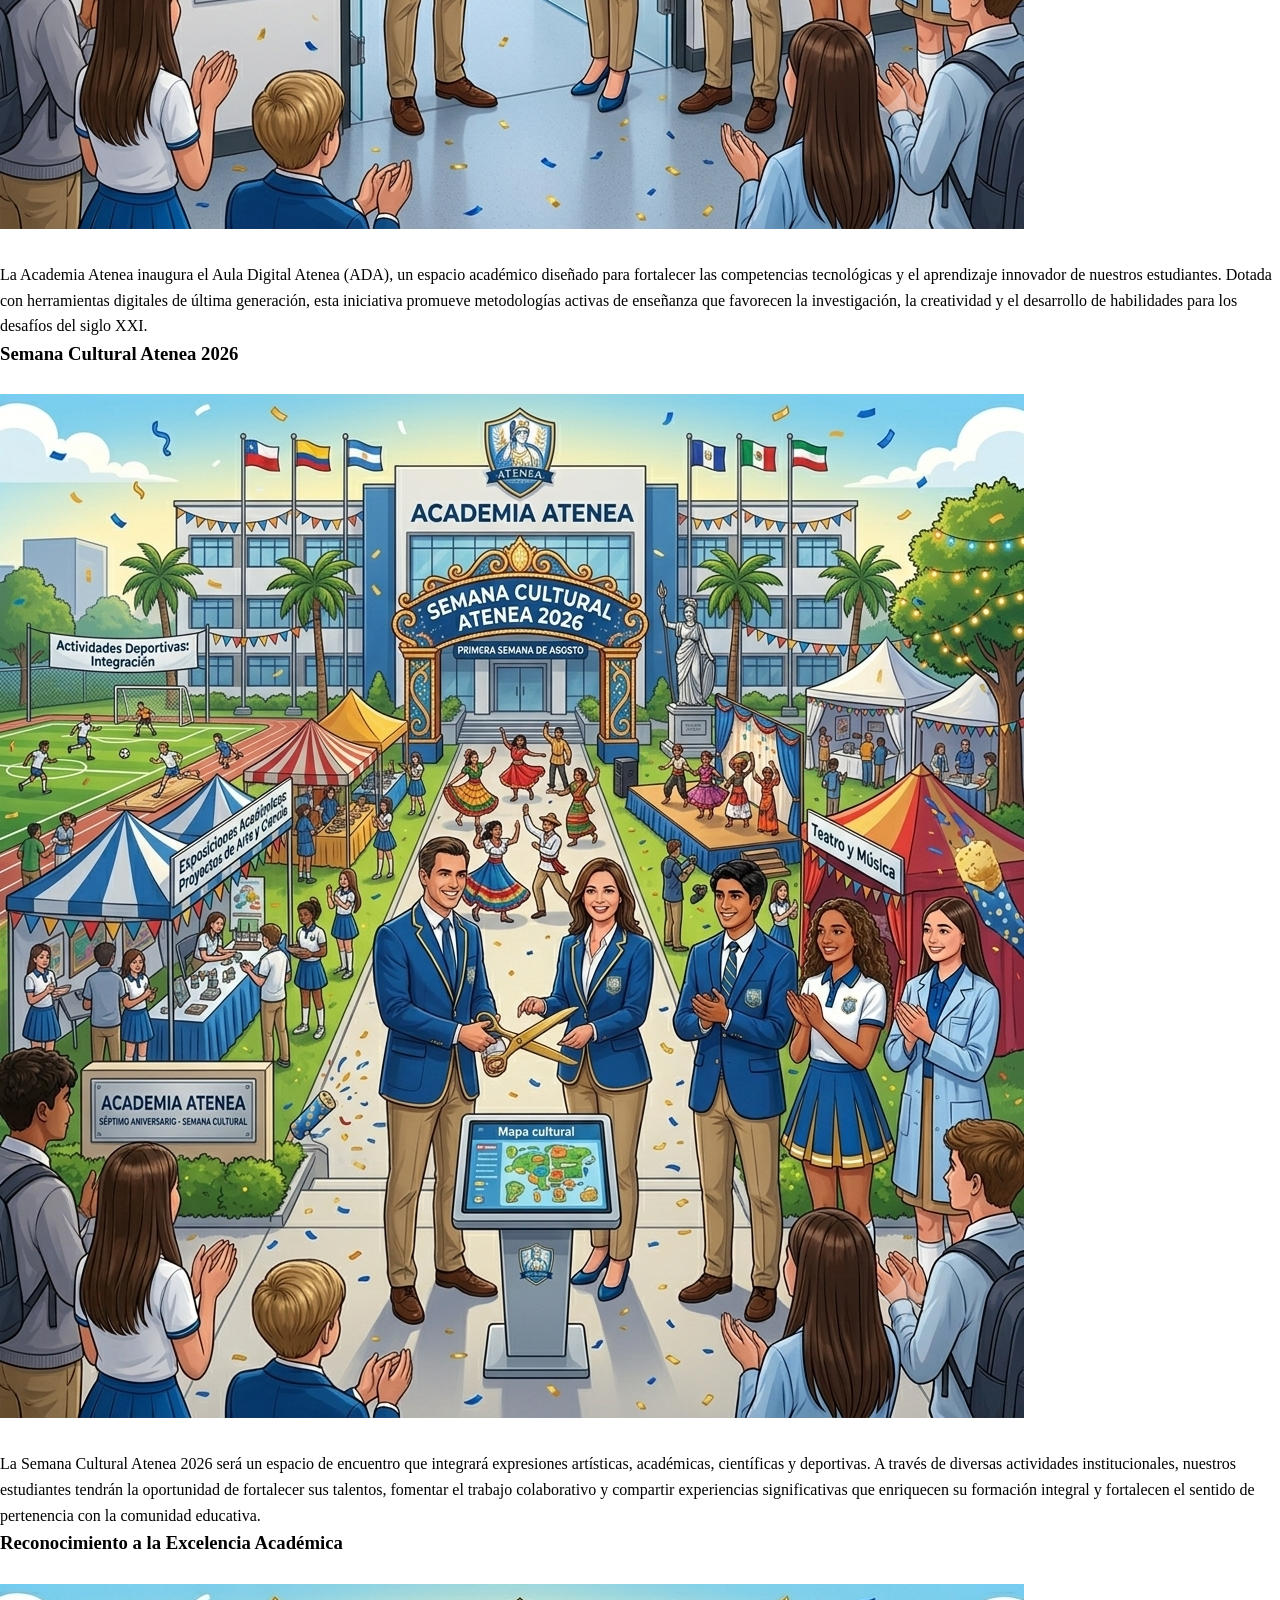
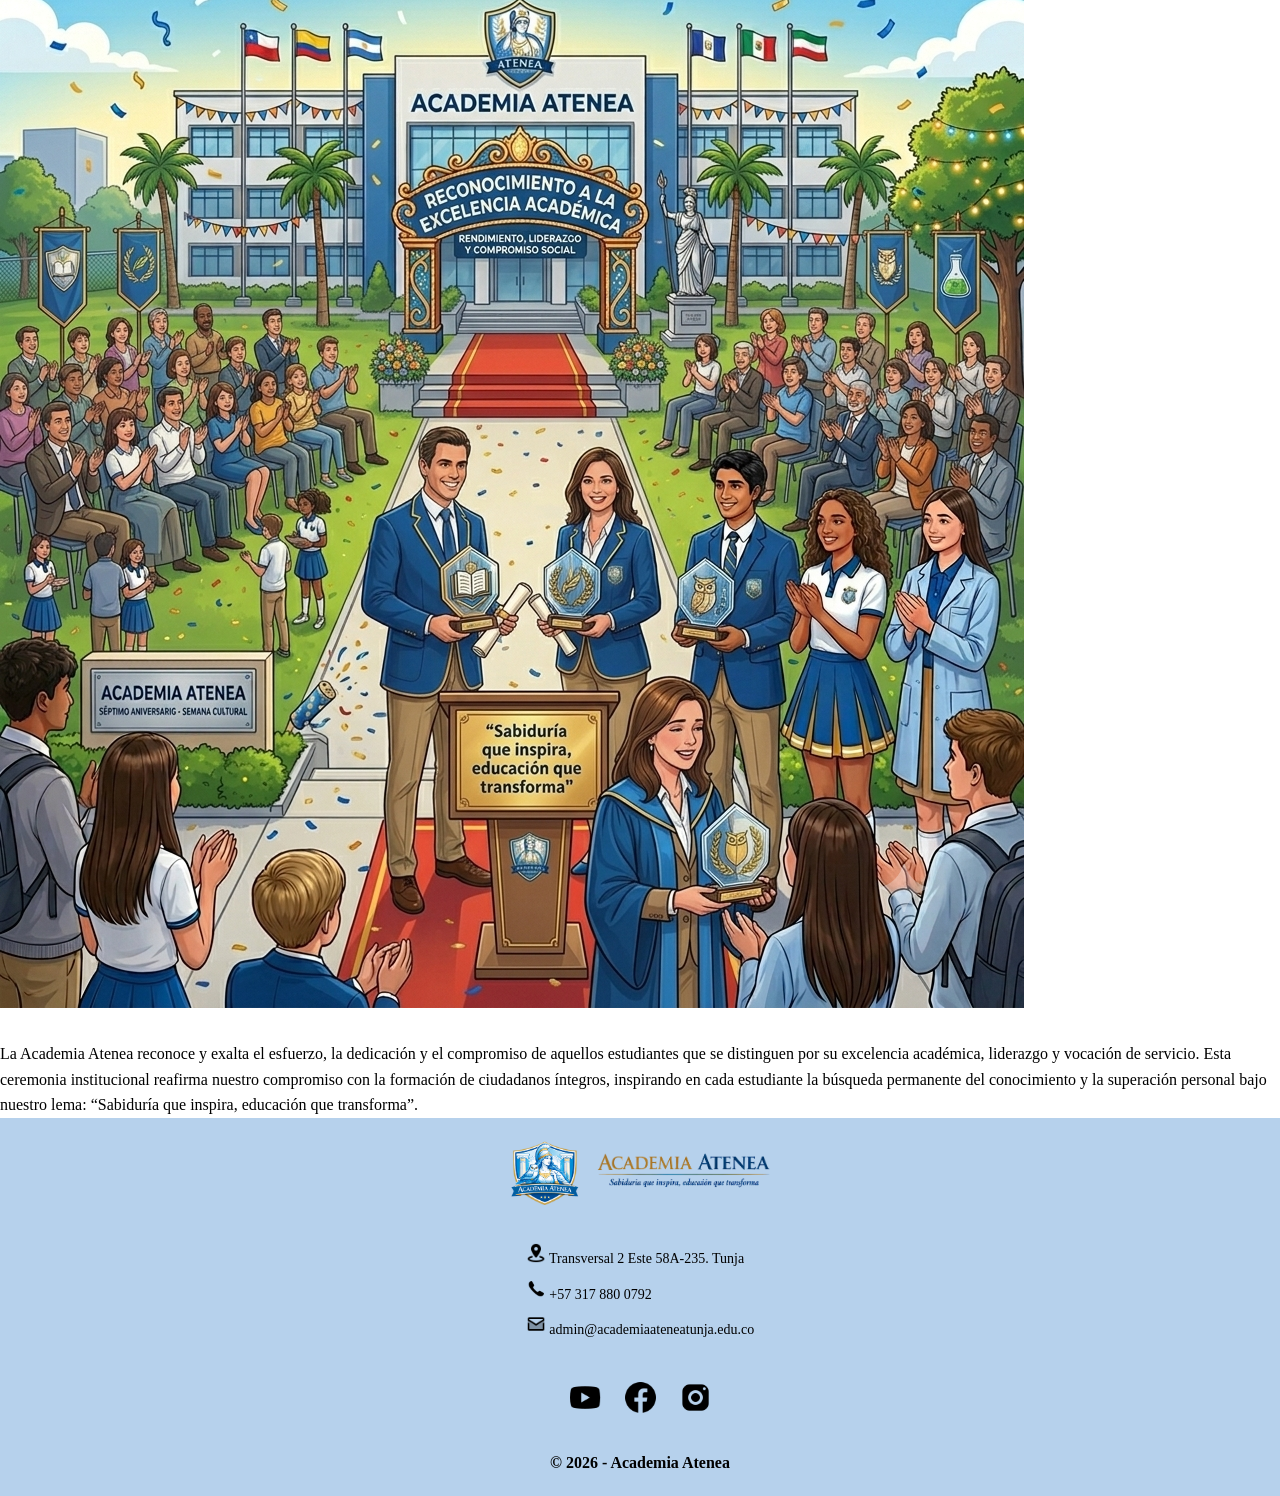
==== commit 19e54764: "se hacen cambios en el index.html." ====
--- a/index.html
+++ b/index.html
@@ -1,30 +1,23 @@
 <!DOCTYPE html>
 <html lang="es">
-
 <head>
     <meta charset="UTF-8">
     <meta name="viewport"
           content="width=device-width, initial-scale=1.0">
 
     <title>Academia Atenea</title>
-
     <!-- Hoja de estilos -->
     <link rel="stylesheet" href="css/styles.css">
 </head>
-
-<body>
-
+<body>    
     <!--==================================
                     HEADER
     ===================================-->
-
     <header>
-
         <!-- Logo Institucional -->
         <div class="logo_lema">
             <img src="img/logo.png"
                  alt="Logo oficial de la Academia Atenea">
-
             <img src="img/lema.png"
                  alt="Sabiduría que inspira, educación que transforma">
         </div>
@@ -35,14 +28,14 @@
         ===================================-->
 
         <nav>
-
             <ul class="menu">
 
                 <!-- Inicio -->
                 <li>
-                    <a href="index.html">Inicio</a>
-                </li>
-
+                    <a href="index.html">
+                        Inicio
+                    </a>
+                </li>
 
                 <!-- Nosotros -->
                 <li class="submenu">
@@ -52,11 +45,37 @@
                     </a>
 
                     <ul class="submenu">
-                        <li><a href="nosotros.html#historia">Historia</a></li>
-                        <li><a href="nosotros.html#mision">Misión</a></li>
-                        <li><a href="nosotros.html#vision">Visión</a></li>
-                        <li><a href="nosotros.html#perfil">Perfil</a></li>
-                        <li><a href="nosotros.html#instalaciones">Instalaciones</a></li>
+
+                        <li>
+                            <a href="nosotros.html#historia">
+                                Historia
+                            </a>
+                        </li>
+
+                        <li>
+                            <a href="nosotros.html#mision">
+                                Misión
+                            </a>
+                        </li>
+
+                        <li>
+                            <a href="nosotros.html#vision">
+                                Visión
+                            </a>
+                        </li>
+
+                        <li>
+                            <a href="nosotros.html#perfil">
+                                Perfil
+                            </a>
+                        </li>
+
+                        <li>
+                            <a href="nosotros.html#instalaciones">
+                                Instalaciones
+                            </a>
+                        </li>
+
                     </ul>
 
                 </li>
@@ -70,6 +89,7 @@
                     </a>
 
                     <ul class="submenu">
+
                         <li>
                             <a href="programa_academico_preescolar.html">
                                 Preescolar
@@ -87,6 +107,7 @@
                                 Bachillerato
                             </a>
                         </li>
+
                     </ul>
 
                 </li>
@@ -94,19 +115,25 @@
 
                 <!-- Servicios -->
                 <li>
-                    <a href="servicios.html">Servicios</a>
+                    <a href="servicios.html">
+                        Servicios
+                    </a>
                 </li>
 
 
                 <!-- Noticias -->
                 <li>
-                    <a href="noticias.html">Noticias</a>
+                    <a href="noticias.html">
+                        Noticias
+                    </a>
                 </li>
 
 
                 <!-- Contacto -->
                 <li>
-                    <a href="contacto.html">Contacto</a>
+                    <a href="contacto.html">
+                        Contacto
+                    </a>
                 </li>
 
             </ul>
@@ -114,9 +141,7 @@
         </nav>
 
     </header>
-
-
-    <!--==================================
+        <!--==================================
                     MAIN
     ===================================-->
 
@@ -164,168 +189,197 @@
             <!--==================================
                 PRESENTACIÓN INSTITUCIONAL
             ===================================-->
-<section class="info_inicio">
-
-    <div class="presentacion_texto">
-
-        <h2>Presentación Institucional</h2>
-
-        <br>
-
-        <p>
-            La Academia Atenea es una institución educativa comprometida con la
-            formación integral de niños y jóvenes, fundamentada en los principios
-            de excelencia académica, innovación pedagógica y desarrollo humano.
-            Nuestra propuesta educativa promueve el fortalecimiento de las
-            competencias intelectuales, éticas y sociales, preparando a los
-            estudiantes para afrontar con liderazgo y responsabilidad los desafíos
-            de un mundo en constante transformación.
-        </p>
-
-        <p>
-            Inspirados en la figura de Atenea, símbolo universal de la sabiduría,
-            el conocimiento y la justicia, concebimos la educación como un proceso
-            que trasciende la adquisición de saberes, orientado a la formación de
-            ciudadanos íntegros, críticos y comprometidos con la construcción de
-            una sociedad más equitativa y sostenible. Fomentamos el pensamiento
-            reflexivo, la creatividad, el trabajo colaborativo y el respeto por la
-            diversidad como pilares esenciales del aprendizaje.
-        </p>
-
-        <p>
-            En la Academia Atenea brindamos ambientes educativos inclusivos,
-            dinámicos y enriquecedores que potencian el talento individual y
-            colectivo de nuestros estudiantes. Nuestro equipo docente, altamente
-            comprometido con la calidad educativa, acompaña cada etapa del proceso
-            formativo mediante estrategias pedagógicas innovadoras que favorecen
-            el desarrollo académico, emocional y social de la comunidad educativa.
-        </p>  
-        <p>
-            Creemos firmemente que la educación constituye el principal motor de
-            transformación social. Por ello, nuestra labor institucional está
-            orientada a inspirar en cada estudiante la pasión por el conocimiento,
-            el espíritu de servicio y la búsqueda permanente de la excelencia,
-            formando líderes capaces de contribuir positivamente al progreso de su
-            entorno y al bienestar de las futuras generaciones.
-        </p>
-
-    </div>
-
-
-    <div class="presentacion_imagen">
-
-        <img src="img/presentacion_institu.png"
-             alt="Presentación institucional de la Academia Atenea">
-
-    </div>
-</section>
-            <!--===========================
+
+            <section class="info_inicio">
+
+                <div class="presentacion_texto">
+
+                    <h2>Presentación Institucional</h2>
+
+                    <br>
+
+                    <p>
+                        La Academia Atenea es una institución educativa
+                        comprometida con la formación integral de niños y jóvenes,
+                        fundamentada en los principios de excelencia académica,
+                        innovación pedagógica y desarrollo humano. Nuestra
+                        propuesta educativa promueve el fortalecimiento de las
+                        competencias intelectuales, éticas y sociales, preparando
+                        a los estudiantes para afrontar con liderazgo y
+                        responsabilidad los desafíos de un mundo en constante
+                        transformación.
+                    </p>
+
+                    <p>
+                        Inspirados en la figura de Atenea, símbolo universal de la
+                        sabiduría, el conocimiento y la justicia, concebimos la
+                        educación como un proceso que trasciende la adquisición de
+                        saberes, orientado a la formación de ciudadanos íntegros,
+                        críticos y comprometidos con la construcción de una
+                        sociedad más equitativa y sostenible. Fomentamos el
+                        pensamiento reflexivo, la creatividad, el trabajo
+                        colaborativo y el respeto por la diversidad como pilares
+                        esenciales del aprendizaje.
+                    </p>
+
+                    <p>
+                        En la Academia Atenea brindamos ambientes educativos
+                        inclusivos, dinámicos y enriquecedores que potencian el
+                        talento individual y colectivo de nuestros estudiantes.
+                        Nuestro equipo docente, altamente comprometido con la
+                        calidad educativa, acompaña cada etapa del proceso
+                        formativo mediante estrategias pedagógicas innovadoras que
+                        favorecen el desarrollo académico, emocional y social de
+                        la comunidad educativa.
+                    </p>
+
+                    <p>
+                        Creemos firmemente que la educación constituye el principal
+                        motor de transformación social. Por ello, nuestra labor
+                        institucional está orientada a inspirar en cada estudiante
+                        la pasión por el conocimiento, el espíritu de servicio y
+                        la búsqueda permanente de la excelencia, formando líderes
+                        capaces de contribuir positivamente al progreso de su
+                        entorno y al bienestar de las futuras generaciones.
+                    </p>
+
+                </div>
+
+
+                <div class="presentacion_imagen">
+
+                    <img src="img/presentacion_institu.png"
+                         alt="Presentación institucional de la Academia Atenea">
+
+                </div>
+
+            </section>
+                        <!--==================================
                     EVENTOS DESTACADOS
-            =============================-->
-
-           <section class="eventos">
-
-    <h2>Eventos Destacados</h2>
-
-    <!-- Evento 1 -->
-    <div class="evento">
-
-        <a href="noticias.html">
-
-            <h3>Inauguración del Aula Digital Atenea (ADA)</h3>
-
-            <br>
-
-            <img src="img/aula_digital.png"
-                 alt="Inauguración del Aula Digital Atenea">
-
-            <br><br>
-
-            <p>
-                La Academia Atenea inaugura el Aula Digital Atenea (ADA), un
-                espacio académico diseñado para fortalecer las competencias
-                tecnológicas y el aprendizaje innovador de nuestros estudiantes.
-                Dotada con herramientas digitales de última generación, esta
-                iniciativa promueve metodologías activas de enseñanza que
-                favorecen la investigación, la creatividad y el desarrollo de
-                habilidades para los desafíos del siglo XXI.
-            </p>
-
-        </a>
-
-    </div>
-
-
-    <!-- Evento 2 -->
-    <div class="evento">
-
-        <a href="noticias.html">
-
-            <h3>Semana Cultural Atenea 2026</h3>
-
-            <br>
-
-            <img src="img/semana_cultural.png"
-                 alt="Actividades de la Semana Cultural Atenea 2026">
-
-            <br><br>
-
-            <p>
-                La Semana Cultural Atenea 2026 será un espacio de encuentro que
-                integrará expresiones artísticas, académicas, científicas y
-                deportivas. A través de diversas actividades institucionales,
-                nuestros estudiantes tendrán la oportunidad de fortalecer sus
-                talentos, fomentar el trabajo colaborativo y compartir
-                experiencias significativas que enriquecen su formación integral
-                y fortalecen el sentido de pertenencia con la comunidad educativa.
-            </p>
-
-        </a>
-
-    </div>
-
-
-    <!-- Evento 3 -->
-    <div class="evento">
-
-        <a href="noticias.html">
-
-            <h3>Reconocimiento a la Excelencia Académica</h3>
-
-            <br>
-
-            <img src="img/excelencia_academica.png"
-                 alt="Ceremonia de reconocimiento a la excelencia académica">
-
-            <br><br>
-
-            <p>
-                La Academia Atenea reconoce y exalta el esfuerzo, la dedicación
-                y el compromiso de aquellos estudiantes que se distinguen por su
-                excelencia académica, liderazgo y vocación de servicio. Esta
-                ceremonia institucional reafirma nuestro compromiso con la
-                formación de ciudadanos íntegros, inspirando en cada estudiante
-                la búsqueda permanente del conocimiento y la superación personal
-                bajo nuestro lema: “Sabiduría que inspira, educación que
-                transforma”.
-            </p>
-
-        </a>
-
-    </div>
-
-</section>
-            </article>
-
-        </main>
-
-    <!--==================================
+            ===================================-->
+
+            <section class="eventos">
+
+                <h2>Eventos Destacados</h2>
+
+
+                <!-- Evento 1 -->
+
+                <div class="evento">
+
+                    <a href="noticias.html">
+
+                        <h3>
+                            Inauguración del Aula Digital Atenea (ADA)
+                        </h3>
+
+                        <br>
+
+                        <img src="img/aula_digital.png"
+                             alt="Inauguración del Aula Digital Atenea">
+
+                        <br><br>
+
+                        <p>
+                            La Academia Atenea inaugura el Aula Digital Atenea
+                            (ADA), un espacio académico diseñado para fortalecer
+                            las competencias tecnológicas y el aprendizaje
+                            innovador de nuestros estudiantes. Dotada con
+                            herramientas digitales de última generación, esta
+                            iniciativa promueve metodologías activas de enseñanza
+                            que favorecen la investigación, la creatividad y el
+                            desarrollo de habilidades para los desafíos del
+                            siglo XXI.
+                        </p>
+
+                    </a>
+
+                </div>
+
+
+
+                <!-- Evento 2 -->
+
+                <div class="evento">
+
+                    <a href="noticias.html">
+
+                        <h3>
+                            Semana Cultural Atenea 2026
+                        </h3>
+
+                        <br>
+
+                        <img src="img/semana_cultural.png"
+                             alt="Actividades realizadas durante la Semana Cultural Atenea 2026">
+
+                        <br><br>
+
+                        <p>
+                            La Semana Cultural Atenea 2026 será un espacio de
+                            encuentro que integrará expresiones artísticas,
+                            académicas, científicas y deportivas. A través de
+                            diversas actividades institucionales, nuestros
+                            estudiantes tendrán la oportunidad de fortalecer sus
+                            talentos, fomentar el trabajo colaborativo y compartir
+                            experiencias significativas que enriquecen su formación
+                            integral y fortalecen el sentido de pertenencia con la
+                            comunidad educativa.
+                        </p>
+
+                    </a>
+
+                </div>
+
+
+
+                <!-- Evento 3 -->
+
+                <div class="evento">
+
+                    <a href="noticias.html">
+
+                        <h3>
+                            Reconocimiento a la Excelencia Académica
+                        </h3>
+
+                        <br>
+
+                        <img src="img/excelencia_academica.png"
+                             alt="Ceremonia institucional de reconocimiento a la excelencia académica">
+
+                        <br><br>
+
+                        <p>
+                            La Academia Atenea reconoce y exalta el esfuerzo, la
+                            dedicación y el compromiso de aquellos estudiantes que
+                            se distinguen por su excelencia académica, liderazgo y
+                            vocación de servicio. Esta ceremonia institucional
+                            reafirma nuestro compromiso con la formación de
+                            ciudadanos íntegros, inspirando en cada estudiante la
+                            búsqueda permanente del conocimiento y la superación
+                            personal bajo nuestro lema: “Sabiduría que inspira,
+                            educación que transforma”.
+                        </p>
+
+                    </a>
+
+                </div>
+
+            </section>
+
+        </article>
+
+    </main>
+        <!--==================================
                     FOOTER
     ===================================-->
 
-  <footer>
-
-        <!-- Logo Institucional -->
+    <footer>
+
+        <!--==================================
+                LOGO INSTITUCIONAL
+        ===================================-->
 
         <div class="footer_logo">
 
@@ -338,51 +392,59 @@
         </div>
 
 
-        <!-- Información de contacto -->
+
+        <!--==================================
+                INFORMACIÓN DE CONTACTO
+        ===================================-->
 
         <div class="footer_contacto">
 
             <ul class="f_contacto">
+
+                <!-- Ubicación -->
 
                 <li>
 
                     <a href="https://maps.app.goo.gl/JpehVs1fyv797S8ZA"
                        target="_blank"
-                       rel="noopener noreferrer">
+                       rel="noopener noreferrer"
+                       aria-label="Ver la ubicación de la Academia Atenea en Google Maps">
 
                         <img src="img/ubicacion.png"
                              alt="Ícono de ubicación">
 
                         Transversal 2 Este 58A-235. Tunja
-                    </a>
-                    <img src="img/ubicacion.png" alt="ícono Ubicación">
-                    <a href="https://www.google.com/maps?q=Tunja,Boyacá,Colombia" target="_blank" rel="noopener">Transversal 2 Este 58A-235. Tunja</a>                </li>
-
+
+                    </a>
+
+                </li>
+
+
+                <!-- Teléfono -->
 
                 <li>
 
                     <a href="https://www.whatsapp.com/?lang=es"
                        target="_blank"
-                       rel="noopener noreferrer">
+                       rel="noopener noreferrer"
+                       aria-label="Contactar con la Academia Atenea mediante WhatsApp">
 
                         <img src="img/llamada.png"
                              alt="Ícono de teléfono">
 
-                        +57 3178800792
-
-                    </a>
-
-
-                    <img src="img/llamada.png" alt="ícono Telefono">
-                    <a href="tel:+573178800792">+57 3178800792</a>
-
-                </li>
-
-
-                <li>
-
-
-                    <a href="mailto:admin@academiaateneatunja.edu.co">
+                        +57 317 880 0792
+
+                    </a>
+
+                </li>
+
+
+                <!-- Correo Electrónico -->
+
+                <li>
+
+                    <a href="mailto:admin@academiaateneatunja.edu.co"
+                       aria-label="Enviar un correo electrónico a la Academia Atenea">
 
                         <img src="img/correo.png"
                              alt="Ícono de correo electrónico">
@@ -391,10 +453,6 @@
 
                     </a>
 
-
-                    <img src="img/correo.png" alt="ícono Correo">
-                    <a href="mailto:admin@academiaateneatunja.edu.co">admin@academiaateneatunja.edu.co</a>
-
                 </li>
 
             </ul>
@@ -402,15 +460,22 @@
         </div>
 
 
-        <!-- Redes Sociales -->
+
+        <!--==================================
+                    REDES SOCIALES
+        ===================================-->
 
         <div class="footer_info_redes">
 
             <div class="footer_redes">
+
+
+                <!-- YouTube -->
 
                 <a href="https://www.youtube.com/"
                    target="_blank"
-                   rel="noopener noreferrer">
+                   rel="noopener noreferrer"
+                   aria-label="Visitar el canal de YouTube de la Academia Atenea">
 
                     <img src="img/youtube.png"
                          alt="Ícono de YouTube">
@@ -418,9 +483,12 @@
                 </a>
 
 
+                <!-- Facebook -->
+
                 <a href="https://www.facebook.com/"
                    target="_blank"
-                   rel="noopener noreferrer">
+                   rel="noopener noreferrer"
+                   aria-label="Visitar la página de Facebook de la Academia Atenea">
 
                     <img src="img/facebook.png"
                          alt="Ícono de Facebook">
@@ -428,28 +496,24 @@
                 </a>
 
 
+                <!-- Instagram -->
+
                 <a href="https://www.instagram.com/"
                    target="_blank"
-                   rel="noopener noreferrer">
+                   rel="noopener noreferrer"
+                   aria-label="Visitar el perfil de Instagram de la Academia Atenea">
 
                     <img src="img/instagram.png"
-                         alt="Ícono de Instagram">
-
-                </a>
-
+                  alt="Ícono de Instagram">
+            </a>
             </div>
-
-
             <!-- Derechos de Autor -->
 
             <div class="footer_derechos">
-                © 2026 - Academia Atenea
+               © 2026 - Academia Atenea
             </div>
 
         </div>
-
     </footer>
-
 </body>
-
 </html>
--- a/css/styles.css
+++ b/css/styles.css
@@ -1,6 +1,9 @@
-/*==================================
-        MEJORAS VISUALES
-==================================*/
+/*Reset básico*/ /* Elimina márgenes predeterminados */
+*{
+    margin: 0;
+    padding: 0;
+    box-sizing: border-box;
+}
 
 body{
     line-height: 1.6;
@@ -21,118 +24,165 @@
 ==================================*/
 
 .menu li a{
-    transition: 0.3s;
-}
-
-
-/*==================================
-            EVENTOS
-==================================*/
-
-.eventos{
-    flex-wrap: wrap;
-    padding: 60px 40px;
-}
-
-
-.evento{
-    transition: 0.4s;
-}
-
-
-.evento:hover{
-    transform: scale(1.05);
-}
-
-
-/*==================================
-        PRESENTACIÓN
-==================================*/
-
-.presentacion_texto p{
-    line-height: 1.7;
-}
-
-
-.presentacion_imagen{
-    transition: 0.4s;
-}
-
-
-.presentacion_imagen:hover{
-    transform: scale(1.03);
-}
-
-
-/*==================================
-            FOOTER
-==================================*/
+    text-decoration:none;
+    color:#2e5597;
+    font-size:18px;
+    font-weight:bold;
+    padding:10px;
+} 
+
+/*Efecto al pasar el mouse*/
+.menu li a:hover{
+    color:#ffcc00;
+}
+
+/*Barra de navegación*/
+nav{
+    background-color: #b6d1ec; /*color institucional*/
+}
+
+
+.menu a{
+    display: block;   /*todo el recuadro es clicable*/
+    color: #ffffff;
+    text-decoration: none;  /*quita el subrayado*/
+    padding: 15px 20px;
+}
+
+.menu a:hover{
+    background-color: #2e5597; /*cambio al pasar el mouse*/
+}
+
+/*Submenú desplegable (solo CSS)*/
+.menu li{
+    position: relative; /*punto de referencia del submenú*/
+}
+
+/*Solo la LISTA anidada se oculta (ul.submenu), no el li padre*/
+ul.submenu{
+    display: none;                                 /*oculta por defecto*/
+    position: absolute;                            /*flota debajo de la opción*/
+    top: 100%;                                     /*justo debajo del enlace padre*/
+    left: 0;
+    background-color: #b6d1ec;
+    min-width: 210px;
+    list-style: none;
+    z-index: 1000;                                 /* elementos se muestren por encima del resto del contenido */
+}
+
+/*Al pasar el mouse por el li padre, se muestrasu lista*/
+li.submenu:hover > ul.submenu{
+    display: block;
+}
+
+ul.submenu a{
+    padding: 12px 20px;
+}
+
+ul.submenu a:hover{
+    background-color: #3f6bb5;
+}
+
+footer{
+    display: flex;   /*Coloca todo horizontalmente.*/
+    justify-content:space-between;   /*Empuja los elementos a los extremos.*/
+    align-items:center;   /*Los centra verticalmente.*/
+    padding:20px 40px;
+    background:#b6d1ec;
+}
+
+.footer_logo{
+    display: flex;
+    align-items: center;
+    gap: 10px;
+}
+
+.footer_logo img:first-child{
+    width: 80px;
+}
+
+.footer_logo img:last-child{
+    width: 180px;
+}
+
+.f_contacto{
+    list-style: none;
+}
+
+a{
+    text-decoration: none;   /* Elimina el subrayado */
+    color: inherit;         /* Hereda el color del texto circundante */
+}
+
+.footer_contacto li{
+    display: flex;   /*Convierte cada <li> en un contenedor flexible.*/
+    align-items: center;   /*Centra verticalmente el ícono y el texto.*/
+    gap: 10px;   /*Agrega separación entre el ícono y el texto.*/
+    margin: 8px 0px;
+    font-size: 14px;
+}
+
+.footer_contacto img{
+    width: 20px;
+    height: 20px;
+    object-fit: contain;  /*ajusta la imagen para que quepa dentro de su contenedor mostrándose completa y sin deformarse*/
+}
+
+.footer_info_redes{
+    display: flex;
+    flex-direction: column;   /*Coloca los elementos verticalmente*/
+    align-items: center;      /*Centra elementos*/
+    gap: 12px;
+}
+
+.footer_redes img{
+    width: 35px;
+    height: 35px;
+    object-fit: contain;  /*ajusta la imagen para que quepa dentro de su contenedor mostrándose completa y sin deformarse*/
+}
+
+.footer_redes{
+    display: flex;
+    gap: 20px;
+}
+
+.footer_redes a{
+text-decoration: none;
+font-size: 28px;
+}
 
 .footer_derechos{
-    text-align: center;
-    margin-top: 15px;
-}
-
-
-/*==================================
-            RESPONSIVE
-==================================*/
-
-@media(max-width:1024px){
-
-    .info_inicio{
-
-        gap: 50px;
-        padding: 50px;
-
-    }
-
-
-    .presentacion_texto h2{
-
-        font-size: 45px;
-
-    }
-
-
-    .evento{
-
-        width: 500px;
-
-    }
-
-}
-
-
-/*==================================
-        TABLETS Y MÓVILES
-==================================*/
-
-@media(max-width:768px){
-
-    header{
-
-        flex-direction: column;
-        gap: 20px;
-        text-align: center;
-
-    }
-
-
-    .menu{
-
-        flex-direction: column;
-        gap: 10px;
-
-    }
-
-
-    .logo_lema{
-
-        flex-direction: column;
-
-    }
-
+    margin-top:10px;
+    font-weight:bold;
+}
+
+/*---------------
+-----------------
+------BANNER-----
+-----------------*/
+.banner{
+    width:100%;
+    overflow: hidden;   /* Oculta todo lo que salga del banner */
+}
+
+.contenedor_slider{
+    width:100%;
+    height:500px;
+    position:relative;     /* Permite colocar los botones encima de las imágenes */
+    overflow:hidden;
+}
+
+.slider{
+    display:flex;     /* Coloca las imágenes en una sola fila */
+    height:100%;
+    animation: moverBanner 20s infinite;      /* ANIMACIÓN */
+}
+
+.slider img{
+    min-width: 100%;
+    height:500px;
+    object-fit:cover;     /* Hace que la imagen ocupe todo el espacio sin deformarse */
+}
 
     .info_inicio{
 
@@ -172,7 +222,7 @@
 
     }
 
-}
+
 
 
 /*==================================
